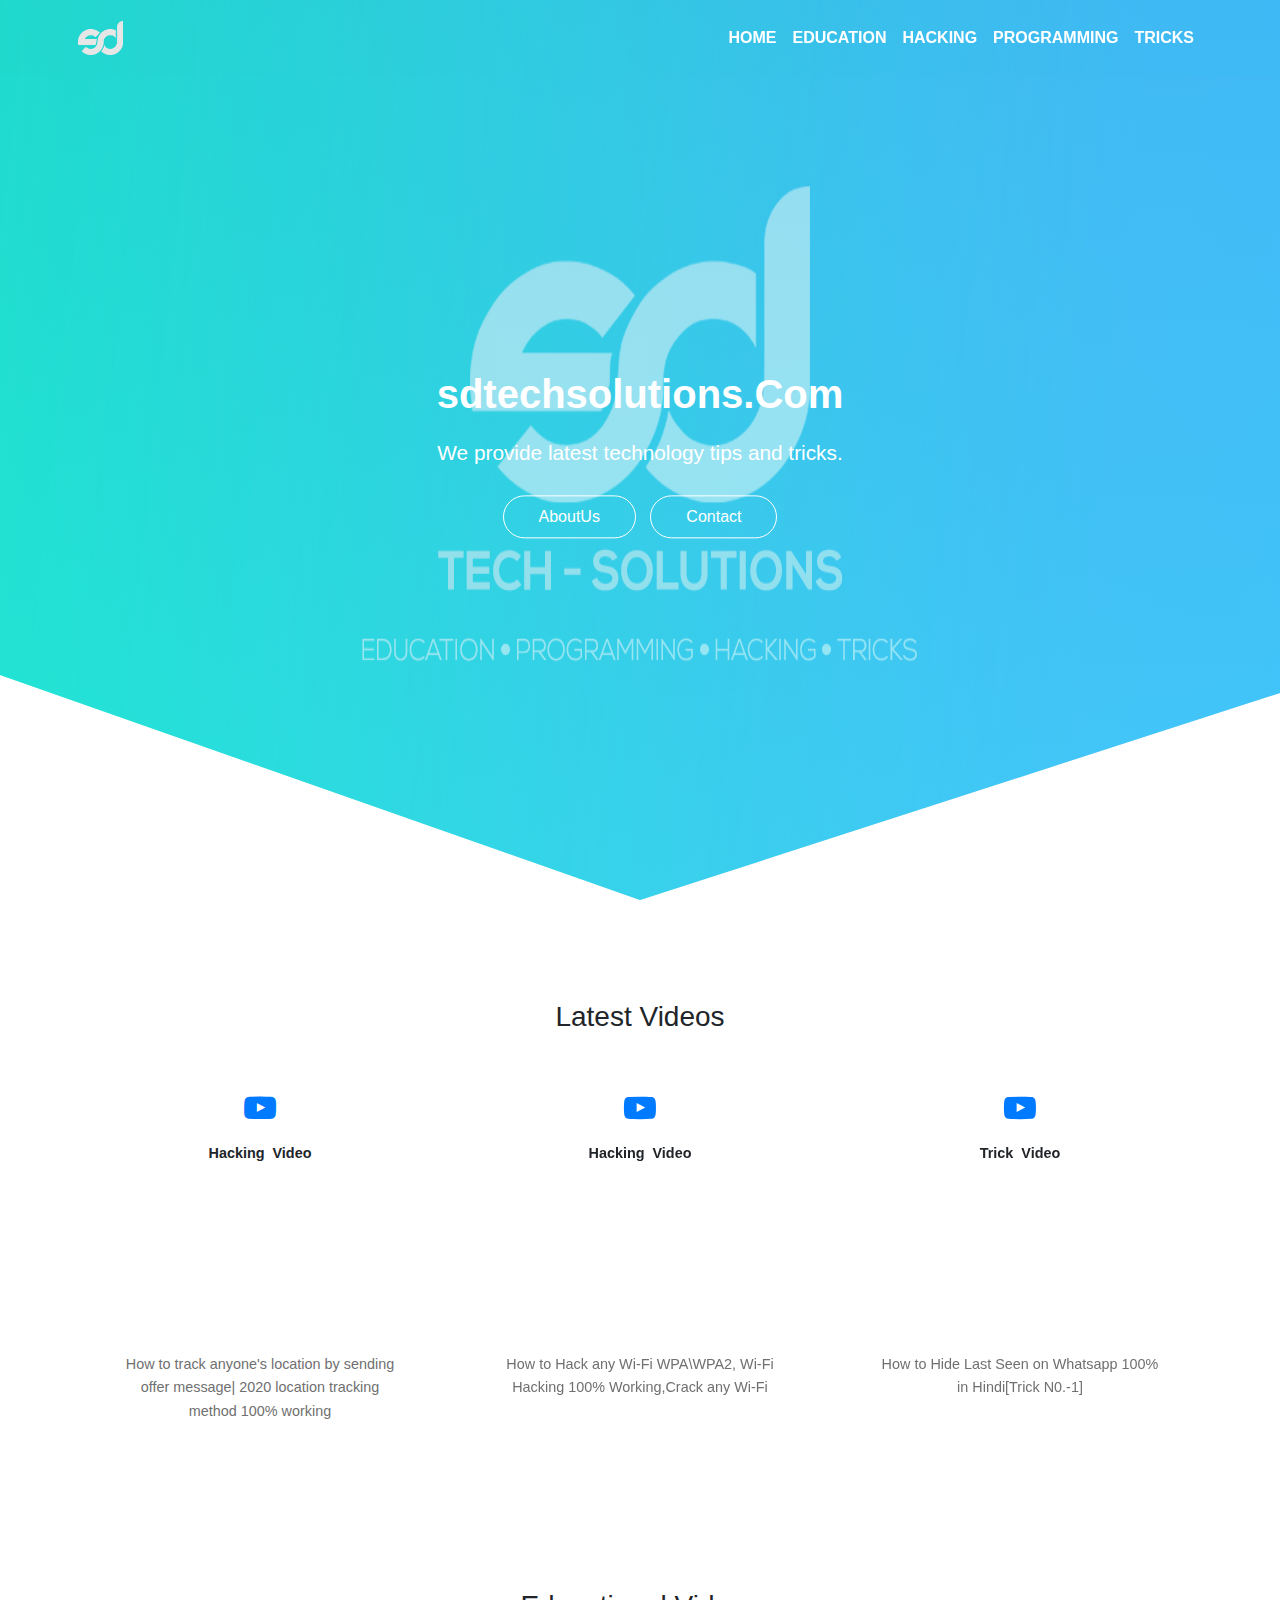
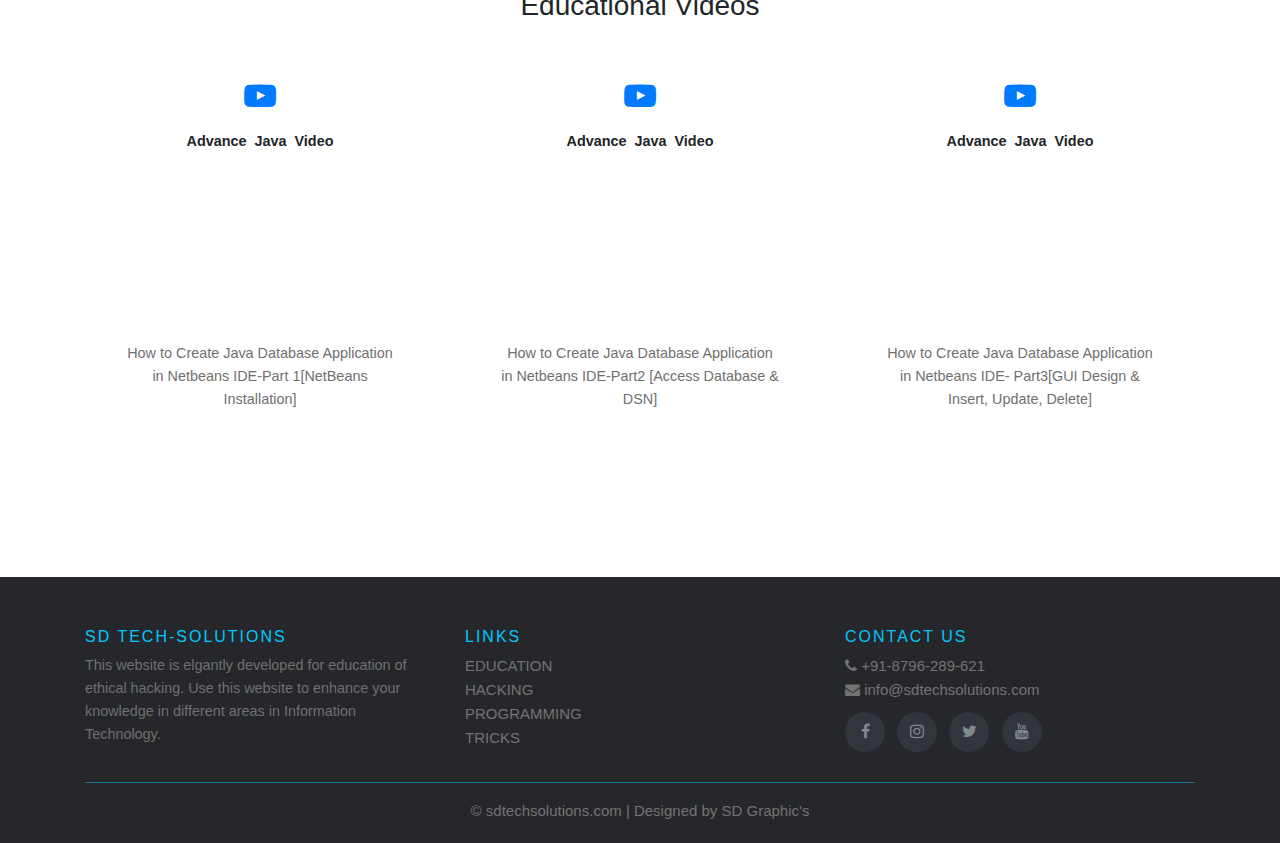
==== index.html @ 32e4bc03 "rmkalantre" ====
<!DOCTYPE html>
<html lang="en">
<head>
  <title>SD Tech-Solutions</title>
  <meta charset="utf-8">
  <meta name="viewport" content="width=device-width, initial-scale=1">
  <link rel="stylesheet" href="https://maxcdn.bootstrapcdn.com/bootstrap/4.5.2/css/bootstrap.min.css">
  <link rel="stylesheet" href="https://cdnjs.cloudflare.com/ajax/libs/font-awesome/4.7.0/css/font-awesome.min.css" integrity="sha512-SfTiTlX6kk+qitfevl/7LibUOeJWlt9rbyDn92a1DqWOw9vWG2MFoays0sgObmWazO5BQPiFucnnEAjpAB+/Sw==" crossorigin="anonymous" />
  <link rel="stylesheet" type="text/css" href="css/style.css">
  
</head>
<body>
  <!--***************Header Part Starts***************-->
  <div class="header" id="topheader">
    <nav class="navbar navbar-expand-lg fixed-top">
      <div class="container text-uppercase p-2" >
        <img src="img/header/logo.png" class="navbar-brand" href="#" alt="Songs SD" style="width:45px">
        <button class="navbar-toggler" type="button" data-toggle="collapse" data-target="#navbarSupportedContent" aria-controls="navbarSupportedContent" aria-expanded="false" aria-label="Toggle navigation">
          <span class="navbar-toggler-icon"></span>
        </button>

        <div class="collapse navbar-collapse" id="navbarSupportedContent">
          <ul class="navbar-nav ml-auto text-uppercase" >
            <li class="nav-item">
              <a class="nav-link" href="#">Home<span class="sr-only">(current)</span></a>
            </li>
            <li class="nav-item">
              <a class="nav-link" href="#">EDUCATION</a>
            </li>
             <li class="nav-item">
              <a class="nav-link" href="#">HACKING</a>
            </li>
             <li class="nav-item">
              <a class="nav-link" href="#">PROGRAMMING</a>
            </li>
              <li class="nav-item">
                <a class="nav-link" href="#">TRICKS</a>
              </li>
          </ul>
        </div>
      </div>
    </nav>
    <section class="header-section" >
      <div class="center-div">
        <h1 class="font-weight-bold">sdtechsolutions.Com</h1>
        <p>We provide latest technology tips and tricks.</p>
        <div class="header-buttons">
          <a href="#">AboutUs</a>
          <a href="#">Contact</a>
        </div>
      </div>  
    </section>  
  </div>
<!--***************Header Part End***************-->

<!--*************** 3 Extra Header Div Starts***************-->
  <section class="header-extradiv">
    <div class="container">
      <h3>Latest Videos</h3>
      <div class="row">
        <div class="extra-div col-lg-4 col-md-4 col-12">
          <a href="#"><i class="fa-2x fa fa-youtube-play" aria-hidden="true"></i></a>
          <h2>Hacking Video</h2>
          <iframe width="300" height="170" src="https://www.youtube.com/embed/8NZm4RkH_HQ" frameborder="0" allow="accelerometer; autoplay; clipboard-write; encrypted-media; gyroscope; picture-in-picture" allowfullscreen></iframe> 
          <p>How to track anyone's location by sending offer message| 2020 location tracking method 100% working</p>
        </div>
        <div class="extra-div col-lg-4 col-md-4 col-12">
          <a href="#"><i class="fa-2x fa fa-youtube-play" aria-hidden="true"></i></a>
          <h2>Hacking Video</h2>
          <iframe width="300" height="170" src="https://www.youtube.com/embed/zy1T1PxW_Kg" frameborder="0" allow="accelerometer; autoplay; clipboard-write; encrypted-media; gyroscope; picture-in-picture" allowfullscreen></iframe>
          <p>How to Hack any Wi-Fi WPA\WPA2, Wi-Fi Hacking 100% Working,Crack any Wi-Fi</p>
        </div>
        <div class="extra-div col-lg-4 col-md-4 col-12">
          <a href="#"><i class="fa-2x fa fa-youtube-play" aria-hidden="true"></i></a>
          <h2>Trick Video</h2>
          <iframe width="300" height="170" src="https://www.youtube.com/embed/mEVcdeM3M4o" frameborder="0" allow="accelerometer; autoplay; clipboard-write; encrypted-media; gyroscope; picture-in-picture" allowfullscreen></iframe>
          <p>How to Hide Last Seen on Whatsapp 100% in Hindi[Trick N0.-1]</p>
        </div>
      </div>
    </div>
  </section>
<!--*************** 3 Extra Header Div Ends ***************-->

<!--*************** Educational Section Start ***************-->
    <section class="header-educationaldiv">
    <div class="container">
      <h3>Educational Videos</h3>
      <div class="row">
        <div class="extra-div col-lg-4 col-md-4 col-12">
          <a href="#"><i class="fa-2x fa fa-youtube-play" aria-hidden="true"></i></a>
          <h2>Advance Java Video</h2>
          <iframe width="300" height="170" src="https://www.youtube.com/embed/1N_D6HibOZA" frameborder="0" allow="accelerometer; autoplay; clipboard-write; encrypted-media; gyroscope; picture-in-picture" allowfullscreen></iframe>
          <p>How to Create Java Database Application in Netbeans IDE-Part 1[NetBeans Installation]</p>
        </div>
        <div class="extra-div col-lg-4 col-md-4 col-12">
          <a href="#"><i class="fa-2x fa fa-youtube-play" aria-hidden="true"></i></a>
          <h2>Advance Java Video</h2>
          <iframe width="300" height="170" src="https://www.youtube.com/embed/dSpgCqFe4Zc" frameborder="0" allow="accelerometer; autoplay; clipboard-write; encrypted-media; gyroscope; picture-in-picture" allowfullscreen></iframe>
          <p>How to Create Java Database Application in Netbeans IDE-Part2 [Access Database & DSN]</p>
        </div>
        <div class="extra-div col-lg-4 col-md-4 col-12">
          <a href="#"><i class="fa-2x fa fa-youtube-play" aria-hidden="true"></i></a>
          <h2>Advance Java Video</h2>
          <iframe width="300" height="170" src="https://www.youtube.com/embed/VuEl3RFtaT4" frameborder="0" allow="accelerometer; autoplay; clipboard-write; encrypted-media; gyroscope; picture-in-picture" allowfullscreen></iframe>
           <p>How to Create Java Database Application in Netbeans IDE- Part3[GUI Design & Insert, Update, Delete]</p>
        </div>
    </div>
  </section>
<!--*************** Educational Section Ends ***************-->

<!--*************** Footer Section Starts ***************-->
  <!-- Site footer -->
  <footer class="site-footer">
    <div class="container">
      <div class="row">

        <div class="col-md-4 col-sm-8 col-xs-12">
          <h6>SD TECH-SOLUTIONS</h6>
          <p>This website is elgantly developed for education of ethical hacking. Use this website to enhance your knowledge in different areas in Information Technology.</p>
          
          
        </div>

        <div class="col-md-4 col-sm-8 col-xs-12">
          <h6>LINKS</h6>
          <ul class="footer-links">
            <li><a href="#">EDUCATION</a></li>
            <li><a href="#">HACKING</a></li>
            <li><a href="#">PROGRAMMING</a></li>
            <li><a href="#">TRICKS</a></li>
          </ul>
        </div>

        <div class="col-md-4 col-sm-8 col-xs-12">
          <h6>CONTACT US</h6>
          <span><i class="fa fa-phone"></i>&nbsp;+91-8796-289-621</span><br>
          <span><i class="fa fa-envelope"></i>&nbsp;info@sdtechsolutions.com</span>
          <ul class="social-icons">
            <li><a class="facebook" href="#"><i class="fa fa-facebook"></i></a></li>
            <li><a class="instagram" href="#"><i class="fa fa-instagram"></i></a></li>
            <li><a class="twitter" href="#"><i class="fa fa-twitter"></i></a></li>
            <li><a class="youtube" href="#"><i class="fa fa-youtube"></i></a></li>   
          </ul>
        </div>
      </div>
      <hr></hr>
    </div>

    <div class="footer-bottom">
      &copy; sdtechsolutions.com | Designed by SD Graphic's 
    </div>
</footer>
<!--*************** Footer Section Ends ***************-->

  <script src="https://ajax.googleapis.com/ajax/libs/jquery/3.5.1/jquery.min.js"></script>
  <script src="https://cdnjs.cloudflare.com/ajax/libs/popper.js/1.16.0/umd/popper.min.js"></script>
  <script src="https://maxcdn.bootstrapcdn.com/bootstrap/4.5.2/js/bootstrap.min.js"></script>
</body>
</html>
---- css/style.css ----
*{margin:0; padding: 0; box-sizing: border-box; }
a{ text-decoration: none; }
a:hover{text-decoration: none;}
li{list-style: none;}
html,body{
	height: 100%;
}
p{
	font-size: 0.9rem;
	line-height: 1.6;
	font-weight: 400;
	color: #707070;
}

.header{
	width: 100%;
	height: 100vh;
	background-image:linear-gradient(rgba(0,150,220,0.3),rgba(0,210,240,0.3)), url('../img/header/LG2Logo.jpg');
	background-repeat: no-repeat;
	background-size: 100% 100%;
	clip-path: polygon(100% 0%,100% 77%,50% 100%,0% 75%,0 0	);
	position: relative;
}
.header:before{
	content: "";
	position: absolute;
	top: 0%;
	bottom: 0%;
	left: 0;
	right: 0;
	opacity: 20%;
	z-index: -1;
	background: linear-gradient(to right, #1e5799 0%, #3ccdbb 0%, #16c9f6 100%);

}
.navbar:before{
	content: "";
	position: absolute;
	top: 0%;
	bottom: 0%;
	left: 0;
	right: 0;
	opacity: 4%;
	z-index: -1;
	background: linear-gradient(to right, #1e5799 0%, #3ccdbb 0%, #16c9f6 100%);

}
.nav-item a{
	color: #fff !important;
	font-weight: bold;
}

.header-section{
	width: 100%;
	height: inherit;
	color: white;
	text-align: center;
	position: relative;
}
.center-div{
	width: 100%;
	height:auto;
	position: absolute;
	top: 50%;
	left: 50%;
	transform: translate(-50%, -50%); 
	-ms-transform: translate(-50%, -50%); 
	-webkit-transform: translate(-50%, -50%); 
}
.header-buttons a{
	border: 1px solid #fff;
	border-radius: 100px;
	margin: 0 5px;
	padding: 12px 35px;
	outline: none;
	color: #fff;
	font-size: 1rem;
	font-weight: 400;
	line-height: 1.4;
	text-align: center;
}
.header-buttons a:hover{
	color: #50d1c0;
	background: #fff;
	text-decoration:none;
	box-shadow: 0 0 20px 0 rgba(0,0,0,0.3);
}

.center-div p{
	font-size: 1.3rem;
	padding: 10px 0 20px 0;
	color: white;
}

/***************4 Extra Header Div Starts***************/
.header-extradiv{
	width: 100%; height: auto;
	margin: 100px 0;
	text-align: center;
}

.extra-div{
	background: #fff;
	border: medium none;
	padding: 50px !important;
	border-radius: 3px;
	transition: 0.3s;
}
.extra-div h2{
	font-size: 0.9rem;
	margin: 20px 0 15px 0;
	line-height: 1.1;
	font-weight: bold;
	word-spacing: 4px;
}
 
.extra-div:hover{
	box-shadow: 0 0 20px 0 rgba(0,0,0,0.3);
	transform: translateY(-20px);
}
/***************4 Extra Header Div Ends***************/

/***************Educational Header Div Starts***************/
.header-educationaldiv{
	width: 100%; height: auto;
	margin: 100px 0;
	text-align: center;
}

.educational-div{
	background: #fff;
	border: medium none;
	padding: 50px !important;
	border-radius: 3px;
	transition: 0.3s;
}
.educational-div h2{
	font-size: 0.9rem;
	margin: 20px 0 15px 0;
	line-height: 1.1;
	font-weight: bold;
	word-spacing: 4px;
}
 
.educational-div:hover{
	box-shadow: 0 0 20px 0 rgba(0,0,0,0.3);
	transform: translateY(-20px);
}
/***************Educational Header Div Ends***************/

/***************Hacking Header Div Starts***************/
.header-hackingdiv{
	width: 100%; height: auto;
	margin: 100px 0;
	text-align: center;
}

.hacking-div{
	background: #fff;
	border: medium none;
	padding: 50px !important;
	border-radius: 3px;
	transition: 0.3s;
}
.hacking-div h2{
	font-size: 0.9rem;
	margin: 20px 0 15px 0;
	line-height: 1.1;
	font-weight: bold;
	word-spacing: 4px;
}
 
.hacking-div:hover{
	box-shadow: 0 0 20px 0 rgba(0,0,0,0.3);
	transform: translateY(-20px);
}
/***************Hacking Header Div Ends***************/

/***************Programming Header Div Starts***************/
.header-programmingdiv{
	width: 100%; height: auto;
	margin: 100px 0;
	text-align: center;
}

.programming-div{
	background: #fff;
	border: medium none;
	padding: 50px !important;
	border-radius: 3px;
	transition: 0.3s;
}
.programming-div h2{
	font-size: 0.9rem;
	margin: 20px 0 15px 0;
	line-height: 1.1;
	font-weight: bold;
	word-spacing: 4px;
}
 
.programming-div:hover{
	box-shadow: 0 0 20px 0 rgba(0,0,0,0.3);
	transform: translateY(-20px);
}
/***************Programming Header Div Ends***************/

/*************** Footer Section Starts ***************/
.site-footer
{
  background-color:#26272b;
  padding:45px 0 20px;
  font-size:15px;
  line-height:24px;
  color:#737373;
}
.site-footer hr
{
  border-top-color:rgb(0, 200, 250);
  opacity:0.5
}
.footer-bottom{
	text-align: center;
}
.site-footer hr.small
{
  margin:20px 0
}
.site-footer h6
{
  color:rgb(0, 200, 250);
  font-size:16px;
  text-transform:uppercase;
  margin-top:5px;
  letter-spacing:2px
}
.site-footer a
{
  color:#737373;
}
.site-footer a:hover
{
  text-decoration:none;
}
.footer-links
{
  padding-left:0;
  list-style:none
}
.footer-links li
{
  display:block
}
.footer-links a
{
  color:#737373
}
.footer-links a:active,.footer-links a:focus,.footer-links a:hover,.footer-bottom:hover
{
  color:rgb(0, 200, 250);
  text-decoration:none;
}
.footer-links.inline li
{
  display:inline-block
}
.site-footer .social-icons
{
  margin-top: 10px;
}
.site-footer .social-icons a
{
  width:40px;
  height:40px;
  line-height:40px;
  border-radius:100%;
  background-color:#33353d
}

.social-icons
{
  padding-left:0;
  margin-bottom:0;
  list-style:none
}
.social-icons li
{
  display:inline-block;
  margin-bottom:4px
}
.social-icons li.title
{
  margin-right:15px;
  text-transform:uppercase;
  color:#96a2b2;
  font-weight:700;
  font-size:13px
}
.social-icons a{
  background-color:#eceeef;
  color:#818a91;
  font-size:16px;
  display:inline-block;
  line-height:44px;
  width:44px;
  height:44px;
  text-align:center;
  margin-right:8px;
  border-radius:100%;
  -webkit-transition:all .2s linear;
  -o-transition:all .2s linear;
  transition:all .2s linear
}
.social-icons a:active,.social-icons a:focus,.social-icons a:hover
{
  color:#fff;
  background-color:#29aafe
}
.social-icons.size-sm a
{
  line-height:34px;
  height:34px;
  width:34px;
  font-size:14px
}
.social-icons a.facebook:hover
{
  background-color:#3b5998
}
.social-icons a.twitter:hover
{
  background-color:#00aced
}
.social-icons a.instagram:hover
{
  background-color:#c300ff
}
.social-icons a.youtube:hover
{
  background-color:#ff0000
}


/*************** Footer Section Ends ***************/
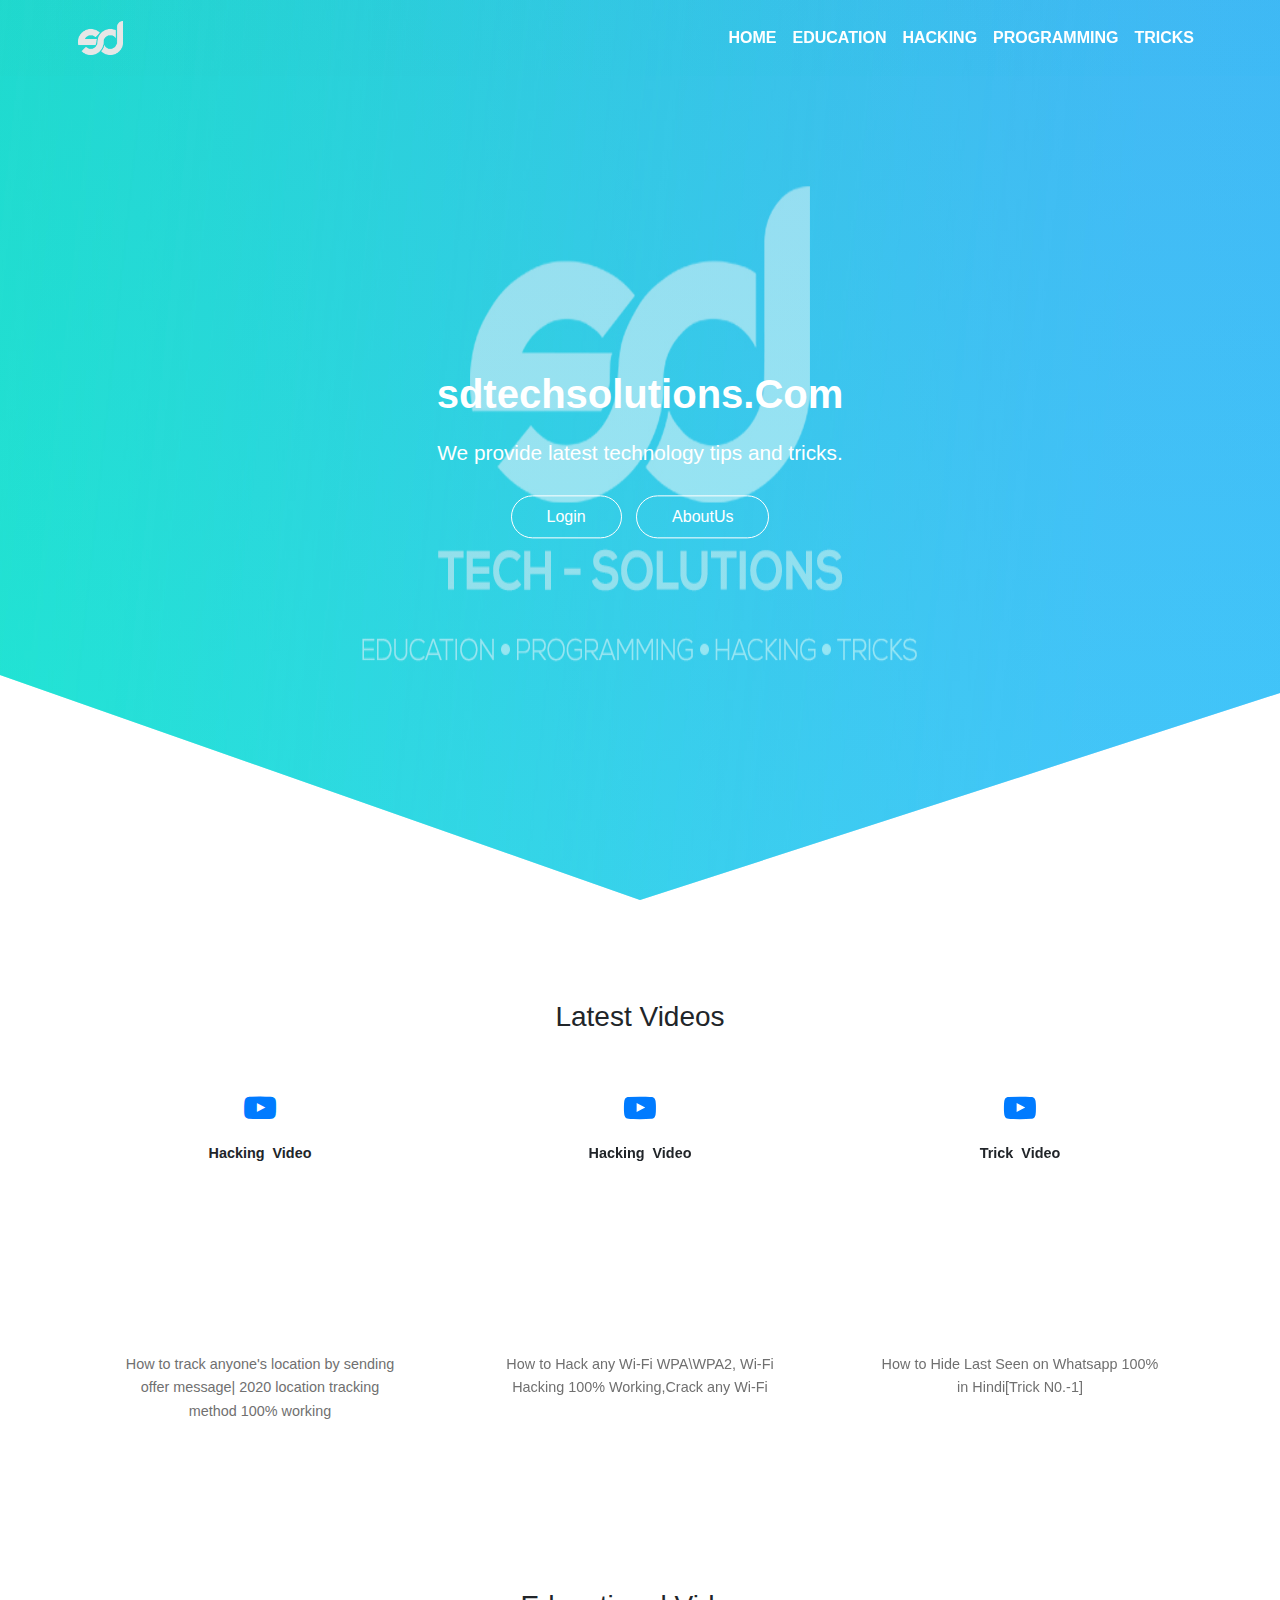
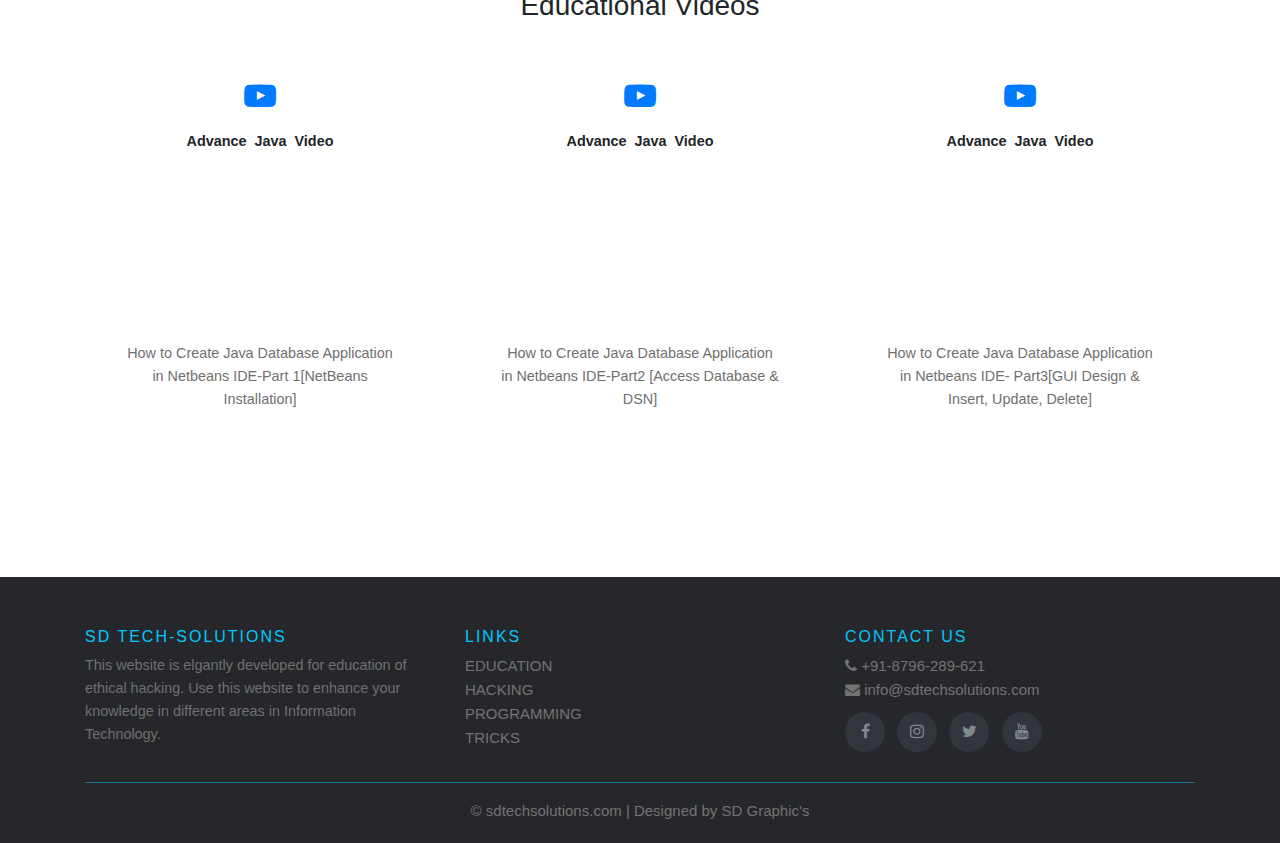
==== commit 40974a1c: "Update index.html" ====
--- a/index.html
+++ b/index.html
@@ -1,159 +1,162 @@
 <!DOCTYPE html>
 <html lang="en">
+
 <head>
-  <title>SD Tech-Solutions</title>
-  <meta charset="utf-8">
-  <meta name="viewport" content="width=device-width, initial-scale=1">
-  <link rel="stylesheet" href="https://maxcdn.bootstrapcdn.com/bootstrap/4.5.2/css/bootstrap.min.css">
-  <link rel="stylesheet" href="https://cdnjs.cloudflare.com/ajax/libs/font-awesome/4.7.0/css/font-awesome.min.css" integrity="sha512-SfTiTlX6kk+qitfevl/7LibUOeJWlt9rbyDn92a1DqWOw9vWG2MFoays0sgObmWazO5BQPiFucnnEAjpAB+/Sw==" crossorigin="anonymous" />
-  <link rel="stylesheet" type="text/css" href="css/style.css">
-  
+    <title>SD Tech-Solutions</title>
+    <meta charset="utf-8">
+    <meta name="viewport" content="width=device-width, initial-scale=1">
+    <link rel="stylesheet" href="https://maxcdn.bootstrapcdn.com/bootstrap/4.5.2/css/bootstrap.min.css">
+    <link rel="stylesheet" href="https://cdnjs.cloudflare.com/ajax/libs/font-awesome/4.7.0/css/font-awesome.min.css" integrity="sha512-SfTiTlX6kk+qitfevl/7LibUOeJWlt9rbyDn92a1DqWOw9vWG2MFoays0sgObmWazO5BQPiFucnnEAjpAB+/Sw==" crossorigin="anonymous" />
+    <link rel="stylesheet" type="text/css" href="css/style.css">
+
 </head>
+
 <body>
-  <!--***************Header Part Starts***************-->
-  <div class="header" id="topheader">
-    <nav class="navbar navbar-expand-lg fixed-top">
-      <div class="container text-uppercase p-2" >
-        <img src="img/header/logo.png" class="navbar-brand" href="#" alt="Songs SD" style="width:45px">
-        <button class="navbar-toggler" type="button" data-toggle="collapse" data-target="#navbarSupportedContent" aria-controls="navbarSupportedContent" aria-expanded="false" aria-label="Toggle navigation">
+    <!--***************Header Part Starts***************-->
+    <div class="header" id="topheader">
+        <nav class="navbar navbar-expand-lg fixed-top">
+            <div class="container text-uppercase p-2">
+                <img src="img/header/logo.png" class="navbar-brand" href="#" alt="Songs SD" style="width:45px">
+                <button class="navbar-toggler" type="button" data-toggle="collapse" data-target="#navbarSupportedContent" aria-controls="navbarSupportedContent" aria-expanded="false" aria-label="Toggle navigation">
           <span class="navbar-toggler-icon"></span>
         </button>
 
-        <div class="collapse navbar-collapse" id="navbarSupportedContent">
-          <ul class="navbar-nav ml-auto text-uppercase" >
-            <li class="nav-item">
-              <a class="nav-link" href="#">Home<span class="sr-only">(current)</span></a>
-            </li>
-            <li class="nav-item">
-              <a class="nav-link" href="#">EDUCATION</a>
-            </li>
-             <li class="nav-item">
-              <a class="nav-link" href="#">HACKING</a>
-            </li>
-             <li class="nav-item">
-              <a class="nav-link" href="#">PROGRAMMING</a>
-            </li>
-              <li class="nav-item">
-                <a class="nav-link" href="#">TRICKS</a>
-              </li>
-          </ul>
+                <div class="collapse navbar-collapse" id="navbarSupportedContent">
+                    <ul class="navbar-nav ml-auto text-uppercase">
+                        <li class="nav-item">
+                            <a class="nav-link" href="#">Home<span class="sr-only">(current)</span></a>
+                        </li>
+                        <li class="nav-item">
+                            <a class="nav-link" href="#">EDUCATION</a>
+                        </li>
+                        <li class="nav-item">
+                            <a class="nav-link" href="#">HACKING</a>
+                        </li>
+                        <li class="nav-item">
+                            <a class="nav-link" href="#">PROGRAMMING</a>
+                        </li>
+                        <li class="nav-item">
+                            <a class="nav-link" href="#">TRICKS</a>
+                        </li>
+                    </ul>
+                </div>
+            </div>
+        </nav>
+        <section class="header-section">
+            <div class="center-div">
+                <h1 class="font-weight-bold">sdtechsolutions.Com</h1>
+                <p>We provide latest technology tips and tricks.</p>
+                <div class="header-buttons">
+                    <a href="#">Login</a>
+                    <a href="#">AboutUs</a>
+                </div>
+            </div>
+        </section>
+    </div>
+    <!--***************Header Part End***************-->
+
+    <!--*************** 3 Extra Header Div Starts***************-->
+    <section class="header-extradiv">
+        <div class="container">
+            <h3>Latest Videos</h3>
+            <div class="row">
+                <div class="extra-div col-lg-4 col-md-4 col-12">
+                    <a href="#"><i class="fa-2x fa fa-youtube-play" aria-hidden="true"></i></a>
+                    <h2>Hacking Video</h2>
+                    <iframe width="300" height="170" src="https://www.youtube.com/embed/8NZm4RkH_HQ" frameborder="0" allow="accelerometer; autoplay; clipboard-write; encrypted-media; gyroscope; picture-in-picture" allowfullscreen></iframe>
+                    <p>How to track anyone's location by sending offer message| 2020 location tracking method 100% working</p>
+                </div>
+                <div class="extra-div col-lg-4 col-md-4 col-12">
+                    <a href="#"><i class="fa-2x fa fa-youtube-play" aria-hidden="true"></i></a>
+                    <h2>Hacking Video</h2>
+                    <iframe width="300" height="170" src="https://www.youtube.com/embed/zy1T1PxW_Kg" frameborder="0" allow="accelerometer; autoplay; clipboard-write; encrypted-media; gyroscope; picture-in-picture" allowfullscreen></iframe>
+                    <p>How to Hack any Wi-Fi WPA\WPA2, Wi-Fi Hacking 100% Working,Crack any Wi-Fi</p>
+                </div>
+                <div class="extra-div col-lg-4 col-md-4 col-12">
+                    <a href="#"><i class="fa-2x fa fa-youtube-play" aria-hidden="true"></i></a>
+                    <h2>Trick Video</h2>
+                    <iframe width="300" height="170" src="https://www.youtube.com/embed/mEVcdeM3M4o" frameborder="0" allow="accelerometer; autoplay; clipboard-write; encrypted-media; gyroscope; picture-in-picture" allowfullscreen></iframe>
+                    <p>How to Hide Last Seen on Whatsapp 100% in Hindi[Trick N0.-1]</p>
+                </div>
+            </div>
         </div>
-      </div>
-    </nav>
-    <section class="header-section" >
-      <div class="center-div">
-        <h1 class="font-weight-bold">sdtechsolutions.Com</h1>
-        <p>We provide latest technology tips and tricks.</p>
-        <div class="header-buttons">
-          <a href="#">AboutUs</a>
-          <a href="#">Contact</a>
-        </div>
-      </div>  
-    </section>  
-  </div>
-<!--***************Header Part End***************-->
+    </section>
+    <!--*************** 3 Extra Header Div Ends ***************-->
 
-<!--*************** 3 Extra Header Div Starts***************-->
-  <section class="header-extradiv">
-    <div class="container">
-      <h3>Latest Videos</h3>
-      <div class="row">
-        <div class="extra-div col-lg-4 col-md-4 col-12">
-          <a href="#"><i class="fa-2x fa fa-youtube-play" aria-hidden="true"></i></a>
-          <h2>Hacking Video</h2>
-          <iframe width="300" height="170" src="https://www.youtube.com/embed/8NZm4RkH_HQ" frameborder="0" allow="accelerometer; autoplay; clipboard-write; encrypted-media; gyroscope; picture-in-picture" allowfullscreen></iframe> 
-          <p>How to track anyone's location by sending offer message| 2020 location tracking method 100% working</p>
-        </div>
-        <div class="extra-div col-lg-4 col-md-4 col-12">
-          <a href="#"><i class="fa-2x fa fa-youtube-play" aria-hidden="true"></i></a>
-          <h2>Hacking Video</h2>
-          <iframe width="300" height="170" src="https://www.youtube.com/embed/zy1T1PxW_Kg" frameborder="0" allow="accelerometer; autoplay; clipboard-write; encrypted-media; gyroscope; picture-in-picture" allowfullscreen></iframe>
-          <p>How to Hack any Wi-Fi WPA\WPA2, Wi-Fi Hacking 100% Working,Crack any Wi-Fi</p>
-        </div>
-        <div class="extra-div col-lg-4 col-md-4 col-12">
-          <a href="#"><i class="fa-2x fa fa-youtube-play" aria-hidden="true"></i></a>
-          <h2>Trick Video</h2>
-          <iframe width="300" height="170" src="https://www.youtube.com/embed/mEVcdeM3M4o" frameborder="0" allow="accelerometer; autoplay; clipboard-write; encrypted-media; gyroscope; picture-in-picture" allowfullscreen></iframe>
-          <p>How to Hide Last Seen on Whatsapp 100% in Hindi[Trick N0.-1]</p>
-        </div>
-      </div>
-    </div>
-  </section>
-<!--*************** 3 Extra Header Div Ends ***************-->
+    <!--*************** Educational Section Start ***************-->
+    <section class="header-educationaldiv">
+        <div class="container">
+            <h3>Educational Videos</h3>
+            <div class="row">
+                <div class="extra-div col-lg-4 col-md-4 col-12">
+                    <a href="#"><i class="fa-2x fa fa-youtube-play" aria-hidden="true"></i></a>
+                    <h2>Advance Java Video</h2>
+                    <iframe width="300" height="170" src="https://www.youtube.com/embed/1N_D6HibOZA" frameborder="0" allow="accelerometer; autoplay; clipboard-write; encrypted-media; gyroscope; picture-in-picture" allowfullscreen></iframe>
+                    <p>How to Create Java Database Application in Netbeans IDE-Part 1[NetBeans Installation]</p>
+                </div>
+                <div class="extra-div col-lg-4 col-md-4 col-12">
+                    <a href="#"><i class="fa-2x fa fa-youtube-play" aria-hidden="true"></i></a>
+                    <h2>Advance Java Video</h2>
+                    <iframe width="300" height="170" src="https://www.youtube.com/embed/dSpgCqFe4Zc" frameborder="0" allow="accelerometer; autoplay; clipboard-write; encrypted-media; gyroscope; picture-in-picture" allowfullscreen></iframe>
+                    <p>How to Create Java Database Application in Netbeans IDE-Part2 [Access Database & DSN]</p>
+                </div>
+                <div class="extra-div col-lg-4 col-md-4 col-12">
+                    <a href="#"><i class="fa-2x fa fa-youtube-play" aria-hidden="true"></i></a>
+                    <h2>Advance Java Video</h2>
+                    <iframe width="300" height="170" src="https://www.youtube.com/embed/VuEl3RFtaT4" frameborder="0" allow="accelerometer; autoplay; clipboard-write; encrypted-media; gyroscope; picture-in-picture" allowfullscreen></iframe>
+                    <p>How to Create Java Database Application in Netbeans IDE- Part3[GUI Design & Insert, Update, Delete]</p>
+                </div>
+            </div>
+    </section>
+    <!--*************** Educational Section Ends ***************-->
 
-<!--*************** Educational Section Start ***************-->
-    <section class="header-educationaldiv">
-    <div class="container">
-      <h3>Educational Videos</h3>
-      <div class="row">
-        <div class="extra-div col-lg-4 col-md-4 col-12">
-          <a href="#"><i class="fa-2x fa fa-youtube-play" aria-hidden="true"></i></a>
-          <h2>Advance Java Video</h2>
-          <iframe width="300" height="170" src="https://www.youtube.com/embed/1N_D6HibOZA" frameborder="0" allow="accelerometer; autoplay; clipboard-write; encrypted-media; gyroscope; picture-in-picture" allowfullscreen></iframe>
-          <p>How to Create Java Database Application in Netbeans IDE-Part 1[NetBeans Installation]</p>
-        </div>
-        <div class="extra-div col-lg-4 col-md-4 col-12">
-          <a href="#"><i class="fa-2x fa fa-youtube-play" aria-hidden="true"></i></a>
-          <h2>Advance Java Video</h2>
-          <iframe width="300" height="170" src="https://www.youtube.com/embed/dSpgCqFe4Zc" frameborder="0" allow="accelerometer; autoplay; clipboard-write; encrypted-media; gyroscope; picture-in-picture" allowfullscreen></iframe>
-          <p>How to Create Java Database Application in Netbeans IDE-Part2 [Access Database & DSN]</p>
-        </div>
-        <div class="extra-div col-lg-4 col-md-4 col-12">
-          <a href="#"><i class="fa-2x fa fa-youtube-play" aria-hidden="true"></i></a>
-          <h2>Advance Java Video</h2>
-          <iframe width="300" height="170" src="https://www.youtube.com/embed/VuEl3RFtaT4" frameborder="0" allow="accelerometer; autoplay; clipboard-write; encrypted-media; gyroscope; picture-in-picture" allowfullscreen></iframe>
-           <p>How to Create Java Database Application in Netbeans IDE- Part3[GUI Design & Insert, Update, Delete]</p>
-        </div>
-    </div>
-  </section>
-<!--*************** Educational Section Ends ***************-->
+    <!--*************** Footer Section Starts ***************-->
+    <!-- Site footer -->
+    <footer class="site-footer">
+        <div class="container">
+            <div class="row">
 
-<!--*************** Footer Section Starts ***************-->
-  <!-- Site footer -->
-  <footer class="site-footer">
-    <div class="container">
-      <div class="row">
+                <div class="col-md-4 col-sm-8 col-xs-12">
+                    <h6>SD TECH-SOLUTIONS</h6>
+                    <p>This website is elgantly developed for education of ethical hacking. Use this website to enhance your knowledge in different areas in Information Technology.</p>
 
-        <div class="col-md-4 col-sm-8 col-xs-12">
-          <h6>SD TECH-SOLUTIONS</h6>
-          <p>This website is elgantly developed for education of ethical hacking. Use this website to enhance your knowledge in different areas in Information Technology.</p>
-          
-          
+
+                </div>
+
+                <div class="col-md-4 col-sm-8 col-xs-12">
+                    <h6>LINKS</h6>
+                    <ul class="footer-links">
+                        <li><a href="#">EDUCATION</a></li>
+                        <li><a href="#">HACKING</a></li>
+                        <li><a href="#">PROGRAMMING</a></li>
+                        <li><a href="#">TRICKS</a></li>
+                    </ul>
+                </div>
+
+                <div class="col-md-4 col-sm-8 col-xs-12">
+                    <h6>CONTACT US</h6>
+                    <span><i class="fa fa-phone"></i>&nbsp;+91-8796-289-621</span><br>
+                    <span><i class="fa fa-envelope"></i>&nbsp;info@sdtechsolutions.com</span>
+                    <ul class="social-icons">
+                        <li><a class="facebook" href="#"><i class="fa fa-facebook"></i></a></li>
+                        <li><a class="instagram" href="#"><i class="fa fa-instagram"></i></a></li>
+                        <li><a class="twitter" href="#"><i class="fa fa-twitter"></i></a></li>
+                        <li><a class="youtube" href="#"><i class="fa fa-youtube"></i></a></li>
+                    </ul>
+                </div>
+            </div>
+            <hr></hr>
         </div>
 
-        <div class="col-md-4 col-sm-8 col-xs-12">
-          <h6>LINKS</h6>
-          <ul class="footer-links">
-            <li><a href="#">EDUCATION</a></li>
-            <li><a href="#">HACKING</a></li>
-            <li><a href="#">PROGRAMMING</a></li>
-            <li><a href="#">TRICKS</a></li>
-          </ul>
+        <div class="footer-bottom">
+            &copy; sdtechsolutions.com | Designed by SD Graphic's
         </div>
+    </footer>
+    <!--*************** Footer Section Ends ***************-->
 
-        <div class="col-md-4 col-sm-8 col-xs-12">
-          <h6>CONTACT US</h6>
-          <span><i class="fa fa-phone"></i>&nbsp;+91-8796-289-621</span><br>
-          <span><i class="fa fa-envelope"></i>&nbsp;info@sdtechsolutions.com</span>
-          <ul class="social-icons">
-            <li><a class="facebook" href="#"><i class="fa fa-facebook"></i></a></li>
-            <li><a class="instagram" href="#"><i class="fa fa-instagram"></i></a></li>
-            <li><a class="twitter" href="#"><i class="fa fa-twitter"></i></a></li>
-            <li><a class="youtube" href="#"><i class="fa fa-youtube"></i></a></li>   
-          </ul>
-        </div>
-      </div>
-      <hr></hr>
-    </div>
+    <script src="https://ajax.googleapis.com/ajax/libs/jquery/3.5.1/jquery.min.js"></script>
+    <script src="https://cdnjs.cloudflare.com/ajax/libs/popper.js/1.16.0/umd/popper.min.js"></script>
+    <script src="https://maxcdn.bootstrapcdn.com/bootstrap/4.5.2/js/bootstrap.min.js"></script>
+</body>
 
-    <div class="footer-bottom">
-      &copy; sdtechsolutions.com | Designed by SD Graphic's 
-    </div>
-</footer>
-<!--*************** Footer Section Ends ***************-->
-
-  <script src="https://ajax.googleapis.com/ajax/libs/jquery/3.5.1/jquery.min.js"></script>
-  <script src="https://cdnjs.cloudflare.com/ajax/libs/popper.js/1.16.0/umd/popper.min.js"></script>
-  <script src="https://maxcdn.bootstrapcdn.com/bootstrap/4.5.2/js/bootstrap.min.js"></script>
-</body>
 </html>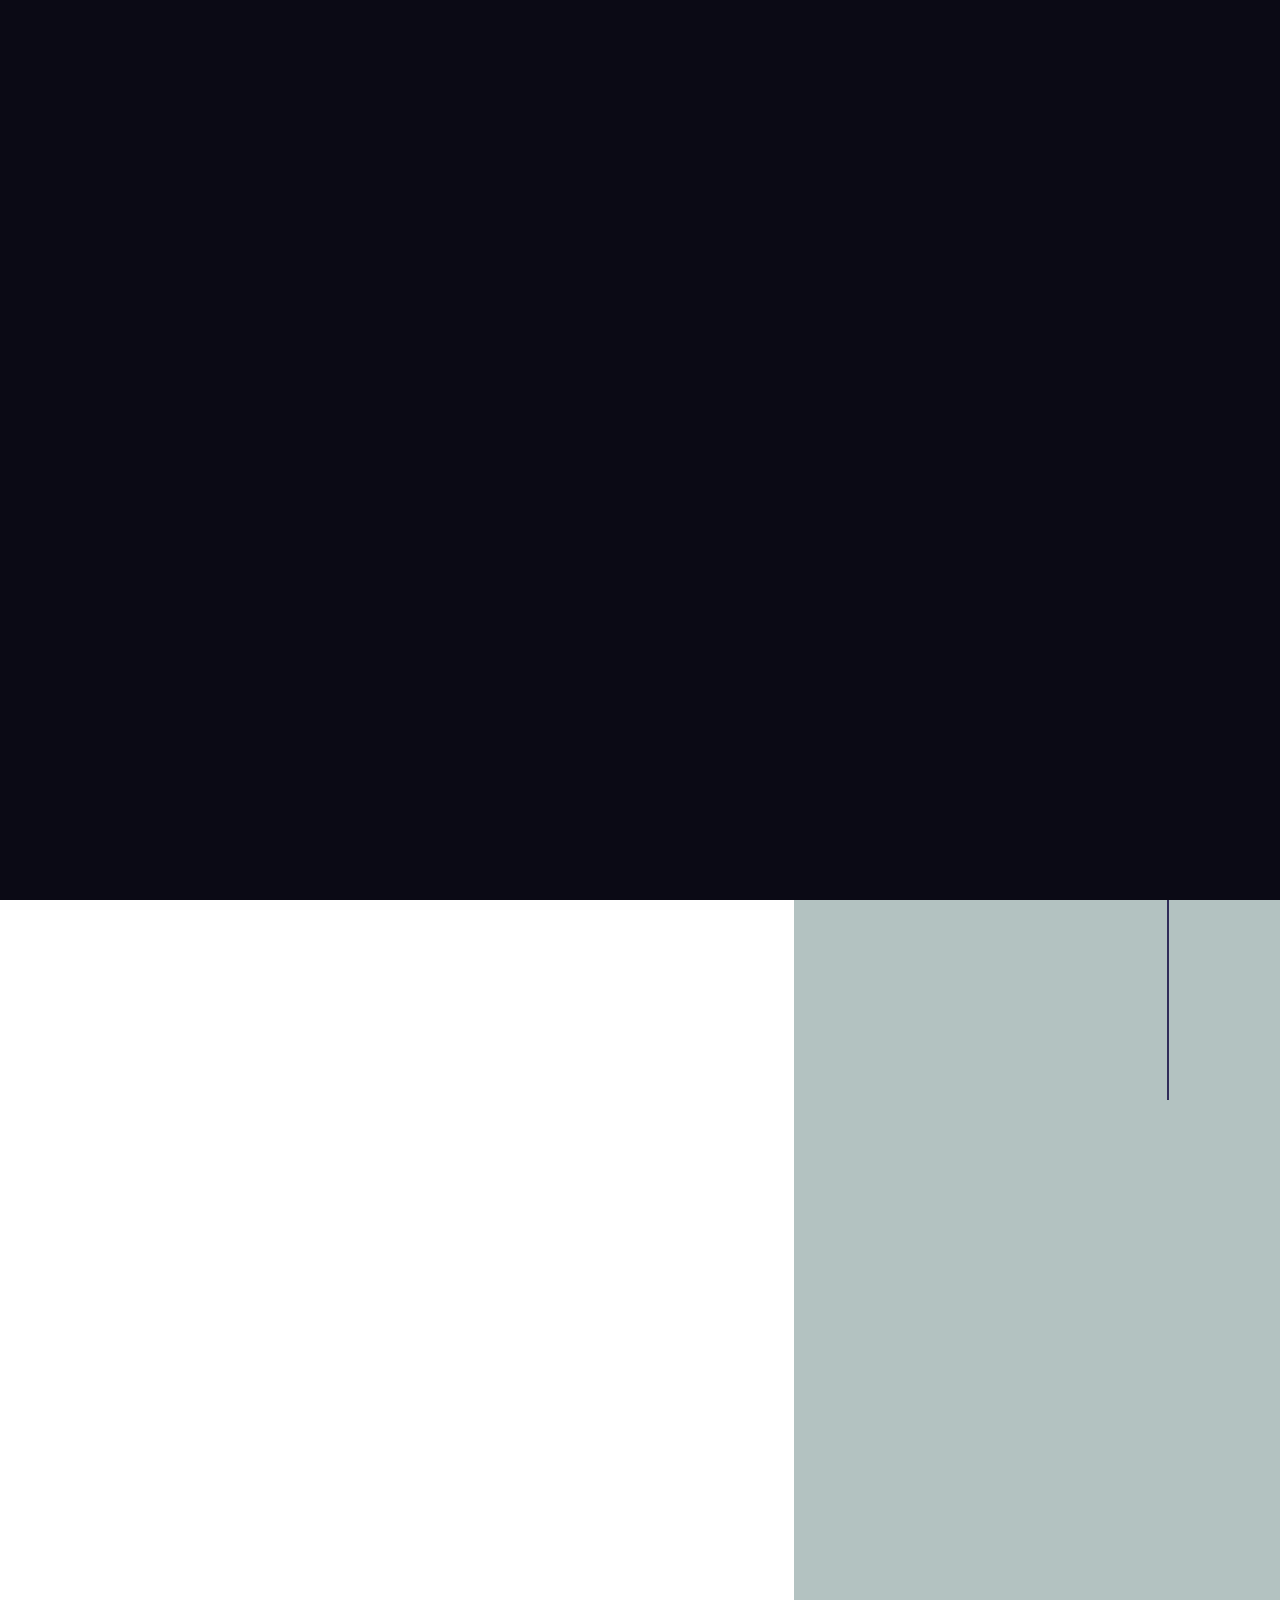
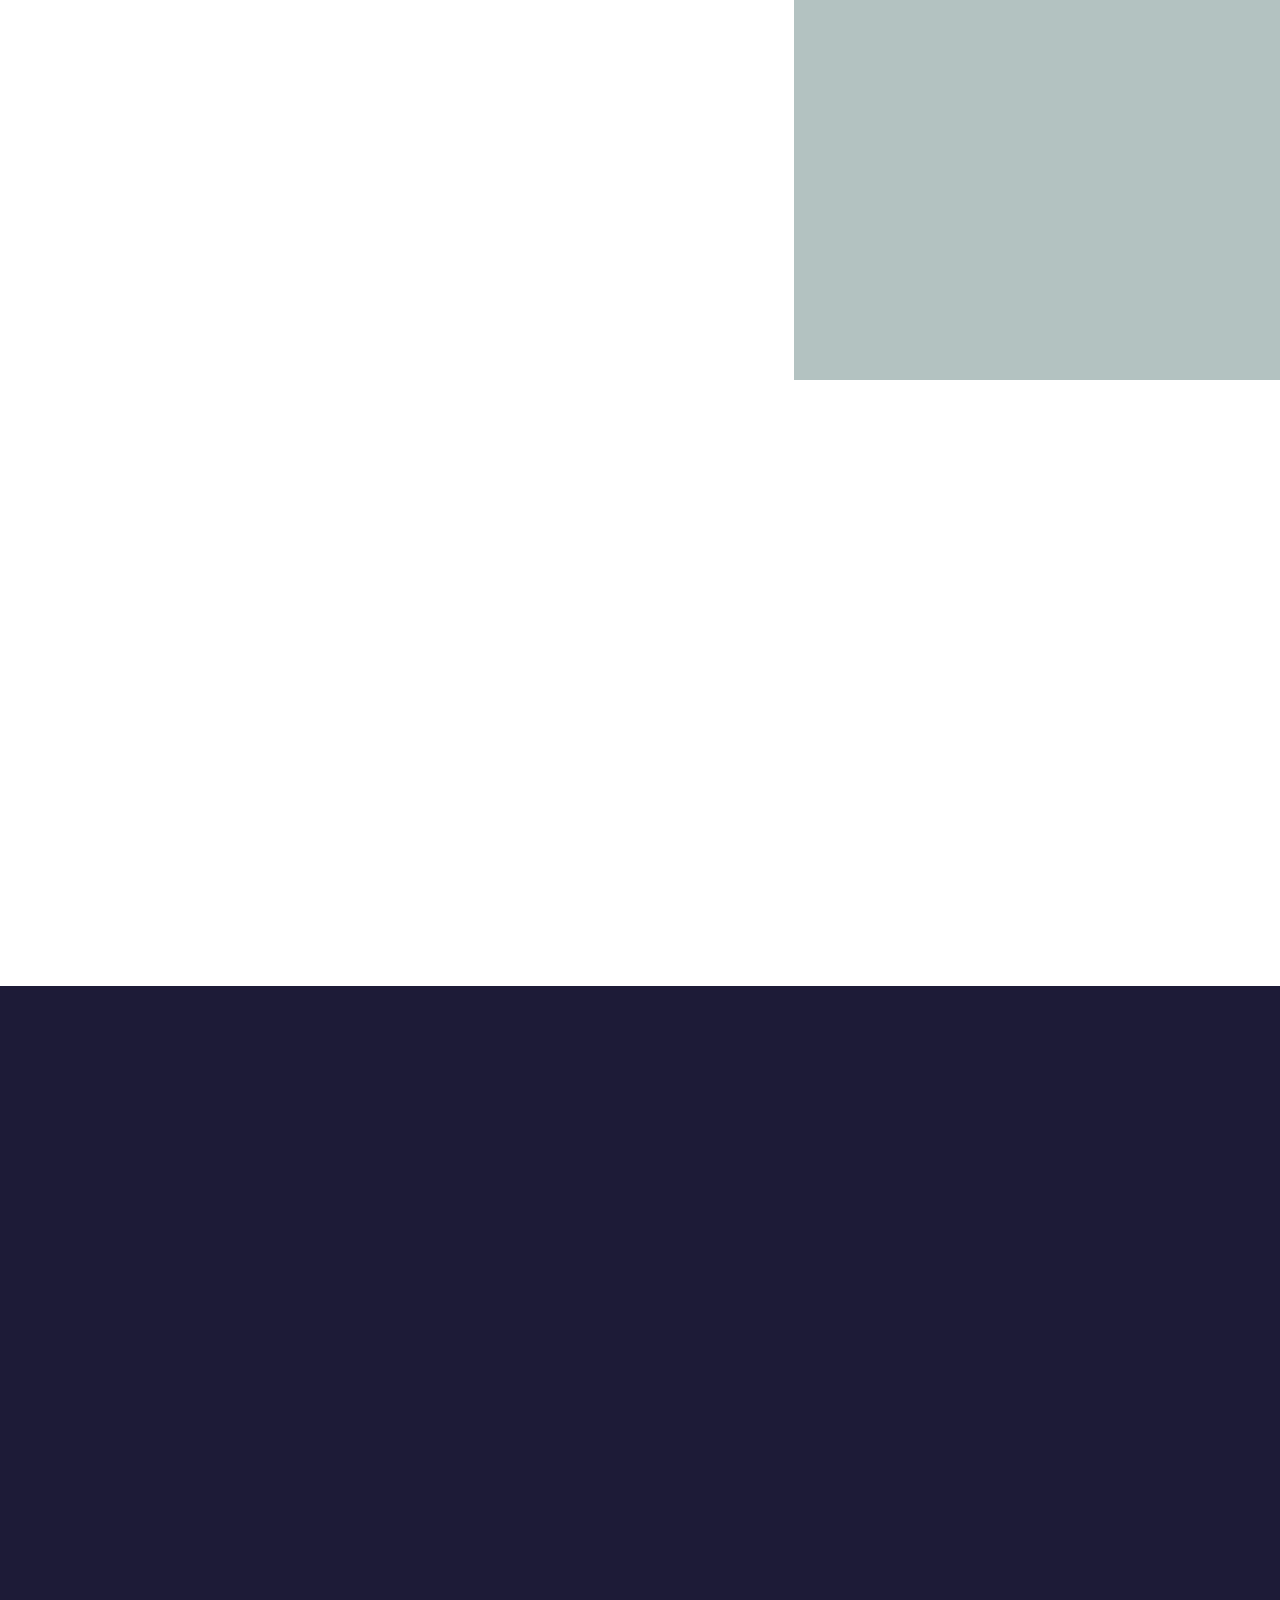
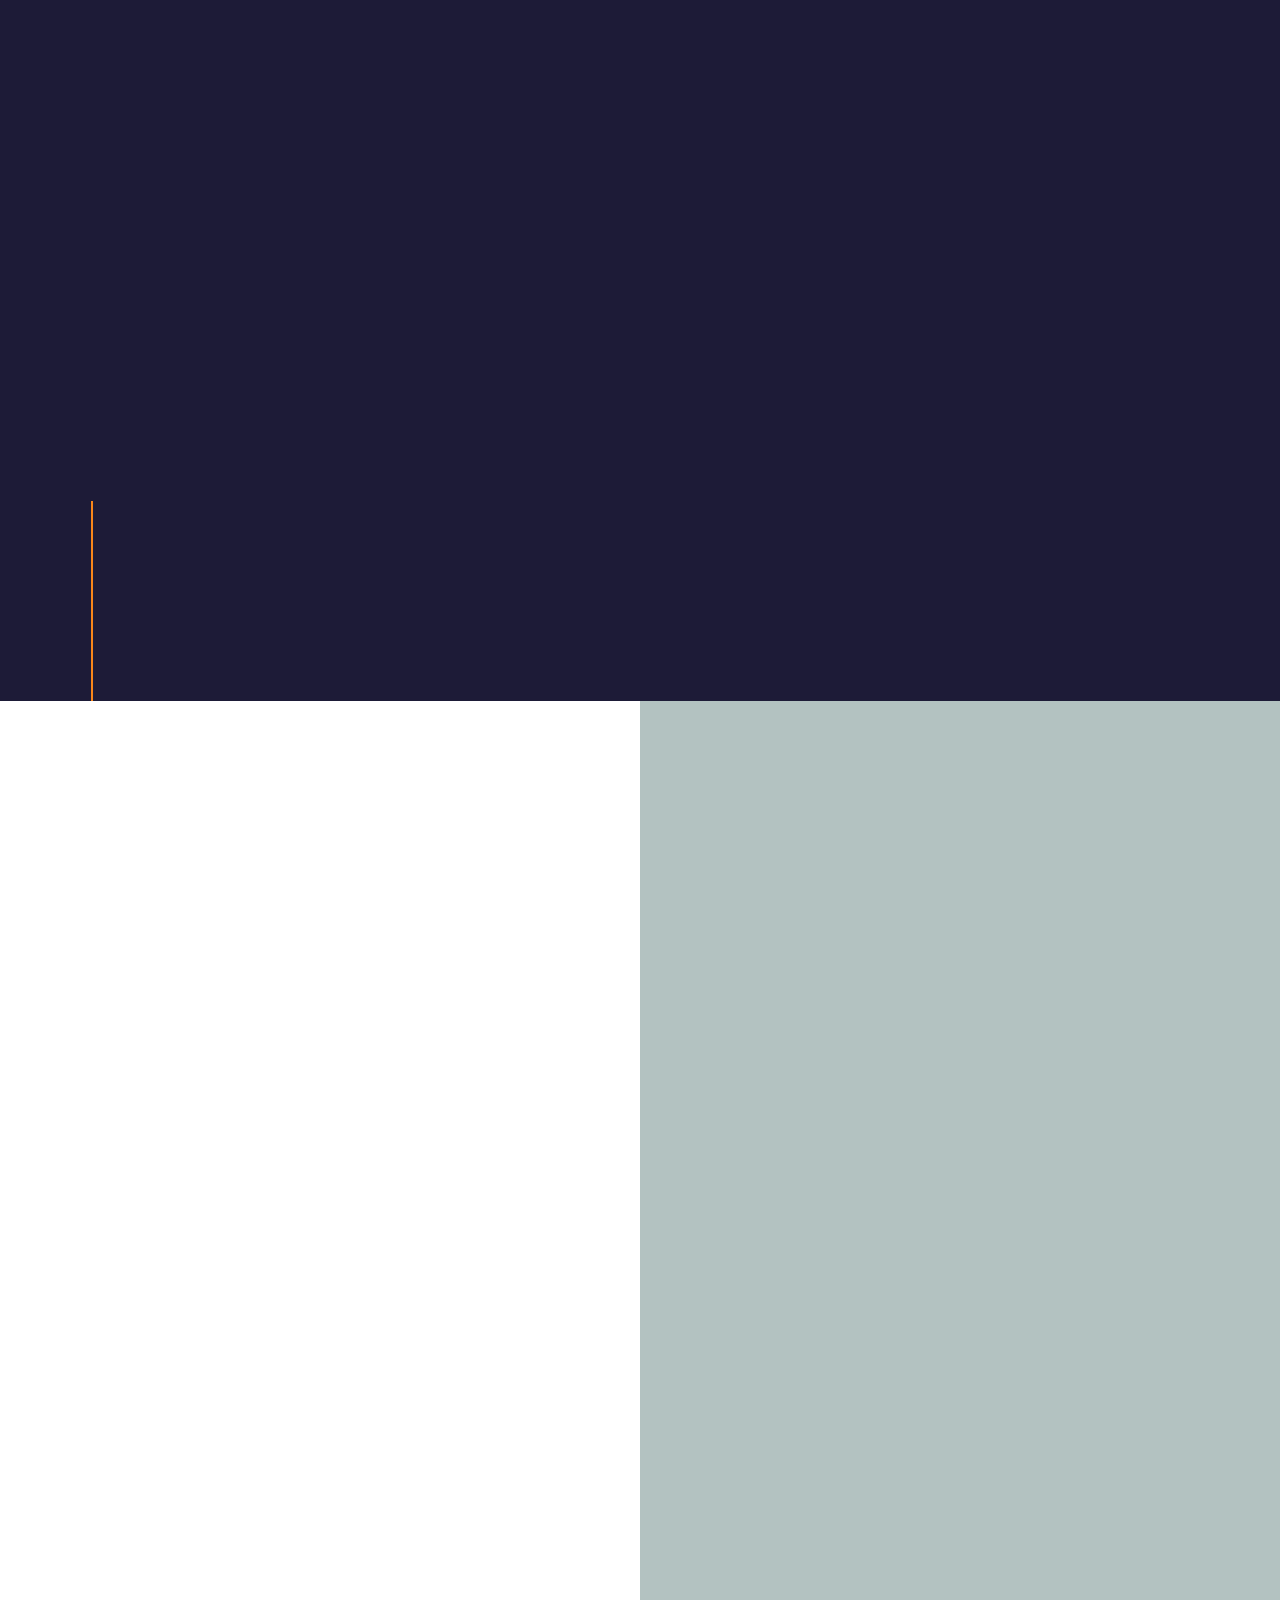
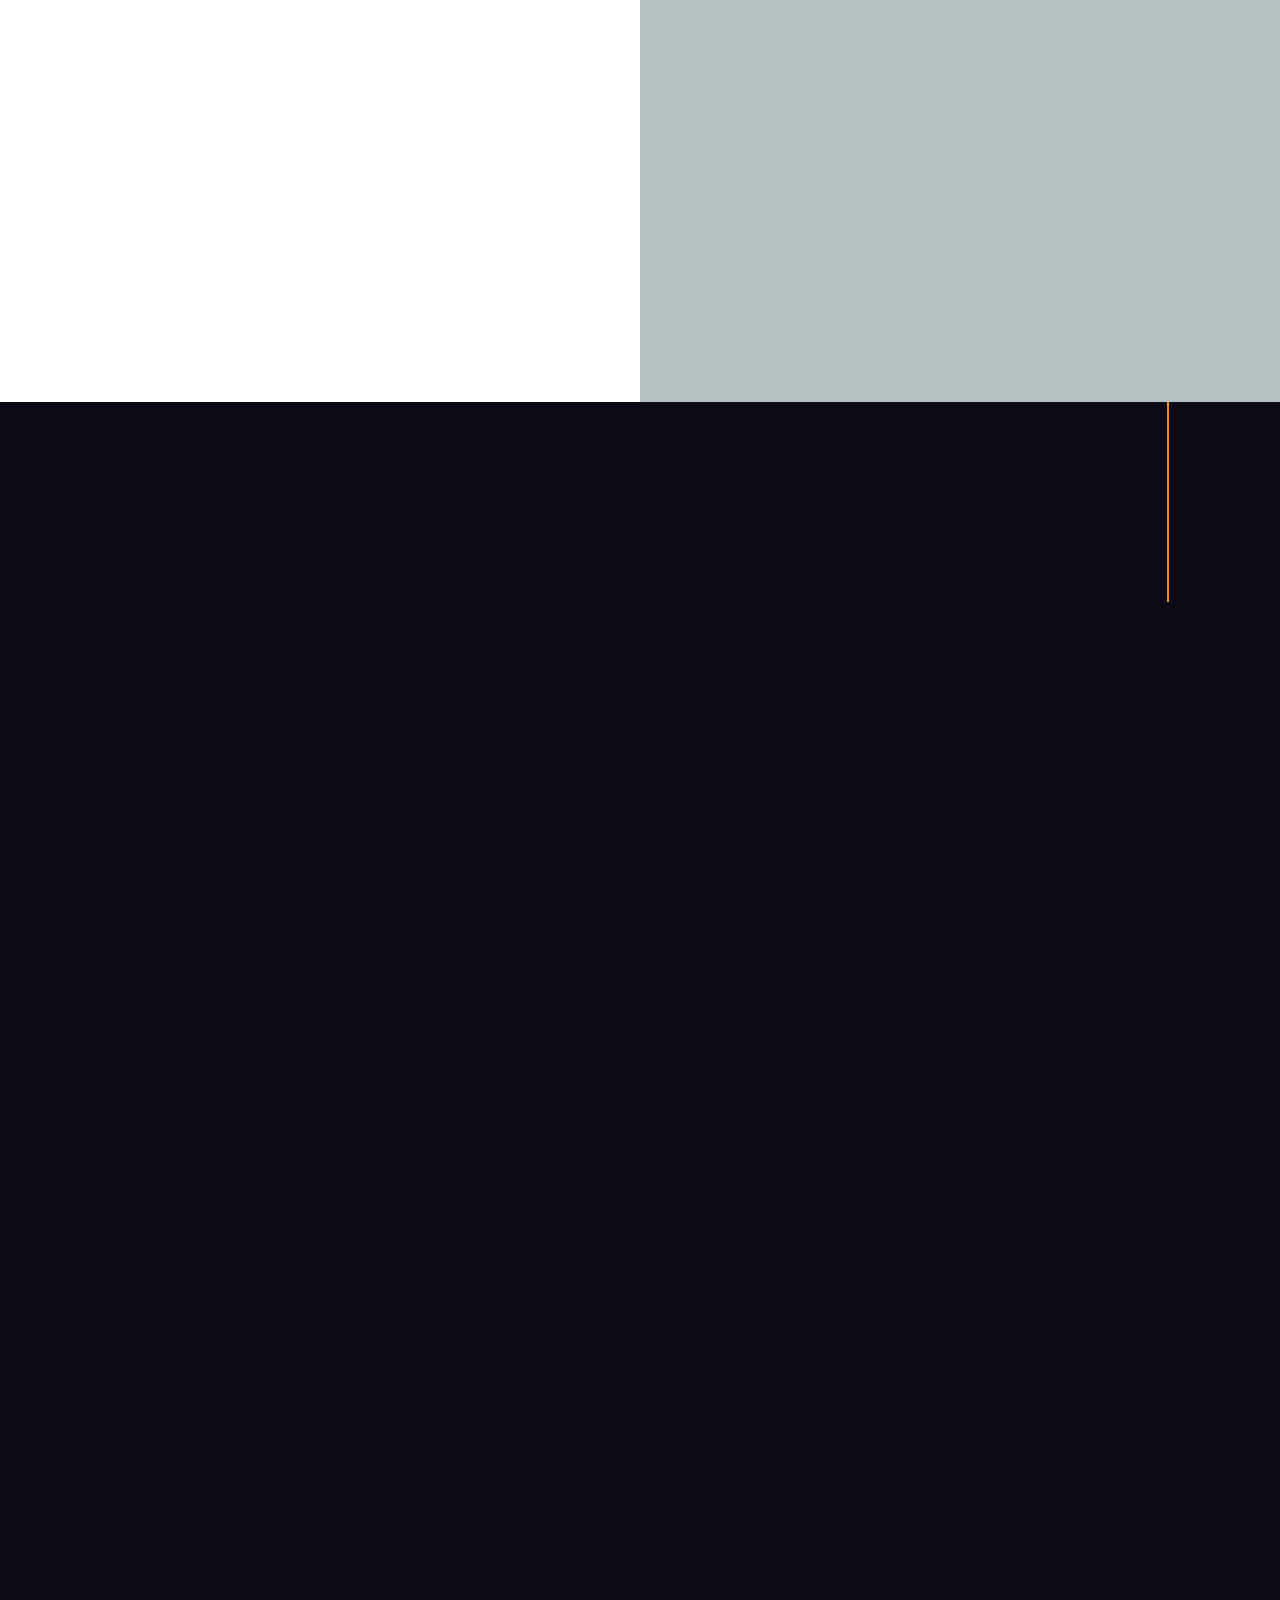
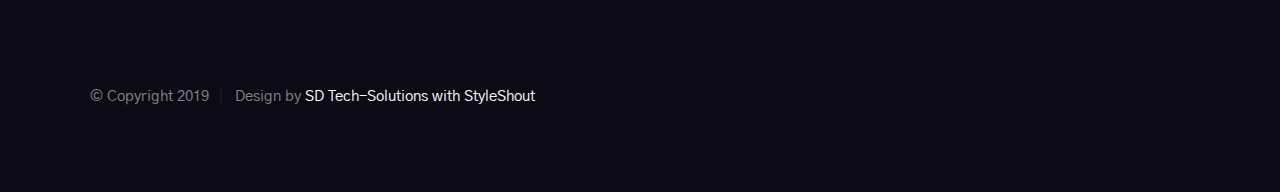
==== commit 42f53ad3: "ff" ====
--- a/index.html
+++ b/index.html
@@ -1,162 +1,543 @@
 <!DOCTYPE html>
-<html lang="en">
+<html class="no-js" lang="en">
 
 <head>
-    <title>SD Tech-Solutions</title>
+
+    <!--- basic page needs
+    ================================================== -->
     <meta charset="utf-8">
+    <title>RMKalantre</title>
+    <meta name="description" content="">
+    <meta name="author" content="">
+
+    <!-- mobile specific metas
+    ================================================== -->
     <meta name="viewport" content="width=device-width, initial-scale=1">
-    <link rel="stylesheet" href="https://maxcdn.bootstrapcdn.com/bootstrap/4.5.2/css/bootstrap.min.css">
+
+    <!-- CSS
+    ================================================== -->
+    <link rel="stylesheet" href="css/base.css">
+    <link rel="stylesheet" href="css/main.css">
+    <link rel="stylesheet" href="css/vendor.css">
+
+    <!-- script
+    ================================================== -->
+    <script src="js/modernizr.js"></script>
+
+    <!-- favicons
+    ================================================== -->
+    <link rel="apple-touch-icon" sizes="180x180" href="apple-touch-icon.png">
+    <link rel="icon" type="image/png" sizes="32x32" href="favicon-32x32.png">
+    <link rel="icon" type="image/png" sizes="16x16" href="favicon-16x16.png">
+    <link rel="manifest" href="site.webmanifest">
     <link rel="stylesheet" href="https://cdnjs.cloudflare.com/ajax/libs/font-awesome/4.7.0/css/font-awesome.min.css" integrity="sha512-SfTiTlX6kk+qitfevl/7LibUOeJWlt9rbyDn92a1DqWOw9vWG2MFoays0sgObmWazO5BQPiFucnnEAjpAB+/Sw==" crossorigin="anonymous" />
-    <link rel="stylesheet" type="text/css" href="css/style.css">
 
 </head>
 
-<body>
-    <!--***************Header Part Starts***************-->
-    <div class="header" id="topheader">
-        <nav class="navbar navbar-expand-lg fixed-top">
-            <div class="container text-uppercase p-2">
-                <img src="img/header/logo.png" class="navbar-brand" href="#" alt="Songs SD" style="width:45px">
-                <button class="navbar-toggler" type="button" data-toggle="collapse" data-target="#navbarSupportedContent" aria-controls="navbarSupportedContent" aria-expanded="false" aria-label="Toggle navigation">
-          <span class="navbar-toggler-icon"></span>
-        </button>
-
-                <div class="collapse navbar-collapse" id="navbarSupportedContent">
-                    <ul class="navbar-nav ml-auto text-uppercase">
-                        <li class="nav-item">
-                            <a class="nav-link" href="#">Home<span class="sr-only">(current)</span></a>
-                        </li>
-                        <li class="nav-item">
-                            <a class="nav-link" href="#">EDUCATION</a>
-                        </li>
-                        <li class="nav-item">
-                            <a class="nav-link" href="#">HACKING</a>
-                        </li>
-                        <li class="nav-item">
-                            <a class="nav-link" href="#">PROGRAMMING</a>
-                        </li>
-                        <li class="nav-item">
-                            <a class="nav-link" href="#">TRICKS</a>
-                        </li>
-                    </ul>
-                </div>
-            </div>
-        </nav>
-        <section class="header-section">
-            <div class="center-div">
-                <h1 class="font-weight-bold">sdtechsolutions.Com</h1>
-                <p>We provide latest technology tips and tricks.</p>
-                <div class="header-buttons">
-                    <a href="#">Login</a>
-                    <a href="#">AboutUs</a>
-                </div>
-            </div>
-        </section>
+<body id="top">
+
+
+    <!-- preloader
+    ================================================== -->
+    <div id="preloader">
+        <div id="loader" class="dots-fade">
+            <div></div>
+            <div></div>
+            <div></div>
+        </div>
     </div>
-    <!--***************Header Part End***************-->
-
-    <!--*************** 3 Extra Header Div Starts***************-->
-    <section class="header-extradiv">
-        <div class="container">
-            <h3>Latest Videos</h3>
+
+
+    <!-- header
+    ================================================== -->
+    <header class="s-header">
+
+        <div class="header-logo">
+            <a href="index.html">
+                <img src="images/rmk new white logo.png" alt="Homepage">
+            </a>
+        </div>
+
+        <div class="header-content">
+
+            <nav class="row header-nav-wrap">
+                <ul class="header-nav">
+                    <li><a class="smoothscroll" href="#hero" title="Home">Home</a></li>
+                    <li><a class="smoothscroll" href="#about" title="About">About</a></li>
+                    <li><a class="smoothscroll" href="#services" title="Sussess Serum">Success Serum</a></li>
+                    <li><a class="smoothscroll" href="#portfolio" title="Blog">Blog</a></li>
+                    <li><a class="smoothscroll" href="#feedback" title="Feedback">Feedback</a></li>
+
+                </ul>
+            </nav>
+            <!-- end header-nav-wrap -->
+
+
+
+        </div>
+        <!-- end header-content -->
+
+        <a class="header-menu-toggle" href="#0"><span>Menu</span></a>
+
+    </header>
+
+
+    <!-- hero
+    ================================================== -->
+    <section id="hero" class="s-hero target-section" data-parallax="scroll" data-image-src="images/bg-3000.jpg" data-natural-width=3000 data-natural-height=2000 data-position-y=center>
+
+        <div class="row hero-content">
+
+            <div class="column large-full">
+
+                <h1>
+                    Hello, I'm Rahul Kalantre, <br> a digital entrepreneur, <br> blogger, mentor <br> & influencer.
+                </h1>
+
+                <ul class="hero-social">
+                    <li>
+                        <a href="#0" title="">Instagram</a>
+                    </li>
+                    <li>
+                        <a href="#0" title="">Facebook</a>
+                    </li>
+                    <li>
+                        <a href="#0" title="">Twitter</a>
+                    </li>
+                </ul>
+                <!-- end hero-social -->
+
+            </div>
+
+        </div>
+        <!-- end hero-content -->
+
+        <div class="hero-scroll">
+            <a href="#about" class="scroll-link smoothscroll">
+                <svg xmlns="http://www.w3.org/2000/svg" width="24" height="24" viewBox="0 0 24 24"><path d="M12 24l-8-9h6v-15h4v15h6z"/></svg>
+            </a>
+        </div>
+        <!-- end hero-scroll -->
+
+    </section>
+    <!-- end s-hero -->
+
+
+    <!-- about
+    ================================================== -->
+    <section id="about" class="s-about target-section">
+
+        <div class="s-about__section s-about__section--profile">
+
+            <div class="right-vert-line"></div>
+
             <div class="row">
-                <div class="extra-div col-lg-4 col-md-4 col-12">
-                    <a href="#"><i class="fa-2x fa fa-youtube-play" aria-hidden="true"></i></a>
-                    <h2>Hacking Video</h2>
-                    <iframe width="300" height="170" src="https://www.youtube.com/embed/8NZm4RkH_HQ" frameborder="0" allow="accelerometer; autoplay; clipboard-write; encrypted-media; gyroscope; picture-in-picture" allowfullscreen></iframe>
-                    <p>How to track anyone's location by sending offer message| 2020 location tracking method 100% working</p>
-                </div>
-                <div class="extra-div col-lg-4 col-md-4 col-12">
-                    <a href="#"><i class="fa-2x fa fa-youtube-play" aria-hidden="true"></i></a>
-                    <h2>Hacking Video</h2>
-                    <iframe width="300" height="170" src="https://www.youtube.com/embed/zy1T1PxW_Kg" frameborder="0" allow="accelerometer; autoplay; clipboard-write; encrypted-media; gyroscope; picture-in-picture" allowfullscreen></iframe>
-                    <p>How to Hack any Wi-Fi WPA\WPA2, Wi-Fi Hacking 100% Working,Crack any Wi-Fi</p>
-                </div>
-                <div class="extra-div col-lg-4 col-md-4 col-12">
-                    <a href="#"><i class="fa-2x fa fa-youtube-play" aria-hidden="true"></i></a>
-                    <h2>Trick Video</h2>
-                    <iframe width="300" height="170" src="https://www.youtube.com/embed/mEVcdeM3M4o" frameborder="0" allow="accelerometer; autoplay; clipboard-write; encrypted-media; gyroscope; picture-in-picture" allowfullscreen></iframe>
-                    <p>How to Hide Last Seen on Whatsapp 100% in Hindi[Trick N0.-1]</p>
-                </div>
-            </div>
-        </div>
+                <div class="column large-6 medium-8 tab-full">
+
+                    <div class="section-intro" data-num="01" data-aos="fade-up">
+                        <h3 class="subhead">About Me</h3>
+                        <h1 class="display-1">I'm the kind of person who isn't afraid of challenges.</h1>
+                    </div>
+
+                    <div class="profile-pic" data-aos="fade-up">
+                        <img src="images/pic.jpg" srcset="images/pic.jpg 1x, images/pic@2x.jpg 2x" alt="">
+                    </div>
+
+                    <h3 data-aos="fade-up">Profile</h3>
+
+                    <p data-aos="fade-up">
+                        By profession I am a Entrepreneur, Public Speaker, Mentor, Coach & Influencer. I am committed to help people by solving their problem. Basically I love to Write. I have published many blogs about Value Adding. It will help you to grow in your life. As
+                        well as I have Social Media accounts as mentioned in my contact. In that account I posted value adding content. You can also follow me on there. The link are show on Home page & connect us page. Thank You.
+                    </p>
+
+                </div>
+            </div>
+
+        </div>
+        <!-- end s-about__section--profile -->
+
+        <div class="s-about__section">
+
+            <div class="row">
+                <div class="column">
+                    <h3 data-aos="fade-up">Career</h3>
+                </div>
+            </div>
+
+            <div class="row block-large-1-2 block-900-full work-positions">
+
+                <div class="column" data-aos="fade-up">
+                    <div class="position">
+                        <div class="position__header">
+                            <h6>
+                                <span class="position__co">Google</span>
+                                <span class="position__pos">Product Designer</span>
+                            </h6>
+                            <div class="position__timeframe">
+                                June 2017 - Present
+                            </div>
+                        </div>
+
+                        <p>
+                            Pellentesque posuere. Etiam rhoncus. Praesent blandit laoreet nibh. Aenean posuere, tortor sed cursus feugiat, nunc augue blandit nunc, eu sollicitudin urna dolor sagittis lacus.
+                        </p>
+                    </div>
+                </div>
+                <!-- end column -->
+
+
+            </div>
+            <!-- work positions -->
+
+        </div>
+        <!-- end s-about__section -->
+
     </section>
-    <!--*************** 3 Extra Header Div Ends ***************-->
-
-    <!--*************** Educational Section Start ***************-->
-    <section class="header-educationaldiv">
-        <div class="container">
-            <h3>Educational Videos</h3>
-            <div class="row">
-                <div class="extra-div col-lg-4 col-md-4 col-12">
-                    <a href="#"><i class="fa-2x fa fa-youtube-play" aria-hidden="true"></i></a>
-                    <h2>Advance Java Video</h2>
-                    <iframe width="300" height="170" src="https://www.youtube.com/embed/1N_D6HibOZA" frameborder="0" allow="accelerometer; autoplay; clipboard-write; encrypted-media; gyroscope; picture-in-picture" allowfullscreen></iframe>
-                    <p>How to Create Java Database Application in Netbeans IDE-Part 1[NetBeans Installation]</p>
-                </div>
-                <div class="extra-div col-lg-4 col-md-4 col-12">
-                    <a href="#"><i class="fa-2x fa fa-youtube-play" aria-hidden="true"></i></a>
-                    <h2>Advance Java Video</h2>
-                    <iframe width="300" height="170" src="https://www.youtube.com/embed/dSpgCqFe4Zc" frameborder="0" allow="accelerometer; autoplay; clipboard-write; encrypted-media; gyroscope; picture-in-picture" allowfullscreen></iframe>
-                    <p>How to Create Java Database Application in Netbeans IDE-Part2 [Access Database & DSN]</p>
-                </div>
-                <div class="extra-div col-lg-4 col-md-4 col-12">
-                    <a href="#"><i class="fa-2x fa fa-youtube-play" aria-hidden="true"></i></a>
-                    <h2>Advance Java Video</h2>
-                    <iframe width="300" height="170" src="https://www.youtube.com/embed/VuEl3RFtaT4" frameborder="0" allow="accelerometer; autoplay; clipboard-write; encrypted-media; gyroscope; picture-in-picture" allowfullscreen></iframe>
-                    <p>How to Create Java Database Application in Netbeans IDE- Part3[GUI Design & Insert, Update, Delete]</p>
-                </div>
-            </div>
+    <!-- end s-about -->
+
+
+    <!-- services
+    ================================================== -->
+    <section id="services" class="s-services target-section h-dark-bg">
+
+        <div class="row s-services__content">
+
+            <div class="vert-line"></div>
+
+            <div class="column large-6 s-services__leftcol">
+                <div class="section-intro" data-num="02" data-aos="fade-up">
+                    <h3 class="subhead">Success Serum</h3>
+
+                    <h1 class="display-1">
+                        I focus on crafting web experiences and designs that works.
+                    </h1>
+                </div>
+
+                <p class="lead" data-aos="fade-up">
+                    Suspendisse eu ligula. Duis arcu tortor, suscipit eget, imperdiet nec, imperdiet iaculis, ipsum. Nulla facilisi. Etiam rhoncus. Praesent blandit laoreet nibh. Donec quam felis, ultricies nec, pellentesque eu, pretium quis, sem. Cras sagittis. Praesent
+                    egestas tristique nibh.
+                </p>
+            </div>
+            <!-- end  s-services--leftcol -->
+
+            <div class="column large-6">
+                <ul class="services-list" data-aos="fade-up">
+                    <li class="services-list__item is-active">
+                        <div class="services-list__item-header">
+                            <h5>Product Design</h5>
+                        </div>
+                        <div class="services-list__item-body">
+                            <p>
+                                Fusce egestas elit eget lorem. Donec venenatis vulputate lorem. Nam at tortor in tellus interdum sagittis. Vestibulum fringilla pede sit amet augue. Praesent blandit laoreet nibh. Donec quam felis, ultricies nec, pellentesque eu.
+                            </p>
+                        </div>
+                    </li>
+                    <!-- services-list__item -->
+                    <li class="services-list__item">
+                        <div class="services-list__item-header">
+                            <h5>Branding</h5>
+                        </div>
+                        <div class="services-list__item-body">
+                            <p>
+                                Sed cursus turpis vitae tortor. Sed aliquam ultrices mauris. Fusce fermentum. Curabitur turpis. Nunc egestas, augue at pellentesque laoreet, felis eros vehicula leo, at malesuada velit leo quis pede. In consectetuer turpis ut velit. Curabitur at lacus.
+                            </p>
+                        </div>
+                    </li>
+                    <!-- services-list__item -->
+                    <li class="services-list__item">
+                        <div class="services-list__item-header">
+                            <h5>Frontend Development</h5>
+                        </div>
+                        <div class="services-list__item-body">
+                            <p>
+                                Suspendisse non nisl sit amet velit hendrerit rutrum. Etiam vitae tortor. Ut tincidunt tincidunt erat. Praesent nonummy mi in odio. Praesent ut ligula non mi varius sagittis. Curabitur turpis. Nunc egestas, augue at pellentesque laoreet, felis eros vehicula
+                                leo, at malesuada velit leo quis pede.
+                            </p>
+                        </div>
+                    </li>
+                    <!-- services-list__item -->
+                    <li class="services-list__item">
+                        <div class="services-list__item-header">
+                            <h5>UX Research</h5>
+                        </div>
+                        <div class="services-list__item-body">
+                            <p>
+                                Nullam quis ante. Sed libero. Curabitur at lacus ac velit ornare lobortis. Morbi nec metus. Aenean vulputate eleifend tellus. Nullam vel sem. Nam ipsum risus, rutrum vitae, vestibulum eu, molestie vel, lacus. Phasellus ullamcorper ipsum rutrum nunc. Cras
+                                dapibus. Praesent egestas neque eu enim.
+                            </p>
+                        </div>
+                    </li>
+                    <!-- services-list__item -->
+                    <li class="services-list__item">
+                        <div class="services-list__item-header">
+                            <h5>Visual Design</h5>
+                        </div>
+                        <div class="services-list__item-body">
+                            <p>
+                                Ut id nisl quis enim dignissim sagittis. Pellentesque egestas, neque sit amet convallis pulvinar, justo nulla eleifend augue, ac auctor orci leo non est. Phasellus volutpat, metus eget egestas mollis, lacus lacus blandit dui, id egestas quam mauris ut
+                                lacus. Cras dapibus. Praesent adipiscing.
+                            </p>
+                        </div>
+                    </li>
+                    <!-- services-list__item -->
+                    <li class="services-list__item">
+                        <div class="services-list__item-header">
+                            <h5>E-Commerce</h5>
+                        </div>
+                        <div class="services-list__item-body">
+                            <p>
+                                Praesent ac sem eget est egestas volutpat. Nam pretium turpis et arcu. Quisque ut nisi. Vestibulum rutrum, mi nec elementum vehicula, eros quam gravida nisl, id fringilla neque ante vel mi. Phasellus dolor. Aenean vulputate eleifend tellus. Nullam vel
+                                sem. Nam ipsum risus, rutrum vitae, vestibulum eu, molestie vel.
+                            </p>
+                        </div>
+                    </li>
+                    <!-- services-list__item -->
+                </ul>
+                <!-- end services-list -->
+            </div>
+
+        </div>
+        <!-- s-services__content -->
+
     </section>
-    <!--*************** Educational Section Ends ***************-->
-
-    <!--*************** Footer Section Starts ***************-->
-    <!-- Site footer -->
-    <footer class="site-footer">
-        <div class="container">
-            <div class="row">
-
-                <div class="col-md-4 col-sm-8 col-xs-12">
-                    <h6>SD TECH-SOLUTIONS</h6>
-                    <p>This website is elgantly developed for education of ethical hacking. Use this website to enhance your knowledge in different areas in Information Technology.</p>
-
-
-                </div>
-
-                <div class="col-md-4 col-sm-8 col-xs-12">
-                    <h6>LINKS</h6>
-                    <ul class="footer-links">
-                        <li><a href="#">EDUCATION</a></li>
-                        <li><a href="#">HACKING</a></li>
-                        <li><a href="#">PROGRAMMING</a></li>
-                        <li><a href="#">TRICKS</a></li>
-                    </ul>
-                </div>
-
-                <div class="col-md-4 col-sm-8 col-xs-12">
-                    <h6>CONTACT US</h6>
-                    <span><i class="fa fa-phone"></i>&nbsp;+91-8796-289-621</span><br>
-                    <span><i class="fa fa-envelope"></i>&nbsp;info@sdtechsolutions.com</span>
-                    <ul class="social-icons">
-                        <li><a class="facebook" href="#"><i class="fa fa-facebook"></i></a></li>
-                        <li><a class="instagram" href="#"><i class="fa fa-instagram"></i></a></li>
-                        <li><a class="twitter" href="#"><i class="fa fa-twitter"></i></a></li>
-                        <li><a class="youtube" href="#"><i class="fa fa-youtube"></i></a></li>
-                    </ul>
-                </div>
-            </div>
-            <hr></hr>
-        </div>
-
-        <div class="footer-bottom">
-            &copy; sdtechsolutions.com | Designed by SD Graphic's
-        </div>
+    <!-- end s-services -->
+
+
+    <!-- portfolio
+    ================================================== -->
+    <section id="portfolio" class="s-portfolio target-section">
+
+        <div class="row s-portfolio__header">
+            <div class="column large-6 medium-8 tab-full">
+                <div class="section-intro" data-num="03" data-aos="fade-up">
+                    <h3 class="subhead">Blog</h3>
+                    <h1 class="display-1">
+                        Inspirational Trending Value Adding.
+                    </h1>
+                </div>
+            </div>
+        </div>
+        <!-- s-porfolio__header -->
+
+        <div class="row s-porfolio__list block-large-1-2 block-tab-full collapse">
+
+            <div class="column" data-aos="fade-up">
+                <div class="folio-item">
+                    <div class="folio-item__thumb">
+                        <a class="folio-item__thumb-link" href="images/portfolio/gallery/blocks.jpg" title="Windows in The City" data-size="1050x700">
+                            <img src="images/portfolio/blocks.jpg" srcset="images/portfolio/blocks.jpg 1x, images/portfolio/blocks@2x.jpg 2x" alt="">
+                        </a>
+                    </div>
+                    <div class="folio-item__info">
+                        <div class="folio-item__cat">Design By</div>
+                        <h4 class="folio-item__title">SD Tech-Solutions</h4>
+                    </div>
+                    <a href="#" title="Project Link" class="folio-item__project-link">Blog Link</a>
+                    <div class="folio-item__caption">
+                        <p>Vero molestiae sed aut natus excepturi. Et tempora numquam. Temporibus iusto quo.Unde dolorem corrupti neque nisi.</p>
+                    </div>
+                </div>
+            </div>
+            <!-- end column -->
+            <div class="column" data-aos="fade-up">
+                <div class="folio-item">
+                    <div class="folio-item__thumb">
+                        <a class="folio-item__thumb-link" href="images/portfolio/gallery/dunes.jpg" title="Building Blocks" data-size="1050x700">
+                            <img src="images/portfolio/dunes.jpg" srcset="images/portfolio/dunes.jpg 1x, images/portfolio/dunes@2x.jpg 2x" alt="">
+                        </a>
+                    </div>
+                    <div class="folio-item__info">
+                        <div class="folio-item__cat">Design By</div>
+                        <h4 class="folio-item__title">SD Tech-Solutions</h4>
+                    </div>
+                    <a href="#" title="Project Link" class="folio-item__project-link">Blog Link</a>
+                    <div class="folio-item__caption">
+                        <p>Vero molestiae sed aut natus excepturi. Et tempora numquam. Temporibus iusto quo.Unde dolorem corrupti neque nisi.</p>
+                    </div>
+                </div>
+            </div>
+            <!-- end column -->
+            <div class="column" data-aos="fade-up">
+                <div class="folio-item">
+                    <div class="folio-item__thumb">
+                        <a class="folio-item__thumb-link" href="images/portfolio/gallery/and-jump.jpg" Title="Shout and Jump" data-size="1050x700">
+                            <img src="images/portfolio/and-jump.jpg" srcset="images/portfolio/and-jump.jpg 1x, images/portfolio/and-jump@2x.jpg 2x" alt="">
+                        </a>
+                    </div>
+                    <div class="folio-item__info">
+                        <div class="folio-item__cat">Design By</div>
+                        <h4 class="folio-item__title">SD Tech-Solutions</h4>
+                    </div>
+                    <a href="#" title="Project Link" class="folio-item__project-link">Blog Link</a>
+                    <div class="folio-item__caption">
+                        <p>Vero molestiae sed aut natus excepturi. Et tempora numquam. Temporibus iusto quo.Unde dolorem corrupti neque nisi.</p>
+                    </div>
+                </div>
+            </div>
+            <!-- end column -->
+            <div class="column" data-aos="fade-up">
+                <div class="folio-item">
+                    <div class="folio-item__thumb">
+                        <a class="folio-item__thumb-link" href="images/portfolio/gallery/amp.jpg" title="Sand Dunes" data-size="1050x700">
+                            <img src="images/portfolio/amp.jpg" srcset="images/portfolio/amp.jpg 1x, images/portfolio/amp@2x.jpg 2x" alt="">
+                        </a>
+                    </div>
+                    <div class="folio-item__info">
+                        <div class="folio-item__cat">Design By</div>
+                        <h4 class="folio-item__title">SD Tech-Solutions</h4>
+                    </div>
+                    <a href="#" title="Project Link" class="folio-item__project-link">Blog Link</a>
+                    <div class="folio-item__caption">
+                        <p>Vero molestiae sed aut natus excepturi. Et tempora numquam. Temporibus iusto quo.Unde dolorem corrupti neque nisi.</p>
+                    </div>
+                </div>
+            </div>
+            <!-- end column -->
+        </div>
+        <!-- folio-list -->
+
+    </section>
+    <!-- end portfolio -->
+
+    <!-- footer
+    ================================================== -->
+    <footer class="s-footer h-dark-bg">
+
+        <div class="right-vert-line"></div>
+
+        <div class="row s-footer__main">
+            <div class="column large-6">
+                <div class="section-intro" data-aos="fade-up">
+                    <h3 class="subhead">Get In Touch</h3>
+
+                    <form action="/action_page.php">
+                        <h5 class="footer-contact-block__header">
+                            Name
+                        </h5>
+                        <input type="text" name="firstname" placeholder="Enter your name..">
+
+                        <h5 class="footer-contact-block__header">
+                            Email
+                        </h5>
+                        <input type="text" name="email" placeholder="Enter your email..">
+
+                        <h5 class="footer-contact-block__header">
+                            Subject
+                        </h5>
+                        <input type="text" name="subject" placeholder="Enter subject..">
+
+                        <h5 class="footer-contact-block__header">
+                            Message
+                        </h5>
+                        <textarea id="message" name="message" placeholder="Write something.." style="height:200px"></textarea>
+
+                        <input type="submit" value="Let's Talk" class="btn btn--primary h-full-width">
+                    </form>
+                </div>
+
+            </div>
+
+            <div class="column large-5">
+                <div class="footer-contacts">
+                    <div class="footer-contact-block" data-aos="fade-up">
+                        <h5 class="footer-contact-block__header">
+                            Email
+                        </h5>
+                        <p class="footer-contact-block__content">
+                            <a href="mailto:#0">rmkalantre@gmail.com</a>
+                        </p>
+                    </div>
+                    <!-- end footer-contact-block -->
+                    <div class="footer-contact-block" data-aos="fade-up">
+                        <h5 class="footer-contact-block__header">
+                            Phone
+                        </h5>
+                        <p class="footer-contact-block__content">
+                            <a href="tel:+919803120202">+91 98031 20202</a>
+                        </p>
+                    </div>
+                    <!-- end footer-contact-block -->
+                    <br>
+                    <div class="footer-contact-block" data-aos="fade-up">
+                        <h5 class="footer-contact-block__header">
+                            Social
+                        </h5>
+                        <ul class="social-icons">
+                            <li><a class="facebook" href="https://www.facebook.com/rmkalantre/"><i class="fa fa-facebook"></i></a></li>
+                            <li><a class="instagram" href="https://www.instagram.com/invites/contact/?i=krehrr3e9m9d&utm_content=g8gr7ms"><i class="fa fa-instagram"></i></a></li>
+                            <li><a class="twitter" href="#"><i class="fa fa-twitter"></i></a></li>
+                            <li><a class="youtube" href="#"><i class="fa fa-youtube"></i></a></li>
+                        </ul>
+                    </div>
+                    <!-- end footer-contact-block -->
+                </div>
+            </div>
+        </div>
+        <!-- end s-footer__main -->
+
+        <div class="row s-footer__bottom">
+            <div class="column large-full ss-copyright">
+                <span>© Copyright 2019</span>
+                <span>Design by <a href="https://www.styleshout.com/">SD Tech-Solutions with StyleShout</a></span>
+            </div>
+            <!-- end ss-copyright -->
+
+            <div class="ss-go-top">
+                <a class="smoothscroll" title="Back to Top" href="#top">
+                    <svg xmlns="http://www.w3.org/2000/svg" width="24" height="24" viewBox="0 0 24 24"><path d="M12 0l8 9h-6v15h-4v-15h-6z"/></svg>
+                </a>
+            </div>
+            <!-- end ss-go-top -->
+        </div>
+        <!-- end s-footer__bottom -->
+
     </footer>
-    <!--*************** Footer Section Ends ***************-->
-
-    <script src="https://ajax.googleapis.com/ajax/libs/jquery/3.5.1/jquery.min.js"></script>
-    <script src="https://cdnjs.cloudflare.com/ajax/libs/popper.js/1.16.0/umd/popper.min.js"></script>
-    <script src="https://maxcdn.bootstrapcdn.com/bootstrap/4.5.2/js/bootstrap.min.js"></script>
-</body>
-
-</html>+    <!-- end s-footer -->
+
+
+    <!-- photoswipe background
+    ================================================== -->
+    <div aria-hidden="true" class="pswp" role="dialog" tabindex="-1">
+
+        <div class="pswp__bg"></div>
+        <div class="pswp__scroll-wrap">
+
+            <div class="pswp__container">
+                <div class="pswp__item"></div>
+                <div class="pswp__item"></div>
+                <div class="pswp__item"></div>
+            </div>
+
+            <div class="pswp__ui pswp__ui--hidden">
+                <div class="pswp__top-bar">
+                    <div class="pswp__counter"></div><button class="pswp__button pswp__button--close" title="Close (Esc)"></button> <button class="pswp__button pswp__button--share" title="Share"></button> <button class="pswp__button pswp__button--fs" title="Toggle fullscreen"></button>                    <button class="pswp__button pswp__button--zoom" title="Zoom in/out"></button>
+                    <div class="pswp__preloader">
+                        <div class="pswp__preloader__icn">
+                            <div class="pswp__preloader__cut">
+                                <div class="pswp__preloader__donut"></div>
+                            </div>
+                        </div>
+                    </div>
+                </div>
+                <div class="pswp__share-modal pswp__share-modal--hidden pswp__single-tap">
+                    <div class="pswp__share-tooltip"></div>
+                </div><button class="pswp__button pswp__button--arrow--left" title="Previous (arrow left)"></button> <button class="pswp__button pswp__button--arrow--right" title="Next (arrow right)"></button>
+                <div class="pswp__caption">
+                    <div class="pswp__caption__center"></div>
+                </div>
+            </div>
+
+        </div>
+
+    </div>
+    <!-- end photoSwipe background -->
+
+
+    <!-- Java Script
+    ================================================== -->
+    <script src="js/jquery-3.2.1.min.js"></script>
+    <script src="js/plugins.js"></script>
+    <script src="js/main.js"></script>
+
+
+</body>--- a/css/base.css
+++ b/css/base.css
@@ -0,0 +1,1316 @@
+/* =================================================================== 
+ *  Ethos Base Stylesheet
+ *  Ver. 1.0.0
+ *  11-05-2019
+ *  ------------------------------------------------------------------
+ *
+ *  TOC:
+ *	# imports
+ *	# normalize
+ *	# basic/base setup styles
+ *	# grid v2.1.2
+ *	# block grids
+ *	# MISC
+ *
+ * =================================================================== */
+
+
+
+/* ===================================================================
+ * # imports 
+ *
+ * ------------------------------------------------------------------- */
+@import url("https://fonts.googleapis.com/css?family=Gothic+A1:300,300i,400,400i,500,500i,600,600i,700,700i|Martel:300,300i,400,400i,700,700i,900,900i|Work+Sans:600,700&display=swap");
+
+
+
+/* ==========================================================================
+ * # normalize
+ * normalize.css v8.0.1 | MIT License |
+ * github.com/necolas/normalize.css
+ *
+ * -------------------------------------------------------------------------- */
+
+/* ------------------------------------------------------------------- 
+ * ## document
+ * ------------------------------------------------------------------- */
+
+/* 1. Correct the line height in all browsers.
+ * 2. Prevent adjustments of font size after orientation changes in iOS.*/
+html {
+	line-height: 1.15;  /* 1 */
+	-webkit-text-size-adjust: 100%;  /* 2 */
+}
+
+/* ------------------------------------------------------------------- 
+ * ## sections
+ * ------------------------------------------------------------------- */
+
+/* Remove the margin in all browsers. */
+body {
+	margin: 0;
+}
+
+/* Render the `main` element consistently in IE. */
+main {
+	display: block;
+}
+
+/* Correct the font size and margin on `h1` elements within `section` and
+ * `article` contexts in Chrome, Firefox, and Safari. */
+h1 {
+	font-size: 2em;
+	margin: 0.67em 0;
+}
+
+/* ------------------------------------------------------------------- 
+ * ## grouping
+ * ------------------------------------------------------------------- */
+
+/* 1. Add the correct box sizing in Firefox.
+ * 2. Show the overflow in Edge and IE. */
+hr {
+	-webkit-box-sizing: content-box;
+	box-sizing: content-box;  /* 1 */
+	height: 0;  /* 1 */
+	overflow: visible;  /* 2 */
+}
+
+/* 1. Correct the inheritance and scaling of font size in all browsers.
+ * 2. Correct the odd `em` font sizing in all browsers. */
+pre {
+	font-family: monospace, monospace;  /* 1 */
+	font-size: 1em;  /* 2 */
+}
+
+/* ------------------------------------------------------------------- 
+ * ## text-level semantics
+ * ------------------------------------------------------------------- */
+
+/* Remove the gray background on active links in IE 10. */
+a {
+	background-color: transparent;
+}
+
+/* 1. Remove the bottom border in Chrome 57-
+ * 2. Add the correct text decoration in Chrome, Edge, IE, Opera, and Safari. */
+abbr[title] {
+	border-bottom: none;  /* 1 */
+	text-decoration: underline;  /* 2 */
+	-webkit-text-decoration: underline dotted;
+	text-decoration: underline dotted;  /* 2 */
+}
+
+/* Add the correct font weight in Chrome, Edge, and Safari. */
+b,
+strong {
+	font-weight: bolder;
+}
+
+/* 1. Correct the inheritance and scaling of font size in all browsers.
+ * 2. Correct the odd `em` font sizing in all browsers. */
+code,
+kbd,
+samp {
+	font-family: monospace, monospace;  /* 1 */
+	font-size: 1em;  /* 2 */
+}
+
+/* Add the correct font size in all browsers. */
+small {
+	font-size: 80%;
+}
+
+/* Prevent `sub` and `sup` elements from affecting the line height in
+ * all browsers. */
+sub,
+sup {
+	font-size: 75%;
+	line-height: 0;
+	position: relative;
+	vertical-align: baseline;
+}
+
+sub {
+	bottom: -0.25em;
+}
+
+sup {
+	top: -0.5em;
+}
+
+/* ------------------------------------------------------------------- 
+ * ## embedded content
+ * ------------------------------------------------------------------- */
+
+/* Remove the border on images inside links in IE 10. */
+img {
+	border-style: none;
+}
+
+/* ------------------------------------------------------------------- 
+ * ## forms
+ * ------------------------------------------------------------------- */
+
+/* 1. Change the font styles in all browsers.
+ * 2. Remove the margin in Firefox and Safari. */
+button,
+input,
+optgroup,
+select,
+textarea {
+	font-family: inherit;  /* 1 */
+	font-size: 100%;  /* 1 */
+	line-height: 1.15;  /* 1 */
+	margin: 0;  /* 2 */
+}
+
+/* Show the overflow in IE.
+ * 1. Show the overflow in Edge. */
+button,
+input {
+
+	/* 1 */
+	overflow: visible;
+}
+
+/* Remove the inheritance of text transform in Edge, Firefox, and IE.
+ * 1. Remove the inheritance of text transform in Firefox. */
+button,
+select {
+
+	/* 1 */
+	text-transform: none;
+}
+
+/* Correct the inability to style clickable types in iOS and Safari. */
+button,
+[type="button"],
+[type="reset"],
+[type="submit"] {
+	-webkit-appearance: button;
+}
+
+/* Remove the inner border and padding in Firefox. */
+button::-moz-focus-inner,
+[type="button"]::-moz-focus-inner,
+[type="reset"]::-moz-focus-inner,
+[type="submit"]::-moz-focus-inner {
+	border-style: none;
+	padding: 0;
+}
+
+/* Restore the focus styles unset by the previous rule. */
+button:-moz-focusring,
+[type="button"]:-moz-focusring,
+[type="reset"]:-moz-focusring,
+[type="submit"]:-moz-focusring {
+	outline: 1px dotted ButtonText;
+}
+
+/* Correct the padding in Firefox. */
+fieldset {
+	padding: 0.35em 0.75em 0.625em;
+}
+
+/* 1. Correct the text wrapping in Edge and IE.
+ * 2. Correct the color inheritance from `fieldset` elements in IE.
+ * 3. Remove the padding so developers are not caught out when they zero out
+ *    `fieldset` elements in all browsers. */
+legend {
+	-webkit-box-sizing: border-box;
+	box-sizing: border-box;  /* 1 */
+	color: inherit;  /* 2 */
+	display: table;  /* 1 */
+	max-width: 100%;  /* 1 */
+	padding: 0;  /* 3 */
+	white-space: normal;  /* 1 */
+}
+
+/* Add the correct vertical alignment in Chrome, Firefox, and Opera. */
+progress {
+	vertical-align: baseline;
+}
+
+/* Remove the default vertical scrollbar in IE 10+. */
+textarea {
+	overflow: auto;
+}
+
+/* 1. Add the correct box sizing in IE 10.
+ * 2. Remove the padding in IE 10. */
+[type="checkbox"],
+[type="radio"] {
+	-webkit-box-sizing: border-box;
+	box-sizing: border-box;  /* 1 */
+	padding: 0;  /* 2 */
+}
+
+/* Correct the cursor style of increment and decrement buttons in Chrome. */
+[type="number"]::-webkit-inner-spin-button,
+[type="number"]::-webkit-outer-spin-button {
+	height: auto;
+}
+
+/* 1. Correct the odd appearance in Chrome and Safari.
+ * 2. Correct the outline style in Safari. */
+[type="search"] {
+	-webkit-appearance: textfield;  /* 1 */
+	outline-offset: -2px;  /* 2 */
+}
+
+/* Remove the inner padding in Chrome and Safari on macOS. */
+[type="search"]::-webkit-search-decoration {
+	-webkit-appearance: none;
+}
+
+/* 1. Correct the inability to style clickable types in iOS and Safari.
+ * 2. Change font properties to `inherit` in Safari. */
+::-webkit-file-upload-button {
+	-webkit-appearance: button;  /* 1 */
+	font: inherit;  /* 2 */
+}
+
+/* ------------------------------------------------------------------- 
+ * ## interactive
+ * ------------------------------------------------------------------- */
+
+/* Add the correct display in Edge, IE 10+, and Firefox. */
+details {
+	display: block;
+}
+
+/* Add the correct display in all browsers. */
+summary {
+	display: list-item;
+}
+
+/* ------------------------------------------------------------------- 
+ * ## misc
+ * ------------------------------------------------------------------- */
+
+/* Add the correct display in IE 10+. */
+template {
+	display: none;
+}
+
+/* Add the correct display in IE 10. */
+[hidden] {
+	display: none;
+}
+
+
+
+/* ===================================================================
+ * # basic/base setup styles
+ *
+ * ------------------------------------------------------------------- */
+html {
+	font-size: 62.5%;
+	-webkit-box-sizing: border-box;
+	box-sizing: border-box;
+}
+
+*,
+*::before,
+*::after {
+	-webkit-box-sizing: inherit;
+	box-sizing: inherit;
+}
+
+body {
+	font-weight: normal;
+	line-height: 1;
+	word-wrap: break-word;
+	-moz-font-smoothing: grayscale;
+	-moz-osx-font-smoothing: grayscale;
+	-webkit-font-smoothing: antialiased;
+	-webkit-overflow-scrolling: touch;
+	-webkit-text-size-adjust: none;
+}
+
+/* ------------------------------------------------------------------- 
+ * ## Media
+ * ------------------------------------------------------------------- */
+svg,
+img,
+video
+embed,
+iframe,
+object {
+	max-width: 100%;
+	height: auto;
+}
+
+/* ------------------------------------------------------------------- 
+ * ## Typography resets 
+ * ------------------------------------------------------------------- */
+div, dl, dt, dd, ul, ol, li, h1, h2, h3, h4, h5, h6, pre, form, p, blockquote, th, td {
+	margin: 0;
+	padding: 0;
+}
+
+p {
+	font-size: inherit;
+	text-rendering: optimizeLegibility;
+}
+
+em,
+i {
+	font-style: italic;
+	line-height: inherit;
+}
+
+strong,
+b {
+	font-weight: bold;
+	line-height: inherit;
+}
+
+small {
+	font-size: 60%;
+	line-height: inherit;
+}
+
+ol,
+ul {
+	list-style: none;
+}
+
+li {
+	display: block;
+}
+
+/* ------------------------------------------------------------------- 
+ * ## links
+ * ------------------------------------------------------------------- */
+a {
+	text-decoration: none;
+	line-height: inherit;
+}
+
+a img {
+	border: none;
+}
+
+/* ------------------------------------------------------------------- 
+ * ## inputs
+ * ------------------------------------------------------------------- */
+fieldset {
+	margin: 0;
+	padding: 0;
+}
+
+input[type="email"],
+input[type="number"],
+input[type="search"],
+input[type="text"],
+input[type="tel"],
+input[type="url"],
+input[type="password"],
+textarea {
+	-webkit-appearance: none;
+	-moz-appearance: none;
+	appearance: none;
+}
+
+
+
+/* ===================================================================
+ * # grid v2.1.2
+ *
+ *   -----------------------------------------------------------------
+ * - Grid breakpoints are based on MAXIMUM WIDTH media queries, 
+ *   meaning they apply to that one breakpoint and ALL THOSE BELOW IT.
+ * - Grid columns without a specified width will automatically layout 
+ *   as equal width columns.
+ * ------------------------------------------------------------------- */
+
+/* rows
+ * ------------------------------------- */
+.row {
+	width: 89%;
+	max-width: 1200px;
+	margin: 0 auto;
+	display: -ms-flexbox;
+	display: -webkit-box;
+	display: flex;
+	-ms-flex-flow: row wrap;
+	-webkit-box-orient: horizontal;
+	-webkit-box-direction: normal;
+	flex-flow: row wrap;
+}
+
+.row .row {
+	width: auto;
+	max-width: none;
+	margin-left: -20px;
+	margin-right: -20px;
+}
+
+/* columns
+ * -------------------------------------- */
+.column {
+	-ms-flex: 1 1 0%;
+	-webkit-box-flex: 1;
+	flex: 1 1 0%;
+	padding: 0 20px;
+}
+
+.collapse > .column,
+.column.collapse {
+	padding: 0;
+}
+
+/* flex row containers utility classes
+ * ----------------------------------------- */
+.row.row-wrap {
+	-ms-flex-wrap: wrap;
+	flex-wrap: wrap;
+}
+
+.row.row-nowrap {
+	-ms-flex-wrap: none;
+	flex-wrap: nowrap;
+}
+
+.row.row-y-top {
+	-ms-flex-align: start;
+	-webkit-box-align: start;
+	align-items: flex-start;
+}
+
+.row.row-y-bottom {
+	-ms-flex-align: end;
+	-webkit-box-align: end;
+	align-items: flex-end;
+}
+
+.row.row-y-center {
+	-ms-flex-align: center;
+	-webkit-box-align: center;
+	align-items: center;
+}
+
+.row.row-stretch {
+	-ms-flex-align: stretch;
+	-webkit-box-align: stretch;
+	align-items: stretch;
+}
+
+.row.row-baseline {
+	-ms-flex-align: baseline;
+	-webkit-box-align: baseline;
+	align-items: baseline;
+}
+
+.row.row-x-left {
+	-ms-flex-pack: start;
+	-webkit-box-pack: start;
+	justify-content: flex-start;
+}
+
+.row.row-x-right {
+	-ms-flex-pack: end;
+	-webkit-box-pack: end;
+	justify-content: flex-end;
+}
+
+.row.row-x-center {
+	-ms-flex-pack: center;
+	-webkit-box-pack: center;
+	justify-content: center;
+}
+
+/* flex item utility alignment classes
+ * ----------------------------------------- */
+.align-center {
+	margin: auto;
+	-webkit-align-self: center;
+	-ms-flex-item-align: center;
+	-ms-grid-row-align: center;
+	align-self: center;
+}
+
+.align-left {
+	margin-right: auto;
+	-webkit-align-self: center;
+	-ms-flex-item-align: center;
+	-ms-grid-row-align: center;
+	align-self: center;
+}
+
+.align-right {
+	margin-left: auto;
+	-webkit-align-self: center;
+	-ms-flex-item-align: center;
+	-ms-grid-row-align: center;
+	align-self: center;
+}
+
+.align-x-center {
+	margin-right: auto;
+	margin-left: auto;
+}
+
+.align-x-left {
+	margin-right: auto;
+}
+
+.align-x-right {
+	margin-left: auto;
+}
+
+.align-y-center {
+	-webkit-align-self: center;
+	-ms-flex-item-align: center;
+	-ms-grid-row-align: center;
+	align-self: center;
+}
+
+.align-y-top {
+	-webkit-align-self: flex-start;
+	-ms-flex-item-align: start;
+	align-self: flex-start;
+}
+
+.align-y-bottom {
+	-webkit-align-self: flex-end;
+	-ms-flex-item-align: end;
+	align-self: flex-end;
+}
+
+/* large screen column widths 
+ * -------------------------------------- */
+.large-1 {
+	-ms-flex: 0 0 8.33333%;
+	-webkit-box-flex: 0;
+	flex: 0 0 8.33333%;
+	max-width: 8.33333%;
+}
+
+.large-2 {
+	-ms-flex: 0 0 16.66667%;
+	-webkit-box-flex: 0;
+	flex: 0 0 16.66667%;
+	max-width: 16.66667%;
+}
+
+.large-3 {
+	-ms-flex: 0 0 25%;
+	-webkit-box-flex: 0;
+	flex: 0 0 25%;
+	max-width: 25%;
+}
+
+.large-4 {
+	-ms-flex: 0 0 33.33333%;
+	-webkit-box-flex: 0;
+	flex: 0 0 33.33333%;
+	max-width: 33.33333%;
+}
+
+.large-5 {
+	-ms-flex: 0 0 41.66667%;
+	-webkit-box-flex: 0;
+	flex: 0 0 41.66667%;
+	max-width: 41.66667%;
+}
+
+.large-6,
+.large-half {
+	-ms-flex: 0 0 50%;
+	-webkit-box-flex: 0;
+	flex: 0 0 50%;
+	max-width: 50%;
+}
+
+.large-7 {
+	-ms-flex: 0 0 58.33333%;
+	-webkit-box-flex: 0;
+	flex: 0 0 58.33333%;
+	max-width: 58.33333%;
+}
+
+.large-8 {
+	-ms-flex: 0 0 66.66667%;
+	-webkit-box-flex: 0;
+	flex: 0 0 66.66667%;
+	max-width: 66.66667%;
+}
+
+.large-9 {
+	-ms-flex: 0 0 75%;
+	-webkit-box-flex: 0;
+	flex: 0 0 75%;
+	max-width: 75%;
+}
+
+.large-10 {
+	-ms-flex: 0 0 83.33333%;
+	-webkit-box-flex: 0;
+	flex: 0 0 83.33333%;
+	max-width: 83.33333%;
+}
+
+.large-11 {
+	-ms-flex: 0 0 91.66667%;
+	-webkit-box-flex: 0;
+	flex: 0 0 91.66667%;
+	max-width: 91.66667%;
+}
+
+.large-12,
+.large-full {
+	-ms-flex: 0 0 100%;
+	-webkit-box-flex: 0;
+	flex: 0 0 100%;
+	max-width: 100%;
+}
+
+/* ------------------------------------------------------------------- 
+ * ## medium screen devices
+ * ------------------------------------------------------------------- */
+@media screen and (max-width:1200px) {
+	.row .row {
+		margin-left: -16px;
+		margin-right: -16px;
+	}
+
+	.column {
+		padding: 0 16px;
+	}
+
+	.medium-1 {
+		-ms-flex: 0 0 8.33333%;
+		-webkit-box-flex: 0;
+		flex: 0 0 8.33333%;
+		max-width: 8.33333%;
+	}
+
+	.medium-2 {
+		-ms-flex: 0 0 16.66667%;
+		-webkit-box-flex: 0;
+		flex: 0 0 16.66667%;
+		max-width: 16.66667%;
+	}
+
+	.medium-3 {
+		-ms-flex: 0 0 25%;
+		-webkit-box-flex: 0;
+		flex: 0 0 25%;
+		max-width: 25%;
+	}
+
+	.medium-4 {
+		-ms-flex: 0 0 33.33333%;
+		-webkit-box-flex: 0;
+		flex: 0 0 33.33333%;
+		max-width: 33.33333%;
+	}
+
+	.medium-5 {
+		-ms-flex: 0 0 41.66667%;
+		-webkit-box-flex: 0;
+		flex: 0 0 41.66667%;
+		max-width: 41.66667%;
+	}
+
+	.medium-6,
+	.medium-half {
+		-ms-flex: 0 0 50%;
+		-webkit-box-flex: 0;
+		flex: 0 0 50%;
+		max-width: 50%;
+	}
+
+	.medium-7 {
+		-ms-flex: 0 0 58.33333%;
+		-webkit-box-flex: 0;
+		flex: 0 0 58.33333%;
+		max-width: 58.33333%;
+	}
+
+	.medium-8 {
+		-ms-flex: 0 0 66.66667%;
+		-webkit-box-flex: 0;
+		flex: 0 0 66.66667%;
+		max-width: 66.66667%;
+	}
+
+	.medium-9 {
+		-ms-flex: 0 0 75%;
+		-webkit-box-flex: 0;
+		flex: 0 0 75%;
+		max-width: 75%;
+	}
+
+	.medium-10 {
+		-ms-flex: 0 0 83.33333%;
+		-webkit-box-flex: 0;
+		flex: 0 0 83.33333%;
+		max-width: 83.33333%;
+	}
+
+	.medium-11 {
+		-ms-flex: 0 0 91.66667%;
+		-webkit-box-flex: 0;
+		flex: 0 0 91.66667%;
+		max-width: 91.66667%;
+	}
+
+	.medium-12,
+	.medium-full {
+		-ms-flex: 0 0 100%;
+		-webkit-box-flex: 0;
+		flex: 0 0 100%;
+		max-width: 100%;
+	}
+
+}
+
+/* ------------------------------------------------------------------- 
+ * ## tablets
+ * ------------------------------------------------------------------- */
+@media screen and (max-width:800px) {
+	.tab-1 {
+		-ms-flex: 0 0 8.33333%;
+		-webkit-box-flex: 0;
+		flex: 0 0 8.33333%;
+		max-width: 8.33333%;
+	}
+
+	.tab-2 {
+		-ms-flex: 0 0 16.66667%;
+		-webkit-box-flex: 0;
+		flex: 0 0 16.66667%;
+		max-width: 16.66667%;
+	}
+
+	.tab-3 {
+		-ms-flex: 0 0 25%;
+		-webkit-box-flex: 0;
+		flex: 0 0 25%;
+		max-width: 25%;
+	}
+
+	.tab-4 {
+		-ms-flex: 0 0 33.33333%;
+		-webkit-box-flex: 0;
+		flex: 0 0 33.33333%;
+		max-width: 33.33333%;
+	}
+
+	.tab-5 {
+		-ms-flex: 0 0 41.66667%;
+		-webkit-box-flex: 0;
+		flex: 0 0 41.66667%;
+		max-width: 41.66667%;
+	}
+
+	.tab-6,
+	.tab-half {
+		-ms-flex: 0 0 50%;
+		-webkit-box-flex: 0;
+		flex: 0 0 50%;
+		max-width: 50%;
+	}
+
+	.tab-7 {
+		-ms-flex: 0 0 58.33333%;
+		-webkit-box-flex: 0;
+		flex: 0 0 58.33333%;
+		max-width: 58.33333%;
+	}
+
+	.tab-8 {
+		-ms-flex: 0 0 66.66667%;
+		-webkit-box-flex: 0;
+		flex: 0 0 66.66667%;
+		max-width: 66.66667%;
+	}
+
+	.tab-9 {
+		-ms-flex: 0 0 75%;
+		-webkit-box-flex: 0;
+		flex: 0 0 75%;
+		max-width: 75%;
+	}
+
+	.tab-10 {
+		-ms-flex: 0 0 83.33333%;
+		-webkit-box-flex: 0;
+		flex: 0 0 83.33333%;
+		max-width: 83.33333%;
+	}
+
+	.tab-11 {
+		-ms-flex: 0 0 91.66667%;
+		-webkit-box-flex: 0;
+		flex: 0 0 91.66667%;
+		max-width: 91.66667%;
+	}
+
+	.tab-12,
+	.tab-full {
+		-ms-flex: 0 0 100%;
+		-webkit-box-flex: 0;
+		flex: 0 0 100%;
+		max-width: 100%;
+	}
+
+	.hide-on-tablet {
+		display: none;
+	}
+
+}
+
+/* ------------------------------------------------------------------- 
+ * ## mobile devices 
+ * ------------------------------------------------------------------- */
+@media screen and (max-width:600px) {
+	.row {
+		width: 100%;
+		padding-left: 24px;
+		padding-right: 24px;
+	}
+
+	.row .row {
+		margin-left: -10px;
+		margin-right: -10px;
+		padding-left: 0;
+		padding-right: 0;
+	}
+
+	.column {
+		padding: 0 10px;
+	}
+
+	.mob-1 {
+		-ms-flex: 0 0 8.33333%;
+		-webkit-box-flex: 0;
+		flex: 0 0 8.33333%;
+		max-width: 8.33333%;
+	}
+
+	.mob-2 {
+		-ms-flex: 0 0 16.66667%;
+		-webkit-box-flex: 0;
+		flex: 0 0 16.66667%;
+		max-width: 16.66667%;
+	}
+
+	.mob-3 {
+		-ms-flex: 0 0 25%;
+		-webkit-box-flex: 0;
+		flex: 0 0 25%;
+		max-width: 25%;
+	}
+
+	.mob-4 {
+		-ms-flex: 0 0 33.33333%;
+		-webkit-box-flex: 0;
+		flex: 0 0 33.33333%;
+		max-width: 33.33333%;
+	}
+
+	.mob-5 {
+		-ms-flex: 0 0 41.66667%;
+		-webkit-box-flex: 0;
+		flex: 0 0 41.66667%;
+		max-width: 41.66667%;
+	}
+
+	.mob-6,
+	.mob-half {
+		-ms-flex: 0 0 50%;
+		-webkit-box-flex: 0;
+		flex: 0 0 50%;
+		max-width: 50%;
+	}
+
+	.mob-7 {
+		-ms-flex: 0 0 58.33333%;
+		-webkit-box-flex: 0;
+		flex: 0 0 58.33333%;
+		max-width: 58.33333%;
+	}
+
+	.mob-8 {
+		-ms-flex: 0 0 66.66667%;
+		-webkit-box-flex: 0;
+		flex: 0 0 66.66667%;
+		max-width: 66.66667%;
+	}
+
+	.mob-9 {
+		-ms-flex: 0 0 75%;
+		-webkit-box-flex: 0;
+		flex: 0 0 75%;
+		max-width: 75%;
+	}
+
+	.mob-10 {
+		-ms-flex: 0 0 83.33333%;
+		-webkit-box-flex: 0;
+		flex: 0 0 83.33333%;
+		max-width: 83.33333%;
+	}
+
+	.mob-11 {
+		-ms-flex: 0 0 91.66667%;
+		-webkit-box-flex: 0;
+		flex: 0 0 91.66667%;
+		max-width: 91.66667%;
+	}
+
+	.mob-12,
+	.mob-full {
+		-ms-flex: 0 0 100%;
+		-webkit-box-flex: 0;
+		flex: 0 0 100%;
+		max-width: 100%;
+	}
+
+	.hide-on-mobile {
+		display: none;
+	}
+
+}
+
+/* ------------------------------------------------------------------- 
+ * ## small mobile devices <= 400px
+ * ------------------------------------------------------------------- */
+@media screen and (max-width:400px) {
+	.row {
+		padding-left: 22px;
+		padding-right: 22px;
+	}
+
+	.row .row {
+		margin-left: 0;
+		margin-right: 0;
+	}
+
+	.column {
+		-ms-flex: 0 0 100%;
+		-webkit-box-flex: 0;
+		flex: 0 0 100%;
+		max-width: 100%;
+		width: 100%;
+		margin-left: 0;
+		margin-right: 0;
+		padding: 0;
+	}
+
+}
+
+
+
+/* ===================================================================
+ * # block grids
+ *
+ * -------------------------------------------------------------------
+ * Equally-sized columns define at parent/row level.
+ * ------------------------------------------------------------------- */
+.block-large-1-8 > .column {
+	-ms-flex: 0 0 12.5%;
+	-webkit-box-flex: 0;
+	flex: 0 0 12.5%;
+	max-width: 12.5%;
+}
+
+.block-large-1-6 > .column {
+	-ms-flex: 0 0 16.66667%;
+	-webkit-box-flex: 0;
+	flex: 0 0 16.66667%;
+	max-width: 16.66667%;
+}
+
+.block-large-1-5 > .column {
+	-ms-flex: 0 0 20%;
+	-webkit-box-flex: 0;
+	flex: 0 0 20%;
+	max-width: 20%;
+}
+
+.block-large-1-4 > .column {
+	-ms-flex: 0 0 25%;
+	-webkit-box-flex: 0;
+	flex: 0 0 25%;
+	max-width: 25%;
+}
+
+.block-large-1-3 > .column {
+	-ms-flex: 0 0 33.33333%;
+	-webkit-box-flex: 0;
+	flex: 0 0 33.33333%;
+	max-width: 33.33333%;
+}
+
+.block-large-1-2 > .column {
+	-ms-flex: 0 0 50%;
+	-webkit-box-flex: 0;
+	flex: 0 0 50%;
+	max-width: 50%;
+}
+
+.block-large-full > .column {
+	-ms-flex: 0 0 100%;
+	-webkit-box-flex: 0;
+	flex: 0 0 100%;
+	max-width: 100%;
+}
+
+/* ------------------------------------------------------------------- 
+ * ## block grids - medium screen devices
+ * ------------------------------------------------------------------- */
+@media screen and (max-width:1200px) {
+	.block-medium-1-8 > .column {
+		-ms-flex: 0 0 12.5%;
+		-webkit-box-flex: 0;
+		flex: 0 0 12.5%;
+		max-width: 12.5%;
+	}
+
+	.block-medium-1-6 > .column {
+		-ms-flex: 0 0 16.66667%;
+		-webkit-box-flex: 0;
+		flex: 0 0 16.66667%;
+		max-width: 16.66667%;
+	}
+
+	.block-medium-1-5 > .column {
+		-ms-flex: 0 0 20%;
+		-webkit-box-flex: 0;
+		flex: 0 0 20%;
+		max-width: 20%;
+	}
+
+	.block-medium-1-4 > .column {
+		-ms-flex: 0 0 25%;
+		-webkit-box-flex: 0;
+		flex: 0 0 25%;
+		max-width: 25%;
+	}
+
+	.block-medium-1-3 > .column {
+		-ms-flex: 0 0 33.33333%;
+		-webkit-box-flex: 0;
+		flex: 0 0 33.33333%;
+		max-width: 33.33333%;
+	}
+
+	.block-medium-1-2 > .column {
+		-ms-flex: 0 0 50%;
+		-webkit-box-flex: 0;
+		flex: 0 0 50%;
+		max-width: 50%;
+	}
+
+	.block-medium-full > .column {
+		-ms-flex: 0 0 100%;
+		-webkit-box-flex: 0;
+		flex: 0 0 100%;
+		max-width: 100%;
+	}
+
+}
+
+/* ------------------------------------------------------------------- 
+ * ## block grids - tablets
+ * ------------------------------------------------------------------- */
+@media screen and (max-width:800px) {
+	.block-tab-1-8 > .column {
+		-ms-flex: 0 0 12.5%;
+		-webkit-box-flex: 0;
+		flex: 0 0 12.5%;
+		max-width: 12.5%;
+	}
+
+	.block-tab-1-6 > .column {
+		-ms-flex: 0 0 16.66667%;
+		-webkit-box-flex: 0;
+		flex: 0 0 16.66667%;
+		max-width: 16.66667%;
+	}
+
+	.block-tab-1-5 > .column {
+		-ms-flex: 0 0 20%;
+		-webkit-box-flex: 0;
+		flex: 0 0 20%;
+		max-width: 20%;
+	}
+
+	.block-tab-1-4 > .column {
+		-ms-flex: 0 0 25%;
+		-webkit-box-flex: 0;
+		flex: 0 0 25%;
+		max-width: 25%;
+	}
+
+	.block-tab-1-3 > .column {
+		-ms-flex: 0 0 33.33333%;
+		-webkit-box-flex: 0;
+		flex: 0 0 33.33333%;
+		max-width: 33.33333%;
+	}
+
+	.block-tab-1-2 > .column {
+		-ms-flex: 0 0 50%;
+		-webkit-box-flex: 0;
+		flex: 0 0 50%;
+		max-width: 50%;
+	}
+
+	.block-tab-full > .column {
+		-ms-flex: 0 0 100%;
+		-webkit-box-flex: 0;
+		flex: 0 0 100%;
+		max-width: 100%;
+	}
+
+}
+
+/* ------------------------------------------------------------------- 
+ * ## block grids - mobile devices
+ * ------------------------------------------------------------------- */
+@media screen and (max-width:600px) {
+	.block-mob-1-8 > .column {
+		-ms-flex: 0 0 12.5%;
+		-webkit-box-flex: 0;
+		flex: 0 0 12.5%;
+		max-width: 12.5%;
+	}
+
+	.block-mob-1-6 > .column {
+		-ms-flex: 0 0 16.66667%;
+		-webkit-box-flex: 0;
+		flex: 0 0 16.66667%;
+		max-width: 16.66667%;
+	}
+
+	.block-mob-1-5 > .column {
+		-ms-flex: 0 0 20%;
+		-webkit-box-flex: 0;
+		flex: 0 0 20%;
+		max-width: 20%;
+	}
+
+	.block-mob-1-4 > .column {
+		-ms-flex: 0 0 25%;
+		-webkit-box-flex: 0;
+		flex: 0 0 25%;
+		max-width: 25%;
+	}
+
+	.block-mob-1-3 > .column {
+		-ms-flex: 0 0 33.33333%;
+		-webkit-box-flex: 0;
+		flex: 0 0 33.33333%;
+		max-width: 33.33333%;
+	}
+
+	.block-mob-1-2 > .column {
+		-ms-flex: 0 0 50%;
+		-webkit-box-flex: 0;
+		flex: 0 0 50%;
+		max-width: 50%;
+	}
+
+	.block-mob-full > .column {
+		-ms-flex: 0 0 100%;
+		-webkit-box-flex: 0;
+		flex: 0 0 100%;
+		max-width: 100%;
+	}
+
+}
+
+/* ------------------------------------------------------------------- 
+ * ## block grids - small mobile devices <= 400px
+ * ------------------------------------------------------------------- */
+@media screen and (max-width:400px) {
+	.stack > .column {
+		-ms-flex: 0 0 100%;
+		-webkit-box-flex: 0;
+		flex: 0 0 100%;
+		max-width: 100%;
+		width: 100%;
+		margin-left: 0;
+		margin-right: 0;
+		padding: 0;
+	}
+
+}
+
+
+
+/* ===================================================================
+ * # MISC
+ *
+ * ------------------------------------------------------------------- */
+.h-group:after {
+	content: "";
+	display: table;
+	clear: both;
+}
+
+/* misc helper classes
+ * -------------------------------------- */
+.is-hidden {
+	display: none;
+}
+
+.is-invisible {
+	visibility: hidden;
+}
+
+.h-antialiased {
+	-webkit-font-smoothing: antialiased;
+	-moz-osx-font-smoothing: grayscale;
+}
+
+.h-overflow-hidden {
+	overflow: hidden;
+}
+
+.h-remove-bottom {
+	margin-bottom: 0;
+}
+
+.h-add-half-bottom {
+	margin-bottom: 1.6rem !important;
+}
+
+.h-add-bottom {
+	margin-bottom: 3.2rem !important;
+}
+
+.h-no-border {
+	border: none;
+}
+
+.h-full-width {
+	width: 100%;
+}
+
+.h-text-center {
+	text-align: center;
+}
+
+.h-text-left {
+	text-align: left;
+}
+
+.h-text-right {
+	text-align: right;
+}
+
+.h-pull-left {
+	float: left;
+}
+
+.h-pull-right {
+	float: right;
+}
--- a/css/main.css
+++ b/css/main.css
@@ -0,0 +1,3550 @@
+/* =================================================================== 
+ *  Ethos Main Stylesheet
+ *  Template Ver. 1.0.0
+ *  11-05-2019
+ *  ------------------------------------------------------------------
+ *
+ *  TOC:
+ *  # custom block grid STACK breakpoints
+ *  # base style overrides
+ *    ## links
+ *  # typography & general theme styles
+ *    ## Lists
+ *    ## responsive video container
+ *    ## floated image 
+ *    ## tables
+ *    ## Spacing
+ *  # preloader
+ *  # forms
+ *    ## Style Placeholder Text
+ *    ## Change Autocomplete styles in Chrome
+ *  # buttons
+ *  # additional components
+ *    ## additional typo styles 
+ *    ## skillbars
+ *    ## alert box 
+ *  # Common and Reusable Styles
+ *  # site header
+ *    ## header logo
+ *    ## main navigation
+ *    ## mobile menu toggle
+ *    ## download resume button
+ *  # hero
+ *    ## hero social
+ *    ## hero scroll
+ *    ## animate intro content
+ *    ## animations
+ *  # about section
+ *    ## career position
+ *  # services section
+ *    ## services list
+ *  # portfolio
+ *    ## portfolio list
+ *  # testimonials
+ *  # CTA
+ *  # footer
+ *    ## contact block
+ *    ## copyright
+ *    ## go top
+ *
+ * =================================================================== */
+
+
+/* ===================================================================
+ * # custom block grid STACK breakpoints
+ *
+ * ------------------------------------------------------------------- */
+
+@media screen and (max-width:1000px) {
+    .block-1000-full>.column {
+        -ms-flex: 0 0 100%;
+        -webkit-box-flex: 0;
+        flex: 0 0 100%;
+        max-width: 100%;
+    }
+}
+
+@media screen and (max-width:900px) {
+    .block-900-full>.column {
+        -ms-flex: 0 0 100%;
+        -webkit-box-flex: 0;
+        flex: 0 0 100%;
+        max-width: 100%;
+    }
+}
+
+
+/* ===================================================================
+ * # base style overrides
+ *
+ * ------------------------------------------------------------------- */
+
+html {
+    font-size: 10px;
+}
+
+@media screen and (max-width:400px) {
+    html {
+        font-size: 9.444444444444444px;
+    }
+}
+
+html,
+body {
+    height: 100%;
+}
+
+body {
+    background: #0b0a15;
+    font-family: "Martel", serif;
+    font-size: 1.8rem;
+    font-style: normal;
+    font-weight: normal;
+    line-height: 1.778;
+    color: #000000;
+    margin: 0;
+    padding: 0;
+    position: relative;
+}
+
+
+/* ------------------------------------------------------------------- 
+ * ## links
+ * ------------------------------------------------------------------- */
+
+a {
+    color: #f9861a;
+    -webkit-transition: all 0.3s ease-in-out;
+    transition: all 0.3s ease-in-out;
+}
+
+a:hover,
+a:focus,
+a:active {
+    color: #544d9d;
+}
+
+a:hover,
+a:active {
+    outline: 0;
+}
+
+
+/* ===================================================================
+ * # typography & general theme styles
+ * 
+ * ------------------------------------------------------------------- */
+
+h1,
+h2,
+h3,
+h4,
+h5,
+h6,
+.h1,
+.h2,
+.h3,
+.h4,
+.h5,
+.h6 {
+    font-family: "Gothic A1", sans-serif;
+    font-weight: 700;
+    font-style: normal;
+    color: #000000;
+    -webkit-font-variant-ligatures: common-ligatures;
+    font-variant-ligatures: common-ligatures;
+    text-rendering: optimizeLegibility;
+}
+
+h1,
+.h1,
+h2,
+.h2,
+h3,
+.h3,
+h4,
+.h4 {
+    margin-top: 6rem;
+    margin-bottom: 1.6rem;
+}
+
+@media screen and (max-width:600px) {
+    h1,
+    .h1,
+    h2,
+    .h2,
+    h3,
+    .h3,
+    h4,
+    .h4 {
+        margin-top: 5.6rem;
+    }
+}
+
+h5,
+.h5,
+h6,
+.h6 {
+    margin-top: 4.8rem;
+    margin-bottom: 1.2rem;
+}
+
+@media screen and (max-width:600px) {
+    h5,
+    .h5,
+    h6,
+    .h6 {
+        margin-top: 4.4rem;
+        margin-bottom: 0.8rem;
+    }
+}
+
+h1,
+.h1 {
+    font-size: 3.6rem;
+    line-height: 1.222;
+}
+
+@media screen and (max-width:600px) {
+    h1,
+    .h1 {
+        font-size: 3.3rem;
+    }
+}
+
+h2,
+.h2 {
+    font-size: 3.2rem;
+    line-height: 1.25;
+}
+
+h3,
+.h3 {
+    font-size: 2.4rem;
+    line-height: 1.167;
+}
+
+h4,
+.h4 {
+    font-size: 2.1rem;
+    line-height: 1.333;
+}
+
+h5,
+.h5 {
+    font-size: 1.8rem;
+    line-height: 1.333;
+}
+
+h6,
+.h6 {
+    font-size: 1.6rem;
+    line-height: 1.5;
+    text-transform: uppercase;
+    letter-spacing: .3rem;
+}
+
+p img {
+    margin: 0;
+}
+
+p.lead {
+    font-family: "Gothic A1", sans-serif;
+    font-weight: 300;
+    font-size: 2.4rem;
+    line-height: 1.833;
+    margin-bottom: 3.6rem;
+    color: #000000;
+}
+
+@media screen and (max-width:1200px) {
+    p.lead {
+        font-size: 2.2rem;
+    }
+}
+
+@media screen and (max-width:600px) {
+    p.lead {
+        font-size: 2.1rem;
+    }
+}
+
+em,
+i,
+strong,
+b {
+    font-size: inherit;
+    line-height: inherit;
+}
+
+em,
+i {
+    font-family: "Martel", serif;
+    font-style: italic;
+}
+
+strong,
+b {
+    font-family: "Martel", serif;
+    font-weight: 700;
+}
+
+small {
+    font-size: 1.2rem;
+    line-height: inherit;
+}
+
+blockquote {
+    margin: 4rem 0;
+    padding: 4rem 4rem;
+    border-left: 4px solid black;
+    position: relative;
+}
+
+@media screen and (max-width:600px) {
+    blockquote {
+        padding: 3.2rem 3.2rem;
+    }
+}
+
+@media screen and (max-width:400px) {
+    blockquote {
+        padding: 2.8rem 2.8rem;
+    }
+}
+
+blockquote p {
+    font-family: "Martel", serif;
+    font-weight: 400;
+    padding: 0;
+    font-size: 2.8rem;
+    line-height: 1.857;
+    color: #000000;
+}
+
+@media screen and (max-width:1200px) {
+    blockquote p {
+        font-size: 2.6rem;
+    }
+}
+
+@media screen and (max-width:600px) {
+    blockquote p {
+        font-size: 2.2rem;
+    }
+}
+
+blockquote cite {
+    display: block;
+    font-family: "Gothic A1", sans-serif;
+    font-size: 1.5rem;
+    font-style: normal;
+    line-height: 1.333;
+}
+
+blockquote cite:before {
+    content: "\2014 \0020";
+}
+
+blockquote cite,
+blockquote cite a,
+blockquote cite a:visited {
+    color: #7e7e7e;
+    border: none;
+}
+
+abbr {
+    font-family: "Martel", serif;
+    font-weight: 700;
+    font-variant: small-caps;
+    text-transform: lowercase;
+    letter-spacing: .05rem;
+    color: #7e7e7e;
+}
+
+var,
+kbd,
+samp,
+code,
+pre {
+    font-family: Consolas, "Andale Mono", Courier, "Courier New", monospace;
+}
+
+pre {
+    padding: 2.4rem 3.2rem 3.2rem;
+    background: #efefef;
+    overflow-x: auto;
+}
+
+code {
+    font-size: 1.4rem;
+    margin: 0 .2rem;
+    padding: .4rem .8rem;
+    white-space: nowrap;
+    background: #efefef;
+    border: 1px solid #d3d3d3;
+    color: #000000;
+    border-radius: 3px;
+}
+
+pre>code {
+    display: block;
+    white-space: pre;
+    line-height: 2;
+    padding: 0;
+    margin: 0;
+}
+
+pre.prettyprint>code {
+    border: none;
+}
+
+del {
+    text-decoration: line-through;
+}
+
+abbr[title],
+dfn[title] {
+    border-bottom: 1px dotted;
+    cursor: help;
+    text-decoration: none;
+}
+
+mark {
+    background: #fff099;
+    color: #000000;
+}
+
+hr {
+    border: solid #e0e0e0;
+    border-width: 1px 0 0;
+    clear: both;
+    margin: 8rem 0 9.6rem;
+    height: 0;
+}
+
+
+/* ------------------------------------------------------------------- 
+ * ## Lists
+ * ------------------------------------------------------------------- */
+
+ol {
+    list-style: decimal;
+}
+
+ul {
+    list-style: disc;
+}
+
+li {
+    display: list-item;
+}
+
+ol,
+ul {
+    margin-left: 1.6rem;
+}
+
+ul li {
+    padding-left: .4rem;
+}
+
+ul ul,
+ul ol,
+ol ol,
+ol ul {
+    margin: .8rem 0 .8rem 1.6rem;
+}
+
+ul.disc li {
+    display: list-item;
+    list-style: none;
+    padding: 0 0 0 .8rem;
+    position: relative;
+}
+
+ul.disc li::before {
+    content: "";
+    display: inline-block;
+    width: 8px;
+    height: 8px;
+    border-radius: 50%;
+    background: #f9861a;
+    position: absolute;
+    left: -16px;
+    top: 11px;
+    vertical-align: middle;
+}
+
+dt {
+    margin: 0;
+    color: #f9861a;
+}
+
+dd {
+    margin: 0 0 0 2rem;
+}
+
+
+/* ------------------------------------------------------------------- 
+ * ## responsive video container
+ * ------------------------------------------------------------------- */
+
+.video-container {
+    position: relative;
+    padding-bottom: 56.25%;
+    height: 0;
+    overflow: hidden;
+}
+
+.video-container iframe,
+.video-container object,
+.video-container embed,
+.video-container video {
+    position: absolute;
+    top: 0;
+    left: 0;
+    width: 100%;
+    height: 100%;
+}
+
+
+/* ------------------------------------------------------------------- 
+ * ## floated image 
+ * ------------------------------------------------------------------- */
+
+img.h-pull-right {
+    margin: 1.2rem 0 1.2rem 2.8rem;
+}
+
+img.h-pull-left {
+    margin: 1.2rem 2.8rem 1.2rem 0;
+}
+
+
+/* ------------------------------------------------------------------- 
+ * ## tables
+ * ------------------------------------------------------------------- */
+
+table {
+    border-width: 0;
+    width: 100%;
+    max-width: 100%;
+    font-family: "Gothic A1", sans-serif;
+    border-collapse: collapse;
+}
+
+th,
+td {
+    padding: 1.5rem 3.2rem;
+    text-align: left;
+    border-bottom: 1px solid #e0e0e0;
+}
+
+th {
+    color: #000000;
+    font-family: "Gothic A1", sans-serif;
+    font-weight: 700;
+}
+
+th:first-child,
+td:first-child {
+    padding-left: 0;
+}
+
+th:last-child,
+td:last-child {
+    padding-right: 0;
+}
+
+.table-responsive {
+    overflow-x: auto;
+    -webkit-overflow-scrolling: touch;
+}
+
+
+/* ------------------------------------------------------------------- 
+ * ## Spacing
+ * ------------------------------------------------------------------- */
+
+button,
+.btn {
+    margin-bottom: 1.6rem;
+}
+
+fieldset {
+    margin-bottom: 1.6rem;
+}
+
+input,
+textarea,
+select,
+pre,
+blockquote,
+figure,
+table,
+p,
+ul,
+ol,
+dl,
+form,
+.video-container,
+.ss-custom-select {
+    margin-bottom: 3.2rem;
+}
+
+
+/* ===================================================================
+ * # preloader
+ *
+ * ------------------------------------------------------------------- */
+
+#preloader {
+    position: fixed;
+    top: 0;
+    left: 0;
+    right: 0;
+    bottom: 0;
+    background: #0b0a15;
+    z-index: 500;
+    height: 100vh;
+    width: 100%;
+    overflow: hidden;
+}
+
+.no-js #preloader,
+.oldie #preloader {
+    display: none;
+}
+
+#loader {
+    position: absolute;
+    left: 50%;
+    top: 50%;
+    width: 6px;
+    height: 6px;
+    padding: 0;
+    display: inline-block;
+    -webkit-transform: translate3d(-50%, -50%, 0);
+    transform: translate3d(-50%, -50%, 0);
+}
+
+#loader>div {
+    content: "";
+    background: #ffffff;
+    width: 6px;
+    height: 6px;
+    position: absolute;
+    top: 0;
+    left: 0;
+    border-radius: 50%;
+}
+
+#loader>div:nth-of-type(1) {
+    left: 15px;
+}
+
+#loader>div:nth-of-type(3) {
+    left: -15px;
+}
+
+
+/* dots jump */
+
+.dots-jump>div {
+    -webkit-animation: dots-jump 1.2s infinite ease;
+    animation: dots-jump 1.2s infinite ease;
+    -webkit-animation-delay: 0.2s;
+    animation-delay: 0.2s;
+}
+
+.dots-jump>div:nth-of-type(1) {
+    -webkit-animation-delay: 0.4s;
+    animation-delay: 0.4s;
+}
+
+.dots-jump>div:nth-of-type(3) {
+    -webkit-animation-delay: 0s;
+    animation-delay: 0s;
+}
+
+@-webkit-keyframes dots-jump {
+    0% {
+        top: 0;
+    }
+    40% {
+        top: -6px;
+    }
+    80% {
+        top: 0;
+    }
+}
+
+@keyframes dots-jump {
+    0% {
+        top: 0;
+    }
+    40% {
+        top: -6px;
+    }
+    80% {
+        top: 0;
+    }
+}
+
+
+/* dots fade */
+
+.dots-fade>div {
+    -webkit-animation: dots-fade 1.6s infinite ease;
+    animation: dots-fade 1.6s infinite ease;
+    -webkit-animation-delay: 0.4s;
+    animation-delay: 0.4s;
+}
+
+.dots-fade>div:nth-of-type(1) {
+    -webkit-animation-delay: 0.8s;
+    animation-delay: 0.8s;
+}
+
+.dots-fade>div:nth-of-type(3) {
+    -webkit-animation-delay: 0s;
+    animation-delay: 0s;
+}
+
+@-webkit-keyframes dots-fade {
+    0% {
+        opacity: 1;
+    }
+    40% {
+        opacity: 0.2;
+    }
+    80% {
+        opacity: 1;
+    }
+}
+
+@keyframes dots-fade {
+    0% {
+        opacity: 1;
+    }
+    40% {
+        opacity: 0.2;
+    }
+    80% {
+        opacity: 1;
+    }
+}
+
+
+/* dots pulse */
+
+.dots-pulse>div {
+    -webkit-animation: dots-pulse 1.2s infinite ease;
+    animation: dots-pulse 1.2s infinite ease;
+    -webkit-animation-delay: 0.2s;
+    animation-delay: 0.2s;
+}
+
+.dots-pulse>div:nth-of-type(1) {
+    -webkit-animation-delay: 0.4s;
+    animation-delay: 0.4s;
+}
+
+.dots-pulse>div:nth-of-type(3) {
+    -webkit-animation-delay: 0s;
+    animation-delay: 0s;
+}
+
+@-webkit-keyframes dots-pulse {
+    0% {
+        -webkit-transform: scale(1);
+        transform: scale(1);
+    }
+    40% {
+        -webkit-transform: scale(1.1);
+        transform: scale(1.3);
+    }
+    80% {
+        -webkit-transform: scale(1);
+        transform: scale(1);
+    }
+}
+
+@keyframes dots-pulse {
+    0% {
+        -webkit-transform: scale(1);
+        transform: scale(1);
+    }
+    40% {
+        -webkit-transform: scale(1.1);
+        transform: scale(1.3);
+    }
+    80% {
+        -webkit-transform: scale(1);
+        transform: scale(1);
+    }
+}
+
+
+/* ===================================================================
+ * # forms
+ *
+ * ------------------------------------------------------------------- */
+
+fieldset {
+    border: none;
+}
+
+input[type="email"],
+input[type="number"],
+input[type="search"],
+input[type="text"],
+input[type="tel"],
+input[type="url"],
+input[type="password"],
+textarea,
+select {
+    display: block;
+    height: 6.8rem;
+    padding: 1.8rem 0 1.5rem;
+    border: 0;
+    outline: none;
+    color: #000000;
+    font-family: "Gothic A1", sans-serif;
+    font-size: 1.6rem;
+    line-height: 3.2rem;
+    max-width: 100%;
+    background: transparent;
+    border-bottom: 1px solid #d3d3d3;
+    -webkit-transition: all .3s ease-in-out;
+    transition: all .3s ease-in-out;
+}
+
+.ss-custom-select {
+    position: relative;
+    padding: 0;
+}
+
+.ss-custom-select select {
+    -webkit-appearance: none;
+    -moz-appearance: none;
+    appearance: none;
+    text-indent: 0.01px;
+    text-overflow: '';
+    margin: 0;
+    line-height: 3rem;
+    vertical-align: middle;
+}
+
+.ss-custom-select select option {
+    padding-left: 2rem;
+    padding-right: 2rem;
+}
+
+.ss-custom-select select::-ms-expand {
+    display: none;
+}
+
+.ss-custom-select::after {
+    border-bottom: 2px solid #000000;
+    border-right: 2px solid #000000;
+    content: '';
+    display: block;
+    height: 8px;
+    width: 8px;
+    margin-top: -7px;
+    pointer-events: none;
+    position: absolute;
+    right: 2.4rem;
+    top: 50%;
+    -webkit-transition: all 0.15s ease-in-out;
+    transition: all 0.15s ease-in-out;
+    -webkit-transform-origin: 66% 66%;
+    transform-origin: 66% 66%;
+    -webkit-transform: rotate(45deg);
+    transform: rotate(45deg);
+}
+
+textarea {
+    min-height: 25.6rem;
+}
+
+input[type="email"]:focus,
+input[type="number"]:focus,
+input[type="search"]:focus,
+input[type="text"]:focus,
+input[type="tel"]:focus,
+input[type="url"]:focus,
+input[type="password"]:focus,
+textarea:focus,
+select:focus {
+    color: #000000;
+    border-bottom: 1px solid #000000;
+}
+
+label,
+legend {
+    font-family: "Gothic A1", sans-serif;
+    font-weight: 700;
+    font-size: 1.4rem;
+    margin-bottom: .8rem;
+    line-height: 1.714;
+    color: #000000;
+    display: block;
+}
+
+input[type="checkbox"],
+input[type="radio"] {
+    display: inline;
+}
+
+label>.label-text {
+    display: inline-block;
+    margin-left: 1rem;
+    font-family: "Gothic A1", sans-serif;
+    line-height: inherit;
+}
+
+label>input[type="checkbox"],
+label>input[type="radio"] {
+    margin: 0;
+    position: relative;
+    top: .2rem;
+}
+
+
+/* ------------------------------------------------------------------- 
+ * ## Style Placeholder Text
+ * ------------------------------------------------------------------- */
+
+::-webkit-input-placeholder {
+    /* WebKit, Blink, Edge */
+    color: #8c8c8c;
+}
+
+:-ms-input-placeholder {
+    /* Internet Explorer 10-11 */
+    color: #8c8c8c;
+}
+
+::-ms-input-placeholder {
+    /* Microsoft Edge */
+    color: #8c8c8c;
+}
+
+::placeholder {
+    /* Most modern browsers support this now. */
+    color: #8c8c8c;
+}
+
+.placeholder {
+    color: #8c8c8c !important;
+}
+
+
+/* ------------------------------------------------------------------- 
+ * ## Change Autocomplete styles in Chrome
+ * ------------------------------------------------------------------- */
+
+input:-webkit-autofill,
+input:-webkit-autofill:hover,
+input:-webkit-autofill:focus input:-webkit-autofill,
+textarea:-webkit-autofill,
+textarea:-webkit-autofill:hover textarea:-webkit-autofill:focus,
+select:-webkit-autofill,
+select:-webkit-autofill:hover,
+select:-webkit-autofill:focus {
+    -webkit-text-fill-color: #f9861a;
+    -webkit-transition: background-color 5000s ease-in-out 0s;
+    transition: background-color 5000s ease-in-out 0s;
+}
+
+input[type="text"] {
+    border-color: #f9861a;
+    width: 100%;
+    color: #f9861a;
+}
+
+textarea {
+    border-color: #f9861a;
+    width: 100%;
+    color: #f9861a;
+}
+
+
+/* ===================================================================
+ * # buttons
+ *
+ * ------------------------------------------------------------------- */
+
+.btn,
+button,
+input[type="submit"],
+input[type="reset"],
+input[type="button"] {
+    display: inline-block;
+    font-family: "Work Sans", sans-serif;
+    font-weight: 600;
+    font-size: 1.3rem;
+    text-transform: uppercase;
+    letter-spacing: .6rem;
+    height: 6rem;
+    line-height: 5.6rem;
+    padding: 0 3.2rem;
+    margin: 0 .4rem 1.6rem 0;
+    color: #000000;
+    text-decoration: none;
+    text-align: center;
+    white-space: nowrap;
+    cursor: pointer;
+    -webkit-transition: all .3s;
+    transition: all .3s;
+    -webkit-font-smoothing: antialiased;
+    -moz-osx-font-smoothing: grayscale;
+    background-color: #d3d3d3;
+    border: 0.2rem solid #d3d3d3;
+}
+
+.btn:hover,
+button:hover,
+input[type="submit"]:hover,
+input[type="reset"]:hover,
+input[type="button"]:hover,
+.btn:focus,
+button:focus,
+input[type="submit"]:focus,
+input[type="reset"]:focus,
+input[type="button"]:focus {
+    background-color: #000000;
+    border-color: #000000;
+    color: #ffffff;
+    outline: 0;
+}
+
+
+/* button primary
+ * ------------------------------------------------- */
+
+.btn.btn--primary,
+button.btn--primary,
+input[type="submit"].btn--primary,
+input[type="reset"].btn--primary,
+input[type="button"].btn--primary {
+    background: #f9861a;
+    border-color: #f9861a;
+    color: #ffffff;
+}
+
+.btn.btn--primary:hover,
+button.btn--primary:hover,
+input[type="submit"].btn--primary:hover,
+input[type="reset"].btn--primary:hover,
+input[type="button"].btn--primary:hover,
+.btn.btn--primary:focus,
+button.btn--primary:focus,
+input[type="submit"].btn--primary:focus,
+input[type="reset"].btn--primary:focus,
+input[type="button"].btn--primary:focus {
+    background: #000000;
+    border-color: #000000;
+}
+
+
+/* button modifiers
+ * ------------------------------------------------- */
+
+.btn.h-full-width,
+button.h-full-width {
+    width: 100%;
+    margin-right: 0;
+}
+
+.btn--small,
+button.btn--small {
+    height: 5.6rem !important;
+    line-height: 5.2rem !important;
+}
+
+.btn--medium,
+button.btn--medium {
+    height: 6.4rem !important;
+    line-height: 6rem !important;
+}
+
+.btn--large,
+button.btn--large {
+    height: 6.8rem !important;
+    line-height: 6.4rem !important;
+}
+
+.btn--stroke,
+button.btn--stroke {
+    background: transparent !important;
+    border: 0.2rem solid #000000;
+    color: #000000;
+}
+
+.btn--stroke:hover,
+button.btn--stroke:hover {
+    background: #000000 !important;
+    border: 0.2rem solid #000000;
+    color: #ffffff;
+}
+
+.btn--pill,
+button.btn--pill {
+    padding-left: 3.2rem !important;
+    padding-right: 3.2rem !important;
+    border-radius: 1000px !important;
+}
+
+button::-moz-focus-inner,
+input::-moz-focus-inner {
+    border: 0;
+    padding: 0;
+}
+
+
+/* =================================================================== 
+ * # additional components
+ *
+ * ------------------------------------------------------------------- */
+
+
+/* ------------------------------------------------------------------- 
+ * ## additional typo styles 
+ * ------------------------------------------------------------------- */
+
+.drop-cap:first-letter {
+    float: left;
+    font-family: "Gothic A1", sans-serif;
+    font-weight: 700;
+    font-size: 5.334em;
+    line-height: 1;
+    padding: 0 0.125em 0 0;
+    text-transform: uppercase;
+    background: transparent;
+    color: #000000;
+}
+
+
+/* line definition style 
+ * ----------------------------------------------- */
+
+.lining dt,
+.lining dd {
+    display: inline;
+    margin: 0;
+}
+
+.lining dt+dt:before,
+.lining dd+dt:before {
+    content: "\A";
+    white-space: pre;
+}
+
+.lining dd+dd:before {
+    content: ", ";
+}
+
+.lining dd+dd:before {
+    content: ", ";
+}
+
+.lining dd:before {
+    content: ": ";
+    margin-left: -0.2em;
+}
+
+
+/* dictionary definition style 
+ * ----------------------------------------------- */
+
+.dictionary-style dt {
+    display: inline;
+    counter-reset: definitions;
+}
+
+.dictionary-style dt+dt:before {
+    content: ", ";
+    margin-left: -0.2em;
+}
+
+.dictionary-style dd {
+    display: block;
+    counter-increment: definitions;
+}
+
+.dictionary-style dd:before {
+    content: counter(definitions, decimal) ". ";
+}
+
+
+/** 
+ * Pull Quotes
+ * -----------
+ * markup:
+ *
+ * <aside class="pull-quote">
+ *    <blockquote>
+ *      <p></p>
+ *    </blockquote>
+ *  </aside>
+ *
+ * --------------------------------------------------------------------- */
+
+.pull-quote {
+    position: relative;
+    padding: 2.4rem 0;
+}
+
+.pull-quote blockquote {
+    background-color: #efefef;
+    border: none;
+    margin: 0;
+    padding-top: 9.6rem;
+    position: relative;
+}
+
+.pull-quote blockquote:before {
+    content: "";
+    display: block;
+    height: 3.2rem;
+    width: 3.2rem;
+    background-repeat: no-repeat;
+    background: center center;
+    background-size: contain;
+    background-image: url(../images/icons/icon-quote.svg);
+    position: absolute;
+    top: 4rem;
+    left: 4rem;
+}
+
+
+/** 
+ * Stats Tab
+ * ---------
+ * markup:
+ *
+ * <ul class="stats-tabs">
+ *    <li><a href="#">[value]<em>[name]</em></a></li>
+ *  </ul>
+ *
+ * Extend this object into your markup.
+ *
+ * --------------------------------------------------------------------- */
+
+.stats-tabs {
+    padding: 0;
+    margin: 3.2rem 0;
+}
+
+.stats-tabs li {
+    display: inline-block;
+    margin: 0 1.6rem 3.2rem 0;
+    padding: 0 1.5rem 0 0;
+    border-right: 1px solid #e0e0e0;
+}
+
+.stats-tabs li:last-child {
+    margin: 0;
+    padding: 0;
+    border: none;
+}
+
+.stats-tabs li a {
+    display: inline-block;
+    font-size: 2.5rem;
+    font-family: "Gothic A1", sans-serif;
+    font-weight: 700;
+    border: none;
+    color: #000000;
+}
+
+.stats-tabs li a:hover {
+    color: #f9861a;
+}
+
+.stats-tabs li a em {
+    display: block;
+    margin: .8rem 0 0 0;
+    font-family: "Gothic A1", sans-serif;
+    font-size: 1.5rem;
+    font-weight: normal;
+    font-style: normal;
+    color: #7e7e7e;
+}
+
+
+/* ------------------------------------------------------------------- 
+ * ## skillbars
+ * ------------------------------------------------------------------- */
+
+.skill-bars {
+    list-style: none;
+    margin: 6.8rem 0 3.2rem;
+}
+
+.skill-bars li {
+    height: .4rem;
+    background: #c3c3c3;
+    width: 100%;
+    margin-bottom: 6.8rem;
+    padding: 0;
+    position: relative;
+}
+
+.skill-bars li strong {
+    position: absolute;
+    left: 0;
+    top: -4rem;
+    font-family: "Gothic A1", sans-serif;
+    font-weight: 700;
+    color: #000000;
+    text-transform: uppercase;
+    letter-spacing: .2rem;
+    font-size: 1.4rem;
+    line-height: 2.4rem;
+}
+
+.skill-bars li .progress {
+    background: #000000;
+    position: relative;
+    height: 100%;
+}
+
+.skill-bars li .progress span {
+    position: absolute;
+    right: 0;
+    top: -3.6rem;
+    display: block;
+    font-family: "Gothic A1", sans-serif;
+    color: #ffffff;
+    font-size: 1.1rem;
+    line-height: 1;
+    background: #000000;
+    padding: .8rem .8rem;
+    border-radius: 3px;
+}
+
+.skill-bars li .progress span::after {
+    position: absolute;
+    left: 50%;
+    bottom: -10px;
+    margin-left: -5px;
+    width: 0;
+    height: 0;
+    border: 5px solid transparent;
+    border-top-color: #000000;
+    content: "";
+}
+
+.skill-bars li .percent5 {
+    width: 5%;
+}
+
+.skill-bars li .percent10 {
+    width: 10%;
+}
+
+.skill-bars li .percent15 {
+    width: 15%;
+}
+
+.skill-bars li .percent20 {
+    width: 20%;
+}
+
+.skill-bars li .percent25 {
+    width: 25%;
+}
+
+.skill-bars li .percent30 {
+    width: 30%;
+}
+
+.skill-bars li .percent35 {
+    width: 35%;
+}
+
+.skill-bars li .percent40 {
+    width: 40%;
+}
+
+.skill-bars li .percent45 {
+    width: 45%;
+}
+
+.skill-bars li .percent50 {
+    width: 50%;
+}
+
+.skill-bars li .percent55 {
+    width: 55%;
+}
+
+.skill-bars li .percent60 {
+    width: 60%;
+}
+
+.skill-bars li .percent65 {
+    width: 65%;
+}
+
+.skill-bars li .percent70 {
+    width: 70%;
+}
+
+.skill-bars li .percent75 {
+    width: 75%;
+}
+
+.skill-bars li .percent80 {
+    width: 80%;
+}
+
+.skill-bars li .percent85 {
+    width: 85%;
+}
+
+.skill-bars li .percent90 {
+    width: 90%;
+}
+
+.skill-bars li .percent95 {
+    width: 95%;
+}
+
+.skill-bars li .percent100 {
+    width: 100%;
+}
+
+
+/* ------------------------------------------------------------------- 
+ * ## alert box 
+ * ------------------------------------------------------------------- */
+
+.alert-box {
+    padding: 2.4rem 4rem 2.4rem 3.2rem;
+    position: relative;
+    margin-bottom: 3.2rem;
+    border-radius: 3px;
+    font-family: "Gothic A1", sans-serif;
+    font-weight: 600;
+    font-size: 1.5rem;
+    line-height: 1.6;
+}
+
+.alert-box__close {
+    position: absolute;
+    display: block;
+    right: 1.6rem;
+    top: 1.6rem;
+    cursor: pointer;
+    width: 12px;
+    height: 12px;
+}
+
+.alert-box__close::before,
+.alert-box__close::after {
+    content: '';
+    position: absolute;
+    display: inline-block;
+    width: 2px;
+    height: 12px;
+    top: 0;
+    left: 5px;
+}
+
+.alert-box__close::before {
+    -webkit-transform: rotate(45deg);
+    transform: rotate(45deg);
+}
+
+.alert-box__close::after {
+    -webkit-transform: rotate(-45deg);
+    transform: rotate(-45deg);
+}
+
+.alert-box--error {
+    background-color: #ffd1d2;
+    color: #dd4043;
+}
+
+.alert-box--error .alert-box__close::before,
+.alert-box--error .alert-box__close::after {
+    background-color: #dd4043;
+}
+
+.alert-box--success {
+    background-color: #c8e675;
+    color: #637533;
+}
+
+.alert-box--success .alert-box__close::before,
+.alert-box--success .alert-box__close::after {
+    background-color: #637533;
+}
+
+.alert-box--info {
+    background-color: #d5ebfb;
+    color: #387fb2;
+}
+
+.alert-box--info .alert-box__close::before,
+.alert-box--info .alert-box__close::after {
+    background-color: #387fb2;
+}
+
+.alert-box--notice {
+    background-color: #fff099;
+    color: #827217;
+}
+
+.alert-box--notice .alert-box__close::before,
+.alert-box--notice .alert-box__close::after {
+    background-color: #827217;
+}
+
+
+/* ===================================================================
+ * # Common and Reusable Styles
+ *
+ * ------------------------------------------------------------------- */
+
+.wide {
+    max-width: 1400px;
+}
+
+.wider {
+    max-width: 1600px;
+}
+
+.narrow {
+    max-width: 1000px;
+}
+
+.subhead {
+    font-size: 1.4rem;
+    line-height: 1.286;
+    text-transform: uppercase;
+    letter-spacing: .4em;
+    margin-top: 0;
+    margin-bottom: 6rem;
+    color: #f9861a;
+}
+
+.display-1 {
+    font-size: 4.8rem;
+    line-height: 1.333;
+}
+
+.section-intro {
+    position: relative;
+    margin-bottom: 12rem;
+}
+
+.section-intro .display-1 {
+    margin-top: 0;
+}
+
+.section-intro .subhead,
+.section-intro .display-1 {
+    position: relative;
+}
+
+.section-intro::before {
+    content: attr(data-num);
+    font-family: "Work Sans", sans-serif;
+    font-weight: 600;
+    font-size: 30rem;
+    line-height: 1;
+    letter-spacing: -.045em;
+    color: rgba(0, 0, 0, 0.12);
+    position: absolute;
+    top: -.25em;
+    left: 4.4rem;
+}
+
+.h-dark-bg {
+    color: #ffffff;
+}
+
+.h-dark-bg .section-intro .display-1 {
+    color: #ffffff;
+}
+
+.h-dark-bg .section-intro::before {
+    color: rgba(255, 255, 255, 0.08);
+}
+
+.h-dark-bg p.lead {
+    color: #ffffff;
+}
+
+.right-vert-line {
+    width: 2px;
+    height: 20rem;
+    background-color: #302c59;
+    -webkit-transform: translate3d(50%, 0, 0);
+    transform: translate3d(50%, 0, 0);
+    position: absolute;
+    top: 0;
+    right: 11.2rem;
+}
+
+
+/* ------------------------------------------------------------------- 
+ * responsive:
+ * common and reusable styles
+ * ------------------------------------------------------------------- */
+
+@media screen and (max-width:1200px) {
+    .right-vert-line {
+        right: 9rem;
+    }
+}
+
+@media screen and (max-width:800px) {
+    .section-intro::before {
+        font-size: 24rem;
+    }
+    .right-vert-line {
+        height: 16rem;
+        right: 6.2rem;
+    }
+}
+
+@media screen and (max-width:600px) {
+    .subhead {
+        font-size: 1.3rem;
+    }
+    .display-1 {
+        font-size: 4.2rem;
+    }
+    .section-intro::before {
+        font-size: 22rem;
+    }
+    .right-vert-line {
+        height: 12rem;
+        right: 5rem;
+    }
+}
+
+@media screen and (max-width:500px) {
+    .display-1 {
+        font-size: 4rem;
+    }
+}
+
+@media screen and (max-width:400px) {
+    .section-intro {
+        margin-bottom: 9.6rem;
+    }
+    .section-intro::before {
+        font-size: 20rem;
+    }
+}
+
+@media screen and (max-width:360px) {
+    .display-1 {
+        font-size: 3.6rem;
+    }
+    .section-intro::before {
+        font-size: 18rem;
+    }
+}
+
+
+/* ===================================================================
+ * # site header
+ *
+ * ------------------------------------------------------------------- */
+
+.s-header {
+    z-index: 100;
+    width: 100%;
+    height: 8.8rem;
+    position: absolute;
+    top: 4rem;
+    left: 0;
+}
+
+.s-header.offset {
+    -webkit-transform: translate3d(0, -100%, 0);
+    transform: translate3d(0, -100%, 0);
+    -webkit-transition: all .5s;
+    transition: all .5s;
+}
+
+.s-header.scrolling {
+    -webkit-transform: translate3d(0, 0, 0);
+    transform: translate3d(0, 0, 0);
+}
+
+.s-header.sticky {
+    background-color: #050505;
+    opacity: 0;
+    visibility: hidden;
+    position: fixed;
+    top: 0;
+    left: 0;
+}
+
+.s-header.sticky .header-logo img {
+    width: 61px;
+    height: 28px;
+}
+
+.s-header.sticky .header-content .btn {
+    height: 4.8rem !important;
+    line-height: 4.4rem !important;
+}
+
+.s-header.sticky .header-nav a {
+    color: rgba(255, 255, 255, 0.6);
+}
+
+.s-header.sticky.scrolling {
+    opacity: 1;
+    visibility: visible;
+}
+
+.header-content {
+    height: 8.8rem;
+    position: relative;
+}
+
+
+/* -------------------------------------------------------------------
+ * ## header logo
+ * ------------------------------------------------------------------- */
+
+.header-logo {
+    z-index: 101;
+    display: inline-block;
+    margin: 0;
+    padding: 0;
+    -webkit-transition: all .5s;
+    transition: all .5s;
+    -webkit-transform: translate3d(0, -50%, 0);
+    transform: translate3d(0, -50%, 0);
+    position: absolute;
+    left: 8rem;
+    top: 50%;
+}
+
+.header-logo a {
+    display: block;
+    border: none;
+    padding: 0;
+    outline: 0;
+}
+
+.header-logo img {
+    width: 61px;
+    height: 34px;
+    vertical-align: bottom;
+}
+
+
+/* -------------------------------------------------------------------
+ * ## main navigation
+ * ------------------------------------------------------------------- */
+
+.header-nav-wrap {
+    max-width: 1400px;
+    padding-left: 10px;
+}
+
+.header-nav {
+    list-style: none;
+    font-family: "Gothic A1", sans-serif;
+    font-weight: 700;
+    font-size: 1.4rem;
+    line-height: 6rem;
+    padding-top: 1.4rem;
+    padding-bottom: 1.4rem;
+    margin: 0;
+}
+
+.header-nav a {
+    color: rgba(255, 255, 255, 0.4);
+}
+
+.header-nav a:hover,
+.header-nav a:focus {
+    color: #ffffff !important;
+}
+
+.header-nav li {
+    display: inline-block;
+    padding-left: 0;
+    margin: 0 1rem;
+}
+
+
+/* ------------------------------------------------------------------- 
+ * ## mobile menu toggle
+ * ------------------------------------------------------------------- */
+
+.header-menu-toggle {
+    z-index: 101;
+    display: none;
+    height: 4.2rem;
+    width: 4.2rem;
+    line-height: 4.2rem;
+    font-family: "Gothic A1", sans-serif;
+    font-size: 1.4rem;
+    text-transform: uppercase;
+    letter-spacing: .2rem;
+    color: #ffffff;
+    outline: none;
+    -webkit-transition: all .3s;
+    transition: all .3s;
+    position: absolute;
+    right: 5.2rem;
+    top: 1.6rem;
+}
+
+.header-menu-toggle:hover,
+.header-menu-toggle:focus {
+    color: #ffffff;
+}
+
+.header-menu-toggle span {
+    display: block;
+    width: 2.4rem;
+    height: 2px;
+    background-color: #ffffff;
+    -webkit-transition: all .5s;
+    transition: all .5s;
+    font: 0/0 a;
+    text-shadow: none;
+    color: transparent;
+    margin-top: -1px;
+    position: absolute;
+    top: 50%;
+    left: .9rem;
+    right: auto;
+    bottom: auto;
+}
+
+.header-menu-toggle span::before,
+.header-menu-toggle span::after {
+    content: '';
+    width: 100%;
+    height: 100%;
+    background-color: inherit;
+    -webkit-transition: all .5s;
+    transition: all .5s;
+    position: absolute;
+    left: 0;
+}
+
+.header-menu-toggle span::before {
+    top: -.9rem;
+}
+
+.header-menu-toggle span::after {
+    bottom: -.9rem;
+}
+
+.header-menu-toggle.is-clicked span {
+    background-color: rgba(255, 255, 255, 0);
+    -webkit-transition: all .1s;
+    transition: all .1s;
+}
+
+.header-menu-toggle.is-clicked span::before,
+.header-menu-toggle.is-clicked span::after {
+    background-color: white;
+}
+
+.header-menu-toggle.is-clicked span::before {
+    top: 0;
+    -webkit-transform: rotate(135deg);
+    transform: rotate(135deg);
+}
+
+.header-menu-toggle.is-clicked span::after {
+    bottom: 0;
+    -webkit-transform: rotate(225deg);
+    transform: rotate(225deg);
+}
+
+
+/* ------------------------------------------------------------------- 
+ * ## download resume button
+ * ------------------------------------------------------------------- */
+
+.header-content .btn {
+    border-color: #ffffff;
+    color: #ffffff;
+    margin: 0;
+    padding: 0 4rem;
+    font-size: 1.1rem;
+    -webkit-transform: translate3d(0, -50%, 0);
+    transform: translate3d(0, -50%, 0);
+    position: absolute;
+    top: 50%;
+    right: 8rem;
+}
+
+.header-content .btn:hover,
+.header-content .btn:focus {
+    background-color: #f9861a !important;
+    border-color: #f9861a !important;
+}
+
+
+/* ------------------------------------------------------------------- 
+ * responsive:
+ * header
+ * ------------------------------------------------------------------- */
+
+@media screen and (max-width:1700px) {
+    .header-logo {
+        left: 6rem;
+    }
+    .header-nav-wrap {
+        max-width: none;
+        width: 100%;
+        padding-left: 13.2rem;
+    }
+    .header-content .btn {
+        right: 6rem;
+    }
+}
+
+@media screen and (max-width:1000px) {
+    .header-content .btn {
+        height: 4.8rem !important;
+        line-height: 4.4rem !important;
+    }
+}
+
+@media screen and (max-width:900px) {
+    .s-header {
+        top: 2rem;
+        height: 8rem;
+    }
+    .header-logo img {
+        width: 57px;
+        height: 36px;
+    }
+    .header-content {
+        display: block;
+        background-color: #050505;
+        height: auto;
+        width: 100%;
+        padding: 16rem 6rem 8rem;
+        -webkit-transform: translate3d(0, -100%, 0);
+        transform: translate3d(0, -100%, 0);
+        position: absolute;
+        top: -2rem;
+        left: 0;
+    }
+    .header-content .btn {
+        margin-top: 4.8rem;
+        -webkit-transform: translate3d(0, -2rem, 0);
+        transform: translate3d(0, -2rem, 0);
+        opacity: 0;
+        visibility: hidden;
+        position: static;
+    }
+    .header-nav-wrap {
+        padding: 0;
+        -webkit-transform: translate3d(0, -2rem, 0);
+        transform: translate3d(0, -2rem, 0);
+        opacity: 0;
+        visibility: hidden;
+    }
+    .header-nav {
+        display: block;
+        width: 100%;
+        padding: 0;
+    }
+    .header-nav a {
+        display: block;
+    }
+    .header-nav li {
+        border-top: 1px solid rgba(255, 255, 255, 0.06);
+        display: block;
+        margin: 0;
+    }
+    .header-nav li:last-child {
+        border-bottom: 1px solid rgba(255, 255, 255, 0.06);
+    }
+    .header-menu-toggle {
+        display: block;
+    }
+    .menu-is-open .header-content {
+        -webkit-transform: translate3d(0, 0, 0);
+        transform: translate3d(0, 0, 0);
+        -webkit-transition: -webkit-transform 0.5s cubic-bezier(0.215, 0.61, 0.355, 1);
+        transition: -webkit-transform 0.5s cubic-bezier(0.215, 0.61, 0.355, 1);
+        transition: transform 0.5s cubic-bezier(0.215, 0.61, 0.355, 1);
+        transition: transform 0.5s cubic-bezier(0.215, 0.61, 0.355, 1), -webkit-transform 0.5s cubic-bezier(0.215, 0.61, 0.355, 1);
+    }
+    .menu-is-open .header-content .btn {
+        -webkit-transform: translate3d(0, 0, 0);
+        transform: translate3d(0, 0, 0);
+        opacity: 1;
+        visibility: visible;
+        -webkit-transition-property: opacity, -webkit-transform;
+        transition-property: opacity, -webkit-transform;
+        transition-property: transform, opacity;
+        transition-property: transform, opacity, -webkit-transform;
+        -webkit-transition-duration: .5s;
+        transition-duration: .5s;
+        -webkit-transition-timing-function: cubic-bezier(0.215, 0.61, 0.355, 1);
+        transition-timing-function: cubic-bezier(0.215, 0.61, 0.355, 1);
+        -webkit-transition-delay: .7s;
+        transition-delay: .7s;
+    }
+    .menu-is-open .header-nav-wrap {
+        -webkit-transform: translate3d(0, 0, 0);
+        transform: translate3d(0, 0, 0);
+        opacity: 1;
+        visibility: visible;
+        -webkit-transition: all 0.5s cubic-bezier(0.215, 0.61, 0.355, 1);
+        transition: all 0.5s cubic-bezier(0.215, 0.61, 0.355, 1);
+        -webkit-transition-delay: .6s;
+        transition-delay: .6s;
+    }
+}
+
+@media screen and (max-width:600px) {
+    .header-logo {
+        left: 4rem;
+    }
+    .header-menu-toggle {
+        right: 3.2rem;
+    }
+    .header-content {
+        padding: 16rem 4rem 8rem;
+    }
+    .header-content .btn {
+        display: block;
+    }
+}
+
+
+/* ===================================================================
+ * # hero
+ *
+ * ------------------------------------------------------------------- */
+
+.s-hero {
+    width: 100%;
+    height: 100vh;
+    min-height: 82rem;
+    overflow: hidden;
+    background-color: transparent;
+    position: relative;
+}
+
+.s-hero::before {
+    display: block;
+    content: "";
+    position: absolute;
+    top: 0;
+    left: 0;
+    width: 100%;
+    height: 100%;
+    background: -webkit-gradient(linear, left top, right top, color-stop(10%, black), to(rgba(0, 0, 0, 0)));
+    background: linear-gradient(90deg, black 10%, rgba(0, 0, 0, 0) 100%);
+    opacity: .25;
+}
+
+.no-js .s-hero {
+    background: #ffffff;
+}
+
+.hero-content {
+    height: 100%;
+    max-width: 1400px;
+    -ms-flex-align: end;
+    -webkit-box-align: end;
+    align-items: flex-end;
+    padding-top: 20vh;
+    padding-bottom: 14vh;
+    position: relative;
+}
+
+.hero-content h1 {
+    font-size: 7rem;
+    font-weight: 400;
+    line-height: 1.257;
+    padding-right: 3.2rem;
+    margin-top: 0;
+    color: #ffffff;
+    position: relative;
+}
+
+.hero-content h1::before {
+    content: "";
+    display: block;
+    height: 2px;
+    width: 8rem;
+    background-color: #f9861a;
+    position: absolute;
+    left: -10.8rem;
+    top: .55em;
+}
+
+
+/* -------------------------------------------------------------------
+ * ## hero social
+ * ------------------------------------------------------------------- */
+
+.hero-social {
+    list-style: none;
+    display: -ms-flexbox;
+    display: -webkit-box;
+    display: flex;
+    -ms-flex-flow: row wrap;
+    -webkit-box-orient: horizontal;
+    -webkit-box-direction: normal;
+    flex-flow: row wrap;
+    font-family: "Gothic A1", sans-serif;
+    font-size: 1.2rem;
+    font-weight: 700;
+    line-height: 3.2rem;
+    text-transform: uppercase;
+    letter-spacing: .5em;
+    margin-top: 8rem;
+    margin-left: .4rem;
+    margin-bottom: 0;
+    position: relative;
+}
+
+.hero-social a {
+    color: #ffffff;
+}
+
+.hero-social a:hover,
+.hero-social a:focus,
+.hero-social a:active {
+    color: #f9861a;
+}
+
+.hero-social li {
+    padding-left: 0;
+}
+
+.hero-social li::after {
+    content: '/';
+    color: rgba(255, 255, 255, 0.1);
+    margin-left: 0rem;
+    margin-right: 1rem;
+}
+
+.hero-social li:last-child::after {
+    display: none;
+}
+
+
+/* -------------------------------------------------------------------
+ * ## hero scroll
+ * ------------------------------------------------------------------- */
+
+.hero-scroll {
+    position: absolute;
+    right: 8rem;
+    bottom: 10rem;
+}
+
+.hero-scroll::after {
+    content: "";
+    display: block;
+    width: 2px;
+    height: 7rem;
+    background-color: white;
+    -webkit-transform: translate3d(50%, 0, 0);
+    transform: translate3d(50%, 0, 0);
+    position: absolute;
+    right: 50%;
+    bottom: -10rem;
+}
+
+.hero-scroll .scroll-link,
+.hero-scroll .scroll-link svg path {
+    -webkit-transition: all .3s ease-in-out;
+    transition: all .3s ease-in-out;
+}
+
+.hero-scroll .scroll-link {
+    text-decoration: none;
+    border: 0 none;
+    display: block;
+    height: 6.4rem;
+    width: 6.4rem;
+    border-radius: 50%;
+    background-color: rgba(0, 0, 0, 0.5);
+    margin: 0;
+    position: relative;
+}
+
+.hero-scroll .scroll-link svg {
+    height: 1.2rem;
+    width: 1.2rem;
+    position: absolute;
+    -webkit-transform: translate3d(-50%, -50%, 0);
+    transform: translate3d(-50%, -50%, 0);
+    left: 50%;
+    top: 50%;
+}
+
+.hero-scroll .scroll-link svg path {
+    fill: #ffffff;
+}
+
+.hero-scroll .scroll-link:hover,
+.hero-scroll .scroll-link:focus {
+    background-color: #f9861a;
+}
+
+
+/* -------------------------------------------------------------------
+ * ## animate intro content
+ * ------------------------------------------------------------------- */
+
+html.ss-preload .hero-content {
+    opacity: 0;
+}
+
+html.ss-loaded .hero-content {
+    -webkit-animation-name: fadeIn;
+    animation-name: fadeIn;
+    -webkit-animation-duration: 3s;
+    animation-duration: 3s;
+    -webkit-animation-timing-function: cubic-bezier(0.23, 1, 0.32, 1);
+    animation-timing-function: cubic-bezier(0.23, 1, 0.32, 1);
+    -webkit-animation-fill-mode: both;
+    animation-fill-mode: both;
+}
+
+html.no-csstransitions .hero-content {
+    opacity: 1;
+}
+
+
+/* ------------------------------------------------------------------- 
+ * ## animations
+ * ------------------------------------------------------------------- */
+
+
+/* fade in */
+
+@-webkit-keyframes fadeIn {
+    from {
+        opacity: 0;
+        visibility: hidden;
+        -webkit-transform: translate3d(0, 100%, 0);
+        transform: translate3d(0, 100%, 0);
+    }
+    to {
+        opacity: 1;
+        visibility: visible;
+        -webkit-transform: translate3d(0, 0, 0);
+        transform: translate3d(0, 0, 0);
+    }
+}
+
+@keyframes fadeIn {
+    from {
+        opacity: 0;
+        visibility: hidden;
+        -webkit-transform: translate3d(0, 100%, 0);
+        transform: translate3d(0, 100%, 0);
+    }
+    to {
+        opacity: 1;
+        visibility: visible;
+        -webkit-transform: translate3d(0, 0, 0);
+        transform: translate3d(0, 0, 0);
+    }
+}
+
+
+/* fade in left */
+
+@-webkit-keyframes fadeInLeft {
+    from {
+        opacity: 0;
+        visibility: hidden;
+        -webkit-transform: translate3d(-100%, 0, 0);
+        transform: translate3d(-100%, 0, 0);
+    }
+    to {
+        opacity: 1;
+        visibility: visible;
+        -webkit-transform: translate3d(0, 0, 0);
+        transform: translate3d(0, 0, 0);
+    }
+}
+
+@keyframes fadeInLeft {
+    from {
+        opacity: 0;
+        visibility: hidden;
+        -webkit-transform: translate3d(-100%, 0, 0);
+        transform: translate3d(-100%, 0, 0);
+    }
+    to {
+        opacity: 1;
+        visibility: visible;
+        -webkit-transform: translate3d(0, 0, 0);
+        transform: translate3d(0, 0, 0);
+    }
+}
+
+
+/* fade out */
+
+@-webkit-keyframes fadeOut {
+    from {
+        opacity: 1;
+        visibility: visible;
+    }
+    to {
+        opacity: 0;
+        visibility: hidden;
+        -webkit-transform: translate3d(0, -100%, 0);
+        transform: translate3d(0, -100%, 0);
+    }
+}
+
+@keyframes fadeOut {
+    from {
+        opacity: 1;
+        visibility: visible;
+    }
+    to {
+        opacity: 0;
+        visibility: hidden;
+        -webkit-transform: translate3d(0, -100%, 0);
+        transform: translate3d(0, -100%, 0);
+    }
+}
+
+
+/* ------------------------------------------------------------------- 
+ * responsive:
+ * hero
+ * ------------------------------------------------------------------- */
+
+@media screen and (max-width:1800px) {
+    .hero-content h1 {
+        font-size: 6.3rem;
+    }
+    .hero-content h1::before {
+        width: 6rem;
+        left: -8.8rem;
+    }
+}
+
+@media screen and (max-width:1700px) {
+    .hero-content {
+        max-width: 1200px;
+    }
+}
+
+@media screen and (max-width:1500px) {
+    .hero-content {
+        max-width: 1000px;
+    }
+}
+
+@media screen and (max-width:1300px) {
+    .hero-content {
+        max-width: 1200px;
+    }
+    .hero-content h1 {
+        font-size: 6rem;
+        padding-top: 3.2rem;
+    }
+    .hero-content h1::before {
+        width: 6rem;
+        top: 0;
+        left: 0;
+    }
+}
+
+@media screen and (max-width:1200px) {
+    .hero-scroll {
+        right: 6rem;
+    }
+    .hero-scroll::after {
+        height: 8rem;
+    }
+    .hero-scroll .scroll-link {
+        height: 6rem;
+        width: 6rem;
+    }
+}
+
+@media screen and (max-width:1000px) {
+    .hero-content h1 {
+        font-size: 5.6rem;
+    }
+    .hero-social {
+        font-size: 1.1rem;
+    }
+}
+
+@media screen and (max-width:800px) {
+    .hero-content h1 {
+        font-size: 4.8rem;
+    }
+    .hero-social {
+        padding-right: 7.2rem;
+    }
+    .hero-scroll {
+        right: 3.6rem;
+    }
+    .hero-scroll .scroll-link {
+        height: 5.2rem;
+        width: 5.2rem;
+    }
+}
+
+@media screen and (max-width:600px) {
+    .hero-content h1 {
+        font-size: 4.6rem;
+    }
+    .hero-content h1 br {
+        display: none;
+    }
+    .hero-social {
+        font-size: 1rem;
+    }
+    .hero-scroll {
+        right: 2.4rem;
+    }
+}
+
+@media screen and (max-width:500px) {
+    .hero-content h1 {
+        font-size: 4.4rem;
+        padding-right: 0;
+    }
+}
+
+@media screen and (max-width:400px) {
+    .hero-content h1 {
+        font-size: 4rem;
+    }
+}
+
+@media screen and (max-width:360px) {
+    .hero-content h1 {
+        font-size: 3.8rem;
+    }
+}
+
+
+/* ===================================================================
+ * # about section
+ *
+ * ------------------------------------------------------------------- */
+
+.s-about {
+    padding-bottom: 16rem;
+    background-color: #ffffff;
+    position: relative;
+}
+
+.s-about .right-vert-line {
+    background-color: #302c59;
+}
+
+.s-about__section--profile {
+    padding-top: 28rem;
+    padding-bottom: 4rem;
+    min-height: 108rem;
+    position: relative;
+}
+
+.s-about__section--profile::before {
+    content: "";
+    display: block;
+    background-color: #b3c2c1;
+    position: absolute;
+    top: 0;
+    bottom: 0;
+    right: 0;
+    left: calc(50% + 12vw);
+}
+
+.s-about__section--profile .row {
+    position: relative;
+}
+
+.s-about__section--profile .profile-pic {
+    width: 24vw;
+    position: absolute;
+    top: 8rem;
+    left: calc(50% + 80px);
+}
+
+
+/* ------------------------------------------------------------------- 
+ * ## career position
+ * ------------------------------------------------------------------- */
+
+.work-positions {
+    margin-top: 2rem;
+}
+
+.work-positions .column:nth-child(2n + 1) {
+    padding-right: 40px;
+}
+
+.work-positions .column:nth-child(2n + 2) {
+    padding-left: 40px;
+}
+
+.position {
+    padding-top: 3.6rem;
+    padding-bottom: 3.2rem;
+    border-top: 1px solid #b3c2c1;
+}
+
+.position__header {
+    margin-bottom: 4rem;
+}
+
+.position__header h6 {
+    font-family: "Martel", serif;
+    line-height: 2.8rem;
+    margin-top: 0;
+    margin-bottom: .4rem;
+}
+
+.position__header h6 .position__co {
+    margin-right: 2rem;
+}
+
+.position__header h6 .position__pos {
+    display: inline-block;
+    font-size: 1.8rem;
+    text-transform: none;
+    letter-spacing: 0;
+}
+
+.position__timeframe {
+    font-family: "Gothic A1", sans-serif;
+    font-size: 1.5rem;
+    font-weight: 400;
+    line-height: 2rem;
+    text-transform: uppercase;
+    letter-spacing: .3rem;
+    color: #7e7e7e;
+}
+
+
+/* ------------------------------------------------------------------- 
+ * responsive:
+ * about
+ * ------------------------------------------------------------------- */
+
+@media screen and (max-width:1200px) {
+    .s-about__section--profile::before {
+        left: 75%;
+    }
+    .s-about__section--profile .profile-pic {
+        width: 26vw;
+        right: 0;
+        left: auto;
+    }
+    .work-positions .column:nth-child(2n + 1) {
+        padding-right: 30px;
+    }
+    .work-positions .column:nth-child(2n + 2) {
+        padding-left: 30px;
+    }
+}
+
+@media screen and (max-width:900px) {
+    .work-positions .column:nth-child(n) {
+        padding: 0 16px;
+    }
+    .position {
+        padding-right: 8rem;
+    }
+}
+
+@media screen and (max-width:800px) {
+    .s-about__section--profile {
+        padding-top: 20rem;
+        padding-bottom: 0;
+        min-height: 0;
+    }
+    .s-about__section--profile::before,
+    .s-about__section--profile .profile-pic {
+        display: none;
+    }
+    .position {
+        padding-right: 0;
+    }
+}
+
+@media screen and (max-width:600px) {
+    .work-positions .column:nth-child(n) {
+        padding: 0 10px;
+    }
+}
+
+@media screen and (max-width:400px) {
+    .work-positions .column:nth-child(n) {
+        padding: 0;
+    }
+}
+
+
+/* ===================================================================
+ * # services section
+ *
+ * ------------------------------------------------------------------- */
+
+.s-services {
+    padding-top: 24rem;
+    padding-bottom: 20rem;
+    background-color: #1d1b37;
+    position: relative;
+}
+
+.s-services__content {
+    position: relative;
+}
+
+.s-services__leftcol {
+    padding-bottom: 12rem;
+}
+
+.s-services__leftcol p.lead {
+    max-width: 90%;
+}
+
+.s-services .vert-line {
+    width: 2px;
+    height: 20rem;
+    background-color: #f9861a;
+    -webkit-transform: translate3d(50%, 0, 0);
+    transform: translate3d(50%, 0, 0);
+    position: absolute;
+    bottom: -20rem;
+    left: 20px;
+}
+
+
+/* ------------------------------------------------------------------- 
+ * ## services list
+ * ------------------------------------------------------------------- */
+
+.services-list {
+    list-style: none;
+    padding-left: 20px;
+    margin: 8.8rem 0 0 0;
+    counter-reset: ctr;
+}
+
+.services-list h5 {
+    color: #ffffff;
+}
+
+.services-list__item {
+    border-top: 1px solid rgba(255, 255, 255, 0.05);
+    padding-left: 0;
+}
+
+.services-list__item:last-child {
+    border-bottom: 1px solid rgba(255, 255, 255, 0.05);
+}
+
+.services-list__item-header {
+    padding-top: 2.4rem;
+    padding-bottom: 2.4rem;
+    padding-right: 6rem;
+    cursor: pointer;
+    position: relative;
+}
+
+.services-list__item-header h5 {
+    font-family: "Gothic A1", sans-serif;
+    font-weight: 400;
+    font-size: 3.6rem;
+    padding-left: 1.111em;
+    margin: 0;
+    position: relative;
+}
+
+.services-list__item-header h5::before {
+    content: counter(ctr, decimal-leading-zero) ".";
+    counter-increment: ctr;
+    font-family: "Work Sans", sans-serif;
+    font-weight: 600;
+    font-size: .5em;
+    line-height: 1;
+    color: #f9861a;
+    position: absolute;
+    top: .5em;
+    left: 0;
+}
+
+.services-list__item-header::after {
+    border-bottom: 2px solid #ffffff;
+    border-right: 2px solid #ffffff;
+    content: '';
+    display: block;
+    height: 6px;
+    width: 6px;
+    margin-top: -6px;
+    pointer-events: none;
+    position: absolute;
+    right: 2.4rem;
+    top: 50%;
+    -webkit-transform-origin: 66% 66%;
+    transform-origin: 66% 66%;
+    -webkit-transition: all, .3s;
+    transition: all, .3s;
+    -webkit-transform: rotate(45deg);
+    transform: rotate(45deg);
+}
+
+.services-list__item-body {
+    padding-top: 1.2rem;
+    padding-left: 4rem;
+    padding-right: 4rem;
+    display: none;
+}
+
+.is-active .services-list__item-header::after {
+    -webkit-transform: rotate(225deg);
+    transform: rotate(225deg);
+}
+
+.is-active .services-list__item-body {
+    display: block;
+}
+
+
+/* ------------------------------------------------------------------- 
+ * responsive:
+ * services
+ * ------------------------------------------------------------------- */
+
+@media screen and (max-width:1200px) {
+    .services-list {
+        padding-left: 10px;
+    }
+}
+
+@media screen and (max-width:1040px) {
+    .s-services .vert-line {
+        height: 12rem;
+        left: 16px;
+    }
+    .s-services__content .column {
+        -ms-flex: 0 0 100%;
+        -webkit-box-flex: 0;
+        flex: 0 0 100%;
+        max-width: 100%;
+    }
+    .s-services__content .s-services__leftcol {
+        -ms-flex: 0 0 75%;
+        -webkit-box-flex: 0;
+        flex: 0 0 75%;
+        max-width: 75%;
+        padding-bottom: 0;
+    }
+    .s-services__content .s-services__leftcol p.lead {
+        max-width: none;
+    }
+    .services-list {
+        padding-left: 0;
+        margin: 0;
+    }
+}
+
+@media screen and (max-width:800px) {
+    .s-services {
+        padding-top: 20rem;
+    }
+    .s-services__content .s-services__leftcol {
+        -ms-flex: 0 0 100%;
+        -webkit-box-flex: 0;
+        flex: 0 0 100%;
+        max-width: 100%;
+    }
+}
+
+@media screen and (max-width:600px) {
+    .s-services .vert-line {
+        left: 34px;
+    }
+    .services-list__item-header h5 {
+        font-size: 3.2rem;
+    }
+}
+
+@media screen and (max-width:500px) {
+    .services-list__item-header h5 {
+        font-size: 3rem;
+    }
+}
+
+@media screen and (max-width:400px) {
+    .s-services .vert-line {
+        left: 24px;
+    }
+    .services-list__item-header h5 {
+        font-size: 2.8rem;
+    }
+}
+
+
+/* ===================================================================
+ * # portfolio
+ *
+ * ------------------------------------------------------------------- */
+
+.s-portfolio {
+    padding-top: 24rem;
+    padding-bottom: 0;
+    background-color: #ffffff;
+    position: relative;
+}
+
+.s-portfolio::before {
+    content: "";
+    display: block;
+    background-color: #b3c2c1;
+    position: absolute;
+    top: 0;
+    right: 0;
+    bottom: 0;
+    left: 50%;
+}
+
+
+/* ------------------------------------------------------------------- 
+ * ## portfolio list
+ * ------------------------------------------------------------------- */
+
+.s-portfolio__list {
+    max-width: 1240px;
+}
+
+.folio-item {
+    position: relative;
+    overflow: hidden;
+}
+
+.folio-item__caption {
+    display: none;
+}
+
+
+/* thumbnail
+ *---------------------------------------------- */
+
+.folio-item__thumb a {
+    display: block;
+}
+
+.folio-item__thumb a::before {
+    z-index: 1;
+    content: "";
+    display: block;
+    background-color: rgba(0, 0, 0, 0.8);
+    opacity: 0;
+    visibility: hidden;
+    position: absolute;
+    top: 0;
+    left: 0;
+    width: 100%;
+    height: 100%;
+    -webkit-transition: all, .5s;
+    transition: all, .5s;
+}
+
+.folio-item__thumb a::after {
+    z-index: 1;
+    content: "+";
+    font-family: "Gothic A1", sans-serif;
+    font-weight: 300;
+    font-size: 3rem;
+    color: #ffffff;
+    display: block;
+    height: 32px;
+    width: 32px;
+    line-height: 32px;
+    margin-left: -16px;
+    margin-top: -16px;
+    text-align: center;
+    opacity: 0;
+    visibility: hidden;
+    -webkit-transform: scale(0.5);
+    transform: scale(0.5);
+    -webkit-transition: all, 0.5s cubic-bezier(0.215, 0.61, 0.355, 1);
+    transition: all, 0.5s cubic-bezier(0.215, 0.61, 0.355, 1);
+    position: absolute;
+    left: 50%;
+    top: 50%;
+}
+
+.folio-item__thumb img {
+    vertical-align: bottom;
+}
+
+
+/* portfolio info
+ *---------------------------------------------- */
+
+.folio-item__info {
+    z-index: 2;
+    padding: 0 3rem;
+    -webkit-transform: translate3d(0, -100%, 0);
+    transform: translate3d(0, -100%, 0);
+    opacity: 0;
+    visibility: hidden;
+    -webkit-transition: all, 0.5s cubic-bezier(0.215, 0.61, 0.355, 1);
+    transition: all, 0.5s cubic-bezier(0.215, 0.61, 0.355, 1);
+    position: absolute;
+    left: 0;
+    top: 3.6rem;
+}
+
+.folio-item__title {
+    color: #ffffff;
+    font-weight: 400;
+    font-size: 2.1rem;
+    line-height: 1.333;
+    margin: 0;
+}
+
+.folio-item__cat {
+    color: rgba(255, 255, 255, 0.5);
+    font-family: "Gothic A1", sans-serif;
+    font-size: 1.4rem;
+    margin-bottom: 0;
+}
+
+.folio-item__project-link {
+    z-index: 2;
+    display: block;
+    font-family: "Gothic A1", sans-serif;
+    font-weight: 400;
+    font-size: 1.2rem;
+    line-height: 2rem;
+    color: #000000;
+    background-color: #ffffff;
+    padding: .6rem 1.2rem;
+    opacity: 0;
+    visibility: hidden;
+    -webkit-transform: translate3d(-100%, 0, 0);
+    transform: translate3d(-100%, 0, 0);
+    -webkit-transition: all, 0.5s cubic-bezier(0.215, 0.61, 0.355, 1);
+    transition: all, 0.5s cubic-bezier(0.215, 0.61, 0.355, 1);
+    position: absolute;
+    bottom: 3.9rem;
+    left: 3rem;
+}
+
+.folio-item__project-link::before {
+    display: block;
+    content: "";
+    height: 1px;
+    width: 3rem;
+    background-color: rgba(255, 255, 255, 0.3);
+    position: absolute;
+    top: 50%;
+    left: -3rem;
+}
+
+.folio-item__project-link:hover,
+.folio-item__project-link:focus,
+.folio-item__project-link:active {
+    background-color: #f9861a;
+    color: #ffffff;
+}
+
+
+/* on hover
+ *---------------------------------------------- */
+
+.folio-item:hover .folio-item__thumb a::before {
+    opacity: 1;
+    visibility: visible;
+}
+
+.folio-item:hover .folio-item__thumb a::after {
+    opacity: 1;
+    visibility: visible;
+    -webkit-transform: scale(1);
+    transform: scale(1);
+}
+
+.folio-item:hover .folio-item__project-link {
+    opacity: 1;
+    visibility: visible;
+    -webkit-transform: translate3d(0, 0, 0);
+    transform: translate3d(0, 0, 0);
+}
+
+.folio-item:hover .folio-item__info {
+    opacity: 1;
+    visibility: visible;
+    -webkit-transform: translate3d(0, 0, 0);
+    transform: translate3d(0, 0, 0);
+}
+
+
+/* ------------------------------------------------------------------- 
+ * responsive:
+ * portfolio
+ * ------------------------------------------------------------------- */
+
+@media screen and (max-width:1200px) {
+    .s-portfolio::before {
+        display: none;
+    }
+    .folio-item__thumb a::after {
+        font-size: 2rem;
+    }
+    .folio-item__title {
+        font-size: 1.8rem;
+    }
+    .folio-item__cat {
+        font-size: 1.2rem;
+    }
+}
+
+@media screen and (max-width:800px) {
+    .s-portfolio {
+        padding-top: 20rem;
+    }
+    .folio-item__thumb a::after {
+        font-size: 3rem;
+    }
+    .folio-item__title {
+        font-size: 2.1rem;
+    }
+    .folio-item__cat {
+        font-size: 1.4rem;
+    }
+}
+
+@media screen and (max-width:600px) {
+    .folio-item__thumb a::after {
+        font-size: 2rem;
+    }
+    .folio-item__title {
+        font-size: 1.8rem;
+    }
+    .folio-item__cat {
+        font-size: 1.2rem;
+    }
+}
+
+
+/* ===================================================================
+ * # testimonials
+ *
+ * ------------------------------------------------------------------- */
+
+.s-testimonials {
+    padding-top: 14.4rem;
+    padding-bottom: 16rem;
+    background-color: #ffffff;
+}
+
+.testimonial-slider {
+    position: relative;
+}
+
+.testimonial-slider p {
+    font-family: "Gothic A1", sans-serif;
+    font-weight: 400;
+    font-size: 1.7rem;
+    line-height: 1.882;
+    color: #000000;
+}
+
+.testimonial-slider .slick-slide {
+    outline: none;
+}
+
+.testimonial-slider .slick-dots {
+    display: block;
+    list-style: none;
+    padding: 0;
+    margin: 5.6rem 0 0 0;
+    text-align: center;
+}
+
+.testimonial-slider .slick-dots li {
+    display: inline-block;
+    width: 27px;
+    height: 27px;
+    margin: 0;
+    padding: 9px;
+    cursor: pointer;
+}
+
+.testimonial-slider .slick-dots li button {
+    display: block;
+    width: 10px;
+    height: 10px;
+    line-height: 10px;
+    border-radius: 50%;
+    background: rgba(0, 0, 0, 0.4);
+    border: none;
+    padding: 0;
+    margin: 0;
+    cursor: pointer;
+    font: 0/0 a;
+    text-shadow: none;
+    color: transparent;
+}
+
+.testimonial-slider .slick-dots li button:hover,
+.testimonial-slider .slick-dots li button:focus {
+    outline: none;
+}
+
+.testimonial-slider .slick-dots li.slick-active button,
+.testimonial-slider .slick-dots li:hover button {
+    background: #000000;
+}
+
+.testimonial-slider__slide {
+    position: relative;
+    padding: 0 20px;
+}
+
+.testimonial-slider__author {
+    min-height: 7.2rem;
+    margin-top: 4rem;
+    padding-left: 8.8rem;
+    position: relative;
+}
+
+.testimonial-slider__avatar {
+    width: 6.8rem;
+    height: 6.8rem;
+    border-radius: 100%;
+    outline: none;
+    position: absolute;
+    top: 0;
+    left: 0;
+}
+
+.testimonial-slider__cite {
+    display: block;
+}
+
+.testimonial-slider__cite strong,
+.testimonial-slider__cite span {
+    font-family: "Gothic A1", sans-serif;
+    font-style: normal;
+}
+
+.testimonial-slider__cite strong {
+    font-size: 1.6rem;
+    line-height: 1.75;
+}
+
+.testimonial-slider__cite span {
+    display: block;
+    font-size: 1.5rem;
+    line-height: 1.333;
+    color: rgba(0, 0, 0, 0.7);
+}
+
+
+/* ------------------------------------------------------------------- 
+ * responsive:
+ * testimonials
+ * ------------------------------------------------------------------- */
+
+@media screen and (max-width:800px) {
+    .testimonial-slider__slide {
+        text-align: center;
+    }
+    .testimonial-slider__author {
+        display: inline-block;
+    }
+}
+
+@media screen and (max-width:400px) {
+    .testimonial-slider__author {
+        margin: 0;
+        padding: 0;
+    }
+    .testimonial-slider__avatar {
+        position: static;
+        margin-bottom: 2.4rem;
+    }
+}
+
+
+/* ===================================================================
+ * # CTA
+ *
+ * ------------------------------------------------------------------- */
+
+.s-cta {
+    padding-top: 12rem;
+    background-color: #ffffff;
+    font-size: 2.2rem;
+    line-height: 1.818;
+    text-align: center;
+}
+
+.s-cta h2 {
+    margin-top: 0;
+}
+
+.cta-content {
+    max-width: 800px;
+}
+
+.cta-content .btn {
+    max-width: 600px;
+}
+
+
+/* ------------------------------------------------------------------- 
+ * responsive:
+ * cta
+ * ------------------------------------------------------------------- */
+
+@media screen and (max-width:800px) {
+    .s-cta {
+        font-size: 2rem;
+    }
+    .cta-content {
+        max-width: 600px;
+    }
+}
+
+@media screen and (max-width:600px) {
+    .s-cta {
+        font-size: 1.8rem;
+    }
+}
+
+
+/* ===================================================================
+ * # footer
+ *
+ * ------------------------------------------------------------------- */
+
+.s-footer {
+    padding-top: 24rem;
+    padding-bottom: 8rem;
+    background-color: #0b0a15;
+    position: relative;
+}
+
+.s-footer .right-vert-line {
+    background-color: #f9861a;
+}
+
+.s-footer__bottom {
+    font-family: "Gothic A1", sans-serif;
+    color: rgba(255, 255, 255, 0.5);
+    margin-top: 8rem;
+}
+
+.s-footer .footer-email-us .btn:hover,
+.s-footer .footer-email-us .btn:focus {
+    background-color: #ffffff;
+    border-color: #ffffff;
+    color: #000000;
+}
+
+.s-footer .footer-contacts {
+    margin-top: 7.2rem;
+    margin-left: 8.33333%;
+}
+
+
+/* ------------------------------------------------------------------- 
+ * ## contact block
+ * ------------------------------------------------------------------- */
+
+.footer-contact-block {
+    font-family: "Gothic A1", sans-serif;
+    font-weight: 400;
+    font-size: 3rem;
+    line-height: 1.2;
+}
+
+.footer-contact-block a {
+    color: #ffffff;
+}
+
+.footer-contact-block a:hover,
+.footer-contact-block a:focus {
+    color: #f9861a;
+}
+
+.footer-contact-block__content,
+.footer-contact-block__list li {
+    padding: .8rem 0;
+}
+
+.footer-contact-block__list {
+    list-style: none;
+    margin-top: .4rem;
+    margin-left: 0;
+}
+
+.footer-contact-block__list li {
+    padding-left: 0;
+}
+
+.footer-contact-block__header {
+    color: rgba(255, 255, 255, 0.4);
+    margin: 0;
+}
+
+
+/* ------------------------------------------------------------------- 
+ * ## copyright
+ * ------------------------------------------------------------------- */
+
+.ss-copyright {
+    z-index: 2;
+    position: relative;
+}
+
+.ss-copyright a {
+    color: #ffffff;
+}
+
+.ss-copyright a:hover,
+.ss-copyright a:focus {
+    color: #f9861a;
+}
+
+.ss-copyright span {
+    font-size: 1.5rem;
+    display: inline-block;
+}
+
+.ss-copyright span::after {
+    content: "|";
+    display: inline-block;
+    padding: 0 .8rem 0 1rem;
+    color: rgba(255, 255, 255, 0.1);
+}
+
+.ss-copyright span:last-child::after {
+    display: none;
+}
+
+
+/* ------------------------------------------------------------------- 
+ * ## go top
+ * ------------------------------------------------------------------- */
+
+.ss-go-top {
+    z-index: 2;
+    opacity: 0;
+    visibility: hidden;
+    -webkit-transform: translate3d(0, 200%, 0);
+    transform: translate3d(0, 200%, 0);
+    -webkit-transition: all 0.5s cubic-bezier(0.215, 0.61, 0.355, 1);
+    transition: all 0.5s cubic-bezier(0.215, 0.61, 0.355, 1);
+    position: fixed;
+    bottom: 8.4rem;
+    right: 8rem;
+}
+
+.ss-go-top a {
+    text-decoration: none;
+    border: 0 none;
+    display: block;
+    height: 6.4rem;
+    width: 6.4rem;
+    border-radius: 50%;
+    background-color: #000000;
+    -webkit-transition: all .3s;
+    transition: all .3s;
+    position: relative;
+}
+
+.ss-go-top a:hover,
+.ss-go-top a:focus {
+    background-color: #f9861a;
+}
+
+.ss-go-top svg {
+    height: 1.2rem;
+    width: 1.2rem;
+    position: absolute;
+    -webkit-transform: translate3d(-50%, -50%, 0);
+    transform: translate3d(-50%, -50%, 0);
+    left: 50%;
+    top: 50%;
+}
+
+.ss-go-top svg path {
+    fill: #ffffff;
+}
+
+.ss-go-top.link-is-visible {
+    opacity: 1;
+    visibility: visible;
+    -webkit-transform: translate3d(0, 0, 0);
+    transform: translate3d(0, 0, 0);
+}
+
+
+/* ------------------------------------------------------------------- 
+ * responsive:
+ * footer
+ * ------------------------------------------------------------------- */
+
+@media screen and (max-width:1200px) {
+    .ss-go-top {
+        right: 6rem;
+    }
+    .ss-go-top a {
+        height: 6rem;
+        width: 6rem;
+    }
+}
+
+@media screen and (max-width:900px) {
+    .s-footer .footer-contacts {
+        margin-left: 0;
+    }
+    .s-footer__main .column {
+        -ms-flex: 0 0 100%;
+        -webkit-box-flex: 0;
+        flex: 0 0 100%;
+        max-width: 100%;
+    }
+}
+
+@media screen and (max-width:800px) {
+    .s-footer {
+        padding-top: 20rem;
+    }
+    .ss-copyright {
+        padding-right: 10rem;
+    }
+    .ss-go-top {
+        right: 3.6rem;
+    }
+    .ss-go-top a {
+        height: 5.2rem;
+        width: 5.2rem;
+    }
+}
+
+@media screen and (max-width:600px) {
+    .ss-copyright {
+        padding-right: 8rem;
+    }
+    .ss-copyright span {
+        display: block;
+    }
+    .ss-copyright span::after {
+        display: none;
+    }
+    .ss-go-top {
+        right: 2.4rem;
+        bottom: 4rem;
+    }
+}
+
+
+/**************socials*****************/
+
+.social-icons {
+    margin-top: 10px;
+}
+
+.social-icons a {
+    width: 40px;
+    height: 40px;
+    line-height: 40px;
+    border-radius: 100%;
+    background-color: #33353d
+}
+
+.social-icons {
+    padding-left: 0;
+    margin-bottom: 0;
+    list-style: none
+}
+
+.social-icons li {
+    display: inline-block;
+    margin-bottom: 4px
+}
+
+.social-icons li.title {
+    margin-right: 15px;
+    text-transform: uppercase;
+    color: #96a2b2;
+    font-weight: 700;
+    font-size: 13px
+}
+
+.social-icons a {
+    background-color: #f9861a;
+    ;
+    color: #ffffff;
+    font-size: 16px;
+    display: inline-block;
+    line-height: 44px;
+    width: 44px;
+    height: 44px;
+    text-align: center;
+    margin-right: 8px;
+    border-radius: 100%;
+    -webkit-transition: all .2s linear;
+    -o-transition: all .2s linear;
+    transition: all .2s linear
+}
+
+.social-icons a:active,
+.social-icons a:focus,
+.social-icons a:hover {
+    color: #fff;
+    background-color: #29aafe
+}
+
+.social-icons.size-sm a {
+    line-height: 34px;
+    height: 34px;
+    width: 34px;
+    font-size: 14px
+}
+
+.social-icons a.facebook:hover {
+    background-color: #3b5998
+}
+
+.social-icons a.twitter:hover {
+    background-color: #00aced
+}
+
+.social-icons a.instagram:hover {
+    background-color: #c300ff
+}
+
+.social-icons a.youtube:hover {
+    background-color: #ff0000
+}--- a/css/vendor.css
+++ b/css/vendor.css
@@ -0,0 +1,2508 @@
+/* =================================================================== 
+ *  Ethos Vendor/Third Party CSS
+ *  Template Ver. 1.0.0 
+ *  11-05-2019
+ *  ------------------------------------------------------------------
+ *
+ *  TOC:
+ *  # Animate On Scroll 
+ *  # Slick Slider
+ *  # prettyprint GitHub Theme
+ *  # PhotoSwipe main CSS
+ *  # PhotoSwipe Skin
+ *
+ * =================================================================== */
+
+
+
+/* ===================================================================
+ * # Animate On Scroll 
+ * https://michalsnik.github.io/aos/
+ * ------------------------------------------------------------------- */
+[data-aos][data-aos][data-aos-duration="50"],
+body[data-aos-duration="50"] [data-aos] {
+  -webkit-transition-duration: 50ms;
+  transition-duration: 50ms;
+}
+
+[data-aos][data-aos][data-aos-delay="50"],
+body[data-aos-delay="50"] [data-aos] {
+  -webkit-transition-delay: 0;
+  transition-delay: 0;
+}
+
+[data-aos][data-aos][data-aos-delay="50"].aos-animate,
+body[data-aos-delay="50"] [data-aos].aos-animate {
+  -webkit-transition-delay: 50ms;
+  transition-delay: 50ms;
+}
+
+[data-aos][data-aos][data-aos-duration="100"],
+body[data-aos-duration="100"] [data-aos] {
+  -webkit-transition-duration: .1s;
+  transition-duration: .1s;
+}
+
+[data-aos][data-aos][data-aos-delay="100"],
+body[data-aos-delay="100"] [data-aos] {
+  -webkit-transition-delay: 0;
+  transition-delay: 0;
+}
+
+[data-aos][data-aos][data-aos-delay="100"].aos-animate,
+body[data-aos-delay="100"] [data-aos].aos-animate {
+  -webkit-transition-delay: .1s;
+  transition-delay: .1s;
+}
+
+[data-aos][data-aos][data-aos-duration="150"],
+body[data-aos-duration="150"] [data-aos] {
+  -webkit-transition-duration: .15s;
+  transition-duration: .15s;
+}
+
+[data-aos][data-aos][data-aos-delay="150"],
+body[data-aos-delay="150"] [data-aos] {
+  -webkit-transition-delay: 0;
+  transition-delay: 0;
+}
+
+[data-aos][data-aos][data-aos-delay="150"].aos-animate,
+body[data-aos-delay="150"] [data-aos].aos-animate {
+  -webkit-transition-delay: .15s;
+  transition-delay: .15s;
+}
+
+[data-aos][data-aos][data-aos-duration="200"],
+body[data-aos-duration="200"] [data-aos] {
+  -webkit-transition-duration: .2s;
+  transition-duration: .2s;
+}
+
+[data-aos][data-aos][data-aos-delay="200"],
+body[data-aos-delay="200"] [data-aos] {
+  -webkit-transition-delay: 0;
+  transition-delay: 0;
+}
+
+[data-aos][data-aos][data-aos-delay="200"].aos-animate,
+body[data-aos-delay="200"] [data-aos].aos-animate {
+  -webkit-transition-delay: .2s;
+  transition-delay: .2s;
+}
+
+[data-aos][data-aos][data-aos-duration="250"],
+body[data-aos-duration="250"] [data-aos] {
+  -webkit-transition-duration: .25s;
+  transition-duration: .25s;
+}
+
+[data-aos][data-aos][data-aos-delay="250"],
+body[data-aos-delay="250"] [data-aos] {
+  -webkit-transition-delay: 0;
+  transition-delay: 0;
+}
+
+[data-aos][data-aos][data-aos-delay="250"].aos-animate,
+body[data-aos-delay="250"] [data-aos].aos-animate {
+  -webkit-transition-delay: .25s;
+  transition-delay: .25s;
+}
+
+[data-aos][data-aos][data-aos-duration="300"],
+body[data-aos-duration="300"] [data-aos] {
+  -webkit-transition-duration: .3s;
+  transition-duration: .3s;
+}
+
+[data-aos][data-aos][data-aos-delay="300"],
+body[data-aos-delay="300"] [data-aos] {
+  -webkit-transition-delay: 0;
+  transition-delay: 0;
+}
+
+[data-aos][data-aos][data-aos-delay="300"].aos-animate,
+body[data-aos-delay="300"] [data-aos].aos-animate {
+  -webkit-transition-delay: .3s;
+  transition-delay: .3s;
+}
+
+[data-aos][data-aos][data-aos-duration="350"],
+body[data-aos-duration="350"] [data-aos] {
+  -webkit-transition-duration: .35s;
+  transition-duration: .35s;
+}
+
+[data-aos][data-aos][data-aos-delay="350"],
+body[data-aos-delay="350"] [data-aos] {
+  -webkit-transition-delay: 0;
+  transition-delay: 0;
+}
+
+[data-aos][data-aos][data-aos-delay="350"].aos-animate,
+body[data-aos-delay="350"] [data-aos].aos-animate {
+  -webkit-transition-delay: .35s;
+  transition-delay: .35s;
+}
+
+[data-aos][data-aos][data-aos-duration="400"],
+body[data-aos-duration="400"] [data-aos] {
+  -webkit-transition-duration: .4s;
+  transition-duration: .4s;
+}
+
+[data-aos][data-aos][data-aos-delay="400"],
+body[data-aos-delay="400"] [data-aos] {
+  -webkit-transition-delay: 0;
+  transition-delay: 0;
+}
+
+[data-aos][data-aos][data-aos-delay="400"].aos-animate,
+body[data-aos-delay="400"] [data-aos].aos-animate {
+  -webkit-transition-delay: .4s;
+  transition-delay: .4s;
+}
+
+[data-aos][data-aos][data-aos-duration="450"],
+body[data-aos-duration="450"] [data-aos] {
+  -webkit-transition-duration: .45s;
+  transition-duration: .45s;
+}
+
+[data-aos][data-aos][data-aos-delay="450"],
+body[data-aos-delay="450"] [data-aos] {
+  -webkit-transition-delay: 0;
+  transition-delay: 0;
+}
+
+[data-aos][data-aos][data-aos-delay="450"].aos-animate,
+body[data-aos-delay="450"] [data-aos].aos-animate {
+  -webkit-transition-delay: .45s;
+  transition-delay: .45s;
+}
+
+[data-aos][data-aos][data-aos-duration="500"],
+body[data-aos-duration="500"] [data-aos] {
+  -webkit-transition-duration: .5s;
+  transition-duration: .5s;
+}
+
+[data-aos][data-aos][data-aos-delay="500"],
+body[data-aos-delay="500"] [data-aos] {
+  -webkit-transition-delay: 0;
+  transition-delay: 0;
+}
+
+[data-aos][data-aos][data-aos-delay="500"].aos-animate,
+body[data-aos-delay="500"] [data-aos].aos-animate {
+  -webkit-transition-delay: .5s;
+  transition-delay: .5s;
+}
+
+[data-aos][data-aos][data-aos-duration="550"],
+body[data-aos-duration="550"] [data-aos] {
+  -webkit-transition-duration: .55s;
+  transition-duration: .55s;
+}
+
+[data-aos][data-aos][data-aos-delay="550"],
+body[data-aos-delay="550"] [data-aos] {
+  -webkit-transition-delay: 0;
+  transition-delay: 0;
+}
+
+[data-aos][data-aos][data-aos-delay="550"].aos-animate,
+body[data-aos-delay="550"] [data-aos].aos-animate {
+  -webkit-transition-delay: .55s;
+  transition-delay: .55s;
+}
+
+[data-aos][data-aos][data-aos-duration="600"],
+body[data-aos-duration="600"] [data-aos] {
+  -webkit-transition-duration: .6s;
+  transition-duration: .6s;
+}
+
+[data-aos][data-aos][data-aos-delay="600"],
+body[data-aos-delay="600"] [data-aos] {
+  -webkit-transition-delay: 0;
+  transition-delay: 0;
+}
+
+[data-aos][data-aos][data-aos-delay="600"].aos-animate,
+body[data-aos-delay="600"] [data-aos].aos-animate {
+  -webkit-transition-delay: .6s;
+  transition-delay: .6s;
+}
+
+[data-aos][data-aos][data-aos-duration="650"],
+body[data-aos-duration="650"] [data-aos] {
+  -webkit-transition-duration: .65s;
+  transition-duration: .65s;
+}
+
+[data-aos][data-aos][data-aos-delay="650"],
+body[data-aos-delay="650"] [data-aos] {
+  -webkit-transition-delay: 0;
+  transition-delay: 0;
+}
+
+[data-aos][data-aos][data-aos-delay="650"].aos-animate,
+body[data-aos-delay="650"] [data-aos].aos-animate {
+  -webkit-transition-delay: .65s;
+  transition-delay: .65s;
+}
+
+[data-aos][data-aos][data-aos-duration="700"],
+body[data-aos-duration="700"] [data-aos] {
+  -webkit-transition-duration: .7s;
+  transition-duration: .7s;
+}
+
+[data-aos][data-aos][data-aos-delay="700"],
+body[data-aos-delay="700"] [data-aos] {
+  -webkit-transition-delay: 0;
+  transition-delay: 0;
+}
+
+[data-aos][data-aos][data-aos-delay="700"].aos-animate,
+body[data-aos-delay="700"] [data-aos].aos-animate {
+  -webkit-transition-delay: .7s;
+  transition-delay: .7s;
+}
+
+[data-aos][data-aos][data-aos-duration="750"],
+body[data-aos-duration="750"] [data-aos] {
+  -webkit-transition-duration: .75s;
+  transition-duration: .75s;
+}
+
+[data-aos][data-aos][data-aos-delay="750"],
+body[data-aos-delay="750"] [data-aos] {
+  -webkit-transition-delay: 0;
+  transition-delay: 0;
+}
+
+[data-aos][data-aos][data-aos-delay="750"].aos-animate,
+body[data-aos-delay="750"] [data-aos].aos-animate {
+  -webkit-transition-delay: .75s;
+  transition-delay: .75s;
+}
+
+[data-aos][data-aos][data-aos-duration="800"],
+body[data-aos-duration="800"] [data-aos] {
+  -webkit-transition-duration: .8s;
+  transition-duration: .8s;
+}
+
+[data-aos][data-aos][data-aos-delay="800"],
+body[data-aos-delay="800"] [data-aos] {
+  -webkit-transition-delay: 0;
+  transition-delay: 0;
+}
+
+[data-aos][data-aos][data-aos-delay="800"].aos-animate,
+body[data-aos-delay="800"] [data-aos].aos-animate {
+  -webkit-transition-delay: .8s;
+  transition-delay: .8s;
+}
+
+[data-aos][data-aos][data-aos-duration="850"],
+body[data-aos-duration="850"] [data-aos] {
+  -webkit-transition-duration: .85s;
+  transition-duration: .85s;
+}
+
+[data-aos][data-aos][data-aos-delay="850"],
+body[data-aos-delay="850"] [data-aos] {
+  -webkit-transition-delay: 0;
+  transition-delay: 0;
+}
+
+[data-aos][data-aos][data-aos-delay="850"].aos-animate,
+body[data-aos-delay="850"] [data-aos].aos-animate {
+  -webkit-transition-delay: .85s;
+  transition-delay: .85s;
+}
+
+[data-aos][data-aos][data-aos-duration="900"],
+body[data-aos-duration="900"] [data-aos] {
+  -webkit-transition-duration: .9s;
+  transition-duration: .9s;
+}
+
+[data-aos][data-aos][data-aos-delay="900"],
+body[data-aos-delay="900"] [data-aos] {
+  -webkit-transition-delay: 0;
+  transition-delay: 0;
+}
+
+[data-aos][data-aos][data-aos-delay="900"].aos-animate,
+body[data-aos-delay="900"] [data-aos].aos-animate {
+  -webkit-transition-delay: .9s;
+  transition-delay: .9s;
+}
+
+[data-aos][data-aos][data-aos-duration="950"],
+body[data-aos-duration="950"] [data-aos] {
+  -webkit-transition-duration: .95s;
+  transition-duration: .95s;
+}
+
+[data-aos][data-aos][data-aos-delay="950"],
+body[data-aos-delay="950"] [data-aos] {
+  -webkit-transition-delay: 0;
+  transition-delay: 0;
+}
+
+[data-aos][data-aos][data-aos-delay="950"].aos-animate,
+body[data-aos-delay="950"] [data-aos].aos-animate {
+  -webkit-transition-delay: .95s;
+  transition-delay: .95s;
+}
+
+[data-aos][data-aos][data-aos-duration="1000"],
+body[data-aos-duration="1000"] [data-aos] {
+  -webkit-transition-duration: 1s;
+  transition-duration: 1s;
+}
+
+[data-aos][data-aos][data-aos-delay="1000"],
+body[data-aos-delay="1000"] [data-aos] {
+  -webkit-transition-delay: 0;
+  transition-delay: 0;
+}
+
+[data-aos][data-aos][data-aos-delay="1000"].aos-animate,
+body[data-aos-delay="1000"] [data-aos].aos-animate {
+  -webkit-transition-delay: 1s;
+  transition-delay: 1s;
+}
+
+[data-aos][data-aos][data-aos-duration="1050"],
+body[data-aos-duration="1050"] [data-aos] {
+  -webkit-transition-duration: 1.05s;
+  transition-duration: 1.05s;
+}
+
+[data-aos][data-aos][data-aos-delay="1050"],
+body[data-aos-delay="1050"] [data-aos] {
+  -webkit-transition-delay: 0;
+  transition-delay: 0;
+}
+
+[data-aos][data-aos][data-aos-delay="1050"].aos-animate,
+body[data-aos-delay="1050"] [data-aos].aos-animate {
+  -webkit-transition-delay: 1.05s;
+  transition-delay: 1.05s;
+}
+
+[data-aos][data-aos][data-aos-duration="1100"],
+body[data-aos-duration="1100"] [data-aos] {
+  -webkit-transition-duration: 1.1s;
+  transition-duration: 1.1s;
+}
+
+[data-aos][data-aos][data-aos-delay="1100"],
+body[data-aos-delay="1100"] [data-aos] {
+  -webkit-transition-delay: 0;
+  transition-delay: 0;
+}
+
+[data-aos][data-aos][data-aos-delay="1100"].aos-animate,
+body[data-aos-delay="1100"] [data-aos].aos-animate {
+  -webkit-transition-delay: 1.1s;
+  transition-delay: 1.1s;
+}
+
+[data-aos][data-aos][data-aos-duration="1150"],
+body[data-aos-duration="1150"] [data-aos] {
+  -webkit-transition-duration: 1.15s;
+  transition-duration: 1.15s;
+}
+
+[data-aos][data-aos][data-aos-delay="1150"],
+body[data-aos-delay="1150"] [data-aos] {
+  -webkit-transition-delay: 0;
+  transition-delay: 0;
+}
+
+[data-aos][data-aos][data-aos-delay="1150"].aos-animate,
+body[data-aos-delay="1150"] [data-aos].aos-animate {
+  -webkit-transition-delay: 1.15s;
+  transition-delay: 1.15s;
+}
+
+[data-aos][data-aos][data-aos-duration="1200"],
+body[data-aos-duration="1200"] [data-aos] {
+  -webkit-transition-duration: 1.2s;
+  transition-duration: 1.2s;
+}
+
+[data-aos][data-aos][data-aos-delay="1200"],
+body[data-aos-delay="1200"] [data-aos] {
+  -webkit-transition-delay: 0;
+  transition-delay: 0;
+}
+
+[data-aos][data-aos][data-aos-delay="1200"].aos-animate,
+body[data-aos-delay="1200"] [data-aos].aos-animate {
+  -webkit-transition-delay: 1.2s;
+  transition-delay: 1.2s;
+}
+
+[data-aos][data-aos][data-aos-duration="1250"],
+body[data-aos-duration="1250"] [data-aos] {
+  -webkit-transition-duration: 1.25s;
+  transition-duration: 1.25s;
+}
+
+[data-aos][data-aos][data-aos-delay="1250"],
+body[data-aos-delay="1250"] [data-aos] {
+  -webkit-transition-delay: 0;
+  transition-delay: 0;
+}
+
+[data-aos][data-aos][data-aos-delay="1250"].aos-animate,
+body[data-aos-delay="1250"] [data-aos].aos-animate {
+  -webkit-transition-delay: 1.25s;
+  transition-delay: 1.25s;
+}
+
+[data-aos][data-aos][data-aos-duration="1300"],
+body[data-aos-duration="1300"] [data-aos] {
+  -webkit-transition-duration: 1.3s;
+  transition-duration: 1.3s;
+}
+
+[data-aos][data-aos][data-aos-delay="1300"],
+body[data-aos-delay="1300"] [data-aos] {
+  -webkit-transition-delay: 0;
+  transition-delay: 0;
+}
+
+[data-aos][data-aos][data-aos-delay="1300"].aos-animate,
+body[data-aos-delay="1300"] [data-aos].aos-animate {
+  -webkit-transition-delay: 1.3s;
+  transition-delay: 1.3s;
+}
+
+[data-aos][data-aos][data-aos-duration="1350"],
+body[data-aos-duration="1350"] [data-aos] {
+  -webkit-transition-duration: 1.35s;
+  transition-duration: 1.35s;
+}
+
+[data-aos][data-aos][data-aos-delay="1350"],
+body[data-aos-delay="1350"] [data-aos] {
+  -webkit-transition-delay: 0;
+  transition-delay: 0;
+}
+
+[data-aos][data-aos][data-aos-delay="1350"].aos-animate,
+body[data-aos-delay="1350"] [data-aos].aos-animate {
+  -webkit-transition-delay: 1.35s;
+  transition-delay: 1.35s;
+}
+
+[data-aos][data-aos][data-aos-duration="1400"],
+body[data-aos-duration="1400"] [data-aos] {
+  -webkit-transition-duration: 1.4s;
+  transition-duration: 1.4s;
+}
+
+[data-aos][data-aos][data-aos-delay="1400"],
+body[data-aos-delay="1400"] [data-aos] {
+  -webkit-transition-delay: 0;
+  transition-delay: 0;
+}
+
+[data-aos][data-aos][data-aos-delay="1400"].aos-animate,
+body[data-aos-delay="1400"] [data-aos].aos-animate {
+  -webkit-transition-delay: 1.4s;
+  transition-delay: 1.4s;
+}
+
+[data-aos][data-aos][data-aos-duration="1450"],
+body[data-aos-duration="1450"] [data-aos] {
+  -webkit-transition-duration: 1.45s;
+  transition-duration: 1.45s;
+}
+
+[data-aos][data-aos][data-aos-delay="1450"],
+body[data-aos-delay="1450"] [data-aos] {
+  -webkit-transition-delay: 0;
+  transition-delay: 0;
+}
+
+[data-aos][data-aos][data-aos-delay="1450"].aos-animate,
+body[data-aos-delay="1450"] [data-aos].aos-animate {
+  -webkit-transition-delay: 1.45s;
+  transition-delay: 1.45s;
+}
+
+[data-aos][data-aos][data-aos-duration="1500"],
+body[data-aos-duration="1500"] [data-aos] {
+  -webkit-transition-duration: 1.5s;
+  transition-duration: 1.5s;
+}
+
+[data-aos][data-aos][data-aos-delay="1500"],
+body[data-aos-delay="1500"] [data-aos] {
+  -webkit-transition-delay: 0;
+  transition-delay: 0;
+}
+
+[data-aos][data-aos][data-aos-delay="1500"].aos-animate,
+body[data-aos-delay="1500"] [data-aos].aos-animate {
+  -webkit-transition-delay: 1.5s;
+  transition-delay: 1.5s;
+}
+
+[data-aos][data-aos][data-aos-duration="1550"],
+body[data-aos-duration="1550"] [data-aos] {
+  -webkit-transition-duration: 1.55s;
+  transition-duration: 1.55s;
+}
+
+[data-aos][data-aos][data-aos-delay="1550"],
+body[data-aos-delay="1550"] [data-aos] {
+  -webkit-transition-delay: 0;
+  transition-delay: 0;
+}
+
+[data-aos][data-aos][data-aos-delay="1550"].aos-animate,
+body[data-aos-delay="1550"] [data-aos].aos-animate {
+  -webkit-transition-delay: 1.55s;
+  transition-delay: 1.55s;
+}
+
+[data-aos][data-aos][data-aos-duration="1600"],
+body[data-aos-duration="1600"] [data-aos] {
+  -webkit-transition-duration: 1.6s;
+  transition-duration: 1.6s;
+}
+
+[data-aos][data-aos][data-aos-delay="1600"],
+body[data-aos-delay="1600"] [data-aos] {
+  -webkit-transition-delay: 0;
+  transition-delay: 0;
+}
+
+[data-aos][data-aos][data-aos-delay="1600"].aos-animate,
+body[data-aos-delay="1600"] [data-aos].aos-animate {
+  -webkit-transition-delay: 1.6s;
+  transition-delay: 1.6s;
+}
+
+[data-aos][data-aos][data-aos-duration="1650"],
+body[data-aos-duration="1650"] [data-aos] {
+  -webkit-transition-duration: 1.65s;
+  transition-duration: 1.65s;
+}
+
+[data-aos][data-aos][data-aos-delay="1650"],
+body[data-aos-delay="1650"] [data-aos] {
+  -webkit-transition-delay: 0;
+  transition-delay: 0;
+}
+
+[data-aos][data-aos][data-aos-delay="1650"].aos-animate,
+body[data-aos-delay="1650"] [data-aos].aos-animate {
+  -webkit-transition-delay: 1.65s;
+  transition-delay: 1.65s;
+}
+
+[data-aos][data-aos][data-aos-duration="1700"],
+body[data-aos-duration="1700"] [data-aos] {
+  -webkit-transition-duration: 1.7s;
+  transition-duration: 1.7s;
+}
+
+[data-aos][data-aos][data-aos-delay="1700"],
+body[data-aos-delay="1700"] [data-aos] {
+  -webkit-transition-delay: 0;
+  transition-delay: 0;
+}
+
+[data-aos][data-aos][data-aos-delay="1700"].aos-animate,
+body[data-aos-delay="1700"] [data-aos].aos-animate {
+  -webkit-transition-delay: 1.7s;
+  transition-delay: 1.7s;
+}
+
+[data-aos][data-aos][data-aos-duration="1750"],
+body[data-aos-duration="1750"] [data-aos] {
+  -webkit-transition-duration: 1.75s;
+  transition-duration: 1.75s;
+}
+
+[data-aos][data-aos][data-aos-delay="1750"],
+body[data-aos-delay="1750"] [data-aos] {
+  -webkit-transition-delay: 0;
+  transition-delay: 0;
+}
+
+[data-aos][data-aos][data-aos-delay="1750"].aos-animate,
+body[data-aos-delay="1750"] [data-aos].aos-animate {
+  -webkit-transition-delay: 1.75s;
+  transition-delay: 1.75s;
+}
+
+[data-aos][data-aos][data-aos-duration="1800"],
+body[data-aos-duration="1800"] [data-aos] {
+  -webkit-transition-duration: 1.8s;
+  transition-duration: 1.8s;
+}
+
+[data-aos][data-aos][data-aos-delay="1800"],
+body[data-aos-delay="1800"] [data-aos] {
+  -webkit-transition-delay: 0;
+  transition-delay: 0;
+}
+
+[data-aos][data-aos][data-aos-delay="1800"].aos-animate,
+body[data-aos-delay="1800"] [data-aos].aos-animate {
+  -webkit-transition-delay: 1.8s;
+  transition-delay: 1.8s;
+}
+
+[data-aos][data-aos][data-aos-duration="1850"],
+body[data-aos-duration="1850"] [data-aos] {
+  -webkit-transition-duration: 1.85s;
+  transition-duration: 1.85s;
+}
+
+[data-aos][data-aos][data-aos-delay="1850"],
+body[data-aos-delay="1850"] [data-aos] {
+  -webkit-transition-delay: 0;
+  transition-delay: 0;
+}
+
+[data-aos][data-aos][data-aos-delay="1850"].aos-animate,
+body[data-aos-delay="1850"] [data-aos].aos-animate {
+  -webkit-transition-delay: 1.85s;
+  transition-delay: 1.85s;
+}
+
+[data-aos][data-aos][data-aos-duration="1900"],
+body[data-aos-duration="1900"] [data-aos] {
+  -webkit-transition-duration: 1.9s;
+  transition-duration: 1.9s;
+}
+
+[data-aos][data-aos][data-aos-delay="1900"],
+body[data-aos-delay="1900"] [data-aos] {
+  -webkit-transition-delay: 0;
+  transition-delay: 0;
+}
+
+[data-aos][data-aos][data-aos-delay="1900"].aos-animate,
+body[data-aos-delay="1900"] [data-aos].aos-animate {
+  -webkit-transition-delay: 1.9s;
+  transition-delay: 1.9s;
+}
+
+[data-aos][data-aos][data-aos-duration="1950"],
+body[data-aos-duration="1950"] [data-aos] {
+  -webkit-transition-duration: 1.95s;
+  transition-duration: 1.95s;
+}
+
+[data-aos][data-aos][data-aos-delay="1950"],
+body[data-aos-delay="1950"] [data-aos] {
+  -webkit-transition-delay: 0;
+  transition-delay: 0;
+}
+
+[data-aos][data-aos][data-aos-delay="1950"].aos-animate,
+body[data-aos-delay="1950"] [data-aos].aos-animate {
+  -webkit-transition-delay: 1.95s;
+  transition-delay: 1.95s;
+}
+
+[data-aos][data-aos][data-aos-duration="2000"],
+body[data-aos-duration="2000"] [data-aos] {
+  -webkit-transition-duration: 2s;
+  transition-duration: 2s;
+}
+
+[data-aos][data-aos][data-aos-delay="2000"],
+body[data-aos-delay="2000"] [data-aos] {
+  -webkit-transition-delay: 0;
+  transition-delay: 0;
+}
+
+[data-aos][data-aos][data-aos-delay="2000"].aos-animate,
+body[data-aos-delay="2000"] [data-aos].aos-animate {
+  -webkit-transition-delay: 2s;
+  transition-delay: 2s;
+}
+
+[data-aos][data-aos][data-aos-duration="2050"],
+body[data-aos-duration="2050"] [data-aos] {
+  -webkit-transition-duration: 2.05s;
+  transition-duration: 2.05s;
+}
+
+[data-aos][data-aos][data-aos-delay="2050"],
+body[data-aos-delay="2050"] [data-aos] {
+  -webkit-transition-delay: 0;
+  transition-delay: 0;
+}
+
+[data-aos][data-aos][data-aos-delay="2050"].aos-animate,
+body[data-aos-delay="2050"] [data-aos].aos-animate {
+  -webkit-transition-delay: 2.05s;
+  transition-delay: 2.05s;
+}
+
+[data-aos][data-aos][data-aos-duration="2100"],
+body[data-aos-duration="2100"] [data-aos] {
+  -webkit-transition-duration: 2.1s;
+  transition-duration: 2.1s;
+}
+
+[data-aos][data-aos][data-aos-delay="2100"],
+body[data-aos-delay="2100"] [data-aos] {
+  -webkit-transition-delay: 0;
+  transition-delay: 0;
+}
+
+[data-aos][data-aos][data-aos-delay="2100"].aos-animate,
+body[data-aos-delay="2100"] [data-aos].aos-animate {
+  -webkit-transition-delay: 2.1s;
+  transition-delay: 2.1s;
+}
+
+[data-aos][data-aos][data-aos-duration="2150"],
+body[data-aos-duration="2150"] [data-aos] {
+  -webkit-transition-duration: 2.15s;
+  transition-duration: 2.15s;
+}
+
+[data-aos][data-aos][data-aos-delay="2150"],
+body[data-aos-delay="2150"] [data-aos] {
+  -webkit-transition-delay: 0;
+  transition-delay: 0;
+}
+
+[data-aos][data-aos][data-aos-delay="2150"].aos-animate,
+body[data-aos-delay="2150"] [data-aos].aos-animate {
+  -webkit-transition-delay: 2.15s;
+  transition-delay: 2.15s;
+}
+
+[data-aos][data-aos][data-aos-duration="2200"],
+body[data-aos-duration="2200"] [data-aos] {
+  -webkit-transition-duration: 2.2s;
+  transition-duration: 2.2s;
+}
+
+[data-aos][data-aos][data-aos-delay="2200"],
+body[data-aos-delay="2200"] [data-aos] {
+  -webkit-transition-delay: 0;
+  transition-delay: 0;
+}
+
+[data-aos][data-aos][data-aos-delay="2200"].aos-animate,
+body[data-aos-delay="2200"] [data-aos].aos-animate {
+  -webkit-transition-delay: 2.2s;
+  transition-delay: 2.2s;
+}
+
+[data-aos][data-aos][data-aos-duration="2250"],
+body[data-aos-duration="2250"] [data-aos] {
+  -webkit-transition-duration: 2.25s;
+  transition-duration: 2.25s;
+}
+
+[data-aos][data-aos][data-aos-delay="2250"],
+body[data-aos-delay="2250"] [data-aos] {
+  -webkit-transition-delay: 0;
+  transition-delay: 0;
+}
+
+[data-aos][data-aos][data-aos-delay="2250"].aos-animate,
+body[data-aos-delay="2250"] [data-aos].aos-animate {
+  -webkit-transition-delay: 2.25s;
+  transition-delay: 2.25s;
+}
+
+[data-aos][data-aos][data-aos-duration="2300"],
+body[data-aos-duration="2300"] [data-aos] {
+  -webkit-transition-duration: 2.3s;
+  transition-duration: 2.3s;
+}
+
+[data-aos][data-aos][data-aos-delay="2300"],
+body[data-aos-delay="2300"] [data-aos] {
+  -webkit-transition-delay: 0;
+  transition-delay: 0;
+}
+
+[data-aos][data-aos][data-aos-delay="2300"].aos-animate,
+body[data-aos-delay="2300"] [data-aos].aos-animate {
+  -webkit-transition-delay: 2.3s;
+  transition-delay: 2.3s;
+}
+
+[data-aos][data-aos][data-aos-duration="2350"],
+body[data-aos-duration="2350"] [data-aos] {
+  -webkit-transition-duration: 2.35s;
+  transition-duration: 2.35s;
+}
+
+[data-aos][data-aos][data-aos-delay="2350"],
+body[data-aos-delay="2350"] [data-aos] {
+  -webkit-transition-delay: 0;
+  transition-delay: 0;
+}
+
+[data-aos][data-aos][data-aos-delay="2350"].aos-animate,
+body[data-aos-delay="2350"] [data-aos].aos-animate {
+  -webkit-transition-delay: 2.35s;
+  transition-delay: 2.35s;
+}
+
+[data-aos][data-aos][data-aos-duration="2400"],
+body[data-aos-duration="2400"] [data-aos] {
+  -webkit-transition-duration: 2.4s;
+  transition-duration: 2.4s;
+}
+
+[data-aos][data-aos][data-aos-delay="2400"],
+body[data-aos-delay="2400"] [data-aos] {
+  -webkit-transition-delay: 0;
+  transition-delay: 0;
+}
+
+[data-aos][data-aos][data-aos-delay="2400"].aos-animate,
+body[data-aos-delay="2400"] [data-aos].aos-animate {
+  -webkit-transition-delay: 2.4s;
+  transition-delay: 2.4s;
+}
+
+[data-aos][data-aos][data-aos-duration="2450"],
+body[data-aos-duration="2450"] [data-aos] {
+  -webkit-transition-duration: 2.45s;
+  transition-duration: 2.45s;
+}
+
+[data-aos][data-aos][data-aos-delay="2450"],
+body[data-aos-delay="2450"] [data-aos] {
+  -webkit-transition-delay: 0;
+  transition-delay: 0;
+}
+
+[data-aos][data-aos][data-aos-delay="2450"].aos-animate,
+body[data-aos-delay="2450"] [data-aos].aos-animate {
+  -webkit-transition-delay: 2.45s;
+  transition-delay: 2.45s;
+}
+
+[data-aos][data-aos][data-aos-duration="2500"],
+body[data-aos-duration="2500"] [data-aos] {
+  -webkit-transition-duration: 2.5s;
+  transition-duration: 2.5s;
+}
+
+[data-aos][data-aos][data-aos-delay="2500"],
+body[data-aos-delay="2500"] [data-aos] {
+  -webkit-transition-delay: 0;
+  transition-delay: 0;
+}
+
+[data-aos][data-aos][data-aos-delay="2500"].aos-animate,
+body[data-aos-delay="2500"] [data-aos].aos-animate {
+  -webkit-transition-delay: 2.5s;
+  transition-delay: 2.5s;
+}
+
+[data-aos][data-aos][data-aos-duration="2550"],
+body[data-aos-duration="2550"] [data-aos] {
+  -webkit-transition-duration: 2.55s;
+  transition-duration: 2.55s;
+}
+
+[data-aos][data-aos][data-aos-delay="2550"],
+body[data-aos-delay="2550"] [data-aos] {
+  -webkit-transition-delay: 0;
+  transition-delay: 0;
+}
+
+[data-aos][data-aos][data-aos-delay="2550"].aos-animate,
+body[data-aos-delay="2550"] [data-aos].aos-animate {
+  -webkit-transition-delay: 2.55s;
+  transition-delay: 2.55s;
+}
+
+[data-aos][data-aos][data-aos-duration="2600"],
+body[data-aos-duration="2600"] [data-aos] {
+  -webkit-transition-duration: 2.6s;
+  transition-duration: 2.6s;
+}
+
+[data-aos][data-aos][data-aos-delay="2600"],
+body[data-aos-delay="2600"] [data-aos] {
+  -webkit-transition-delay: 0;
+  transition-delay: 0;
+}
+
+[data-aos][data-aos][data-aos-delay="2600"].aos-animate,
+body[data-aos-delay="2600"] [data-aos].aos-animate {
+  -webkit-transition-delay: 2.6s;
+  transition-delay: 2.6s;
+}
+
+[data-aos][data-aos][data-aos-duration="2650"],
+body[data-aos-duration="2650"] [data-aos] {
+  -webkit-transition-duration: 2.65s;
+  transition-duration: 2.65s;
+}
+
+[data-aos][data-aos][data-aos-delay="2650"],
+body[data-aos-delay="2650"] [data-aos] {
+  -webkit-transition-delay: 0;
+  transition-delay: 0;
+}
+
+[data-aos][data-aos][data-aos-delay="2650"].aos-animate,
+body[data-aos-delay="2650"] [data-aos].aos-animate {
+  -webkit-transition-delay: 2.65s;
+  transition-delay: 2.65s;
+}
+
+[data-aos][data-aos][data-aos-duration="2700"],
+body[data-aos-duration="2700"] [data-aos] {
+  -webkit-transition-duration: 2.7s;
+  transition-duration: 2.7s;
+}
+
+[data-aos][data-aos][data-aos-delay="2700"],
+body[data-aos-delay="2700"] [data-aos] {
+  -webkit-transition-delay: 0;
+  transition-delay: 0;
+}
+
+[data-aos][data-aos][data-aos-delay="2700"].aos-animate,
+body[data-aos-delay="2700"] [data-aos].aos-animate {
+  -webkit-transition-delay: 2.7s;
+  transition-delay: 2.7s;
+}
+
+[data-aos][data-aos][data-aos-duration="2750"],
+body[data-aos-duration="2750"] [data-aos] {
+  -webkit-transition-duration: 2.75s;
+  transition-duration: 2.75s;
+}
+
+[data-aos][data-aos][data-aos-delay="2750"],
+body[data-aos-delay="2750"] [data-aos] {
+  -webkit-transition-delay: 0;
+  transition-delay: 0;
+}
+
+[data-aos][data-aos][data-aos-delay="2750"].aos-animate,
+body[data-aos-delay="2750"] [data-aos].aos-animate {
+  -webkit-transition-delay: 2.75s;
+  transition-delay: 2.75s;
+}
+
+[data-aos][data-aos][data-aos-duration="2800"],
+body[data-aos-duration="2800"] [data-aos] {
+  -webkit-transition-duration: 2.8s;
+  transition-duration: 2.8s;
+}
+
+[data-aos][data-aos][data-aos-delay="2800"],
+body[data-aos-delay="2800"] [data-aos] {
+  -webkit-transition-delay: 0;
+  transition-delay: 0;
+}
+
+[data-aos][data-aos][data-aos-delay="2800"].aos-animate,
+body[data-aos-delay="2800"] [data-aos].aos-animate {
+  -webkit-transition-delay: 2.8s;
+  transition-delay: 2.8s;
+}
+
+[data-aos][data-aos][data-aos-duration="2850"],
+body[data-aos-duration="2850"] [data-aos] {
+  -webkit-transition-duration: 2.85s;
+  transition-duration: 2.85s;
+}
+
+[data-aos][data-aos][data-aos-delay="2850"],
+body[data-aos-delay="2850"] [data-aos] {
+  -webkit-transition-delay: 0;
+  transition-delay: 0;
+}
+
+[data-aos][data-aos][data-aos-delay="2850"].aos-animate,
+body[data-aos-delay="2850"] [data-aos].aos-animate {
+  -webkit-transition-delay: 2.85s;
+  transition-delay: 2.85s;
+}
+
+[data-aos][data-aos][data-aos-duration="2900"],
+body[data-aos-duration="2900"] [data-aos] {
+  -webkit-transition-duration: 2.9s;
+  transition-duration: 2.9s;
+}
+
+[data-aos][data-aos][data-aos-delay="2900"],
+body[data-aos-delay="2900"] [data-aos] {
+  -webkit-transition-delay: 0;
+  transition-delay: 0;
+}
+
+[data-aos][data-aos][data-aos-delay="2900"].aos-animate,
+body[data-aos-delay="2900"] [data-aos].aos-animate {
+  -webkit-transition-delay: 2.9s;
+  transition-delay: 2.9s;
+}
+
+[data-aos][data-aos][data-aos-duration="2950"],
+body[data-aos-duration="2950"] [data-aos] {
+  -webkit-transition-duration: 2.95s;
+  transition-duration: 2.95s;
+}
+
+[data-aos][data-aos][data-aos-delay="2950"],
+body[data-aos-delay="2950"] [data-aos] {
+  -webkit-transition-delay: 0;
+  transition-delay: 0;
+}
+
+[data-aos][data-aos][data-aos-delay="2950"].aos-animate,
+body[data-aos-delay="2950"] [data-aos].aos-animate {
+  -webkit-transition-delay: 2.95s;
+  transition-delay: 2.95s;
+}
+
+[data-aos][data-aos][data-aos-duration="3000"],
+body[data-aos-duration="3000"] [data-aos] {
+  -webkit-transition-duration: 3s;
+  transition-duration: 3s;
+}
+
+[data-aos][data-aos][data-aos-delay="3000"],
+body[data-aos-delay="3000"] [data-aos] {
+  -webkit-transition-delay: 0;
+  transition-delay: 0;
+}
+
+[data-aos][data-aos][data-aos-delay="3000"].aos-animate,
+body[data-aos-delay="3000"] [data-aos].aos-animate {
+  -webkit-transition-delay: 3s;
+  transition-delay: 3s;
+}
+
+[data-aos][data-aos][data-aos-easing=linear],
+body[data-aos-easing=linear] [data-aos] {
+  -webkit-transition-timing-function: cubic-bezier(0.25, 0.25, 0.75, 0.75);
+  transition-timing-function: cubic-bezier(0.25, 0.25, 0.75, 0.75);
+}
+
+[data-aos][data-aos][data-aos-easing=ease],
+body[data-aos-easing=ease] [data-aos] {
+  -webkit-transition-timing-function: ease;
+  transition-timing-function: ease;
+}
+
+[data-aos][data-aos][data-aos-easing=ease-in],
+body[data-aos-easing=ease-in] [data-aos] {
+  -webkit-transition-timing-function: ease-in;
+  transition-timing-function: ease-in;
+}
+
+[data-aos][data-aos][data-aos-easing=ease-out],
+body[data-aos-easing=ease-out] [data-aos] {
+  -webkit-transition-timing-function: ease-out;
+  transition-timing-function: ease-out;
+}
+
+[data-aos][data-aos][data-aos-easing=ease-in-out],
+body[data-aos-easing=ease-in-out] [data-aos] {
+  -webkit-transition-timing-function: ease-in-out;
+  transition-timing-function: ease-in-out;
+}
+
+[data-aos][data-aos][data-aos-easing=ease-in-back],
+body[data-aos-easing=ease-in-back] [data-aos] {
+  -webkit-transition-timing-function: cubic-bezier(0.6, -0.28, 0.735, 0.045);
+  transition-timing-function: cubic-bezier(0.6, -0.28, 0.735, 0.045);
+}
+
+[data-aos][data-aos][data-aos-easing=ease-out-back],
+body[data-aos-easing=ease-out-back] [data-aos] {
+  -webkit-transition-timing-function: cubic-bezier(0.175, 0.885, 0.32, 1.275);
+  transition-timing-function: cubic-bezier(0.175, 0.885, 0.32, 1.275);
+}
+
+[data-aos][data-aos][data-aos-easing=ease-in-out-back],
+body[data-aos-easing=ease-in-out-back] [data-aos] {
+  -webkit-transition-timing-function: cubic-bezier(0.68, -0.55, 0.265, 1.55);
+  transition-timing-function: cubic-bezier(0.68, -0.55, 0.265, 1.55);
+}
+
+[data-aos][data-aos][data-aos-easing=ease-in-sine],
+body[data-aos-easing=ease-in-sine] [data-aos] {
+  -webkit-transition-timing-function: cubic-bezier(0.47, 0, 0.745, 0.715);
+  transition-timing-function: cubic-bezier(0.47, 0, 0.745, 0.715);
+}
+
+[data-aos][data-aos][data-aos-easing=ease-out-sine],
+body[data-aos-easing=ease-out-sine] [data-aos] {
+  -webkit-transition-timing-function: cubic-bezier(0.39, 0.575, 0.565, 1);
+  transition-timing-function: cubic-bezier(0.39, 0.575, 0.565, 1);
+}
+
+[data-aos][data-aos][data-aos-easing=ease-in-out-sine],
+body[data-aos-easing=ease-in-out-sine] [data-aos] {
+  -webkit-transition-timing-function: cubic-bezier(0.445, 0.05, 0.55, 0.95);
+  transition-timing-function: cubic-bezier(0.445, 0.05, 0.55, 0.95);
+}
+
+[data-aos][data-aos][data-aos-easing=ease-in-quad],
+body[data-aos-easing=ease-in-quad] [data-aos] {
+  -webkit-transition-timing-function: cubic-bezier(0.55, 0.085, 0.68, 0.53);
+  transition-timing-function: cubic-bezier(0.55, 0.085, 0.68, 0.53);
+}
+
+[data-aos][data-aos][data-aos-easing=ease-out-quad],
+body[data-aos-easing=ease-out-quad] [data-aos] {
+  -webkit-transition-timing-function: cubic-bezier(0.25, 0.46, 0.45, 0.94);
+  transition-timing-function: cubic-bezier(0.25, 0.46, 0.45, 0.94);
+}
+
+[data-aos][data-aos][data-aos-easing=ease-in-out-quad],
+body[data-aos-easing=ease-in-out-quad] [data-aos] {
+  -webkit-transition-timing-function: cubic-bezier(0.455, 0.03, 0.515, 0.955);
+  transition-timing-function: cubic-bezier(0.455, 0.03, 0.515, 0.955);
+}
+
+[data-aos][data-aos][data-aos-easing=ease-in-cubic],
+body[data-aos-easing=ease-in-cubic] [data-aos] {
+  -webkit-transition-timing-function: cubic-bezier(0.55, 0.085, 0.68, 0.53);
+  transition-timing-function: cubic-bezier(0.55, 0.085, 0.68, 0.53);
+}
+
+[data-aos][data-aos][data-aos-easing=ease-out-cubic],
+body[data-aos-easing=ease-out-cubic] [data-aos] {
+  -webkit-transition-timing-function: cubic-bezier(0.25, 0.46, 0.45, 0.94);
+  transition-timing-function: cubic-bezier(0.25, 0.46, 0.45, 0.94);
+}
+
+[data-aos][data-aos][data-aos-easing=ease-in-out-cubic],
+body[data-aos-easing=ease-in-out-cubic] [data-aos] {
+  -webkit-transition-timing-function: cubic-bezier(0.455, 0.03, 0.515, 0.955);
+  transition-timing-function: cubic-bezier(0.455, 0.03, 0.515, 0.955);
+}
+
+[data-aos][data-aos][data-aos-easing=ease-in-quart],
+body[data-aos-easing=ease-in-quart] [data-aos] {
+  -webkit-transition-timing-function: cubic-bezier(0.55, 0.085, 0.68, 0.53);
+  transition-timing-function: cubic-bezier(0.55, 0.085, 0.68, 0.53);
+}
+
+[data-aos][data-aos][data-aos-easing=ease-out-quart],
+body[data-aos-easing=ease-out-quart] [data-aos] {
+  -webkit-transition-timing-function: cubic-bezier(0.25, 0.46, 0.45, 0.94);
+  transition-timing-function: cubic-bezier(0.25, 0.46, 0.45, 0.94);
+}
+
+[data-aos][data-aos][data-aos-easing=ease-in-out-quart],
+body[data-aos-easing=ease-in-out-quart] [data-aos] {
+  -webkit-transition-timing-function: cubic-bezier(0.455, 0.03, 0.515, 0.955);
+  transition-timing-function: cubic-bezier(0.455, 0.03, 0.515, 0.955);
+}
+
+[data-aos^=fade][data-aos^=fade] {
+  opacity: 0;
+  -webkit-transition-property: opacity, -webkit-transform;
+  transition-property: opacity, -webkit-transform;
+  transition-property: opacity, transform;
+  transition-property: opacity, transform, -webkit-transform;
+}
+
+[data-aos^=fade][data-aos^=fade].aos-animate {
+  opacity: 1;
+  -webkit-transform: translateZ(0);
+  transform: translateZ(0);
+}
+
+[data-aos=fade-up] {
+  -webkit-transform: translate3d(0, 100px, 0);
+  transform: translate3d(0, 100px, 0);
+}
+
+[data-aos=fade-down] {
+  -webkit-transform: translate3d(0, -100px, 0);
+  transform: translate3d(0, -100px, 0);
+}
+
+[data-aos=fade-right] {
+  -webkit-transform: translate3d(-100px, 0, 0);
+  transform: translate3d(-100px, 0, 0);
+}
+
+[data-aos=fade-left] {
+  -webkit-transform: translate3d(100px, 0, 0);
+  transform: translate3d(100px, 0, 0);
+}
+
+[data-aos=fade-up-right] {
+  -webkit-transform: translate3d(-100px, 100px, 0);
+  transform: translate3d(-100px, 100px, 0);
+}
+
+[data-aos=fade-up-left] {
+  -webkit-transform: translate3d(100px, 100px, 0);
+  transform: translate3d(100px, 100px, 0);
+}
+
+[data-aos=fade-down-right] {
+  -webkit-transform: translate3d(-100px, -100px, 0);
+  transform: translate3d(-100px, -100px, 0);
+}
+
+[data-aos=fade-down-left] {
+  -webkit-transform: translate3d(100px, -100px, 0);
+  transform: translate3d(100px, -100px, 0);
+}
+
+[data-aos^=zoom][data-aos^=zoom] {
+  opacity: 0;
+  -webkit-transition-property: opacity, -webkit-transform;
+  transition-property: opacity, -webkit-transform;
+  transition-property: opacity, transform;
+  transition-property: opacity, transform, -webkit-transform;
+}
+
+[data-aos^=zoom][data-aos^=zoom].aos-animate {
+  opacity: 1;
+  -webkit-transform: translateZ(0) scale(1);
+  transform: translateZ(0) scale(1);
+}
+
+[data-aos=zoom-in] {
+  -webkit-transform: scale(0.6);
+  transform: scale(0.6);
+}
+
+[data-aos=zoom-in-up] {
+  -webkit-transform: translate3d(0, 100px, 0) scale(0.6);
+  transform: translate3d(0, 100px, 0) scale(0.6);
+}
+
+[data-aos=zoom-in-down] {
+  -webkit-transform: translate3d(0, -100px, 0) scale(0.6);
+  transform: translate3d(0, -100px, 0) scale(0.6);
+}
+
+[data-aos=zoom-in-right] {
+  -webkit-transform: translate3d(-100px, 0, 0) scale(0.6);
+  transform: translate3d(-100px, 0, 0) scale(0.6);
+}
+
+[data-aos=zoom-in-left] {
+  -webkit-transform: translate3d(100px, 0, 0) scale(0.6);
+  transform: translate3d(100px, 0, 0) scale(0.6);
+}
+
+[data-aos=zoom-out] {
+  -webkit-transform: scale(1.2);
+  transform: scale(1.2);
+}
+
+[data-aos=zoom-out-up] {
+  -webkit-transform: translate3d(0, 100px, 0) scale(1.2);
+  transform: translate3d(0, 100px, 0) scale(1.2);
+}
+
+[data-aos=zoom-out-down] {
+  -webkit-transform: translate3d(0, -100px, 0) scale(1.2);
+  transform: translate3d(0, -100px, 0) scale(1.2);
+}
+
+[data-aos=zoom-out-right] {
+  -webkit-transform: translate3d(-100px, 0, 0) scale(1.2);
+  transform: translate3d(-100px, 0, 0) scale(1.2);
+}
+
+[data-aos=zoom-out-left] {
+  -webkit-transform: translate3d(100px, 0, 0) scale(1.2);
+  transform: translate3d(100px, 0, 0) scale(1.2);
+}
+
+[data-aos^=slide][data-aos^=slide] {
+  -webkit-transition-property: -webkit-transform;
+  transition-property: -webkit-transform;
+  transition-property: transform;
+  transition-property: transform, -webkit-transform;
+}
+
+[data-aos^=slide][data-aos^=slide].aos-animate {
+  -webkit-transform: translateZ(0);
+  transform: translateZ(0);
+}
+
+[data-aos=slide-up] {
+  -webkit-transform: translate3d(0, 100%, 0);
+  transform: translate3d(0, 100%, 0);
+}
+
+[data-aos=slide-down] {
+  -webkit-transform: translate3d(0, -100%, 0);
+  transform: translate3d(0, -100%, 0);
+}
+
+[data-aos=slide-right] {
+  -webkit-transform: translate3d(-100%, 0, 0);
+  transform: translate3d(-100%, 0, 0);
+}
+
+[data-aos=slide-left] {
+  -webkit-transform: translate3d(100%, 0, 0);
+  transform: translate3d(100%, 0, 0);
+}
+
+[data-aos^=flip][data-aos^=flip] {
+  -webkit-backface-visibility: hidden;
+  backface-visibility: hidden;
+  -webkit-transition-property: -webkit-transform;
+  transition-property: -webkit-transform;
+  transition-property: transform;
+  transition-property: transform, -webkit-transform;
+}
+
+[data-aos=flip-left] {
+  -webkit-transform: perspective(2500px) rotateY(-100deg);
+  transform: perspective(2500px) rotateY(-100deg);
+}
+
+[data-aos=flip-left].aos-animate {
+  -webkit-transform: perspective(2500px) rotateY(0);
+  transform: perspective(2500px) rotateY(0);
+}
+
+[data-aos=flip-right] {
+  -webkit-transform: perspective(2500px) rotateY(100deg);
+  transform: perspective(2500px) rotateY(100deg);
+}
+
+[data-aos=flip-right].aos-animate {
+  -webkit-transform: perspective(2500px) rotateY(0);
+  transform: perspective(2500px) rotateY(0);
+}
+
+[data-aos=flip-up] {
+  -webkit-transform: perspective(2500px) rotateX(-100deg);
+  transform: perspective(2500px) rotateX(-100deg);
+}
+
+[data-aos=flip-up].aos-animate {
+  -webkit-transform: perspective(2500px) rotateX(0);
+  transform: perspective(2500px) rotateX(0);
+}
+
+[data-aos=flip-down] {
+  -webkit-transform: perspective(2500px) rotateX(100deg);
+  transform: perspective(2500px) rotateX(100deg);
+}
+
+[data-aos=flip-down].aos-animate {
+  -webkit-transform: perspective(2500px) rotateX(0);
+  transform: perspective(2500px) rotateX(0);
+}
+
+
+
+/* ===================================================================
+ * # Slick Slider
+ * http://kenwheeler.github.io/slick/
+ * ------------------------------------------------------------------- */
+
+/* Slider */
+.slick-slider {
+  position: relative;
+  display: block;
+  -webkit-box-sizing: border-box;
+  box-sizing: border-box;
+  -webkit-touch-callout: none;
+  -webkit-user-select: none;
+  -moz-user-select: none;
+  -ms-user-select: none;
+  user-select: none;
+  -ms-touch-action: pan-y;
+  touch-action: pan-y;
+  -webkit-tap-highlight-color: transparent;
+}
+
+.slick-list {
+  position: relative;
+  overflow: hidden;
+  display: block;
+  margin: 0;
+  padding: 0;
+}
+
+.slick-list:focus {
+  outline: none;
+}
+
+.slick-list.dragging {
+  cursor: pointer;
+  cursor: hand;
+}
+
+.slick-slider .slick-track,
+.slick-slider .slick-list {
+  -webkit-transform: translate3d(0, 0, 0);
+  transform: translate3d(0, 0, 0);
+}
+
+.slick-track {
+  position: relative;
+  left: 0;
+  top: 0;
+  display: block;
+  margin-left: auto;
+  margin-right: auto;
+}
+
+.slick-track:before,
+.slick-track:after {
+  content: "";
+  display: table;
+}
+
+.slick-track:after {
+  clear: both;
+}
+
+.slick-loading .slick-track {
+  visibility: hidden;
+}
+
+.slick-slide {
+  float: left;
+  height: 100%;
+  min-height: 1px;
+  display: none;
+}
+
+[dir="rtl"] .slick-slide {
+  float: right;
+}
+
+.slick-slide img {
+  display: block;
+}
+
+.slick-slide.slick-loading img {
+  display: none;
+}
+
+.slick-slide.dragging img {
+  pointer-events: none;
+}
+
+.slick-initialized .slick-slide {
+  display: block;
+}
+
+.slick-loading .slick-slide {
+  visibility: hidden;
+}
+
+.slick-vertical .slick-slide {
+  display: block;
+  height: auto;
+  border: 1px solid transparent;
+}
+
+.slick-arrow.slick-hidden {
+  display: none;
+}
+
+
+
+/* ===================================================================
+ * # prettyprint GitHub Theme
+ *
+ * ------------------------------------------------------------------- */
+.prettyprint {
+  background: #efefef;
+  font-family: Menlo, 'Bitstream Vera Sans Mono', 'DejaVu Sans Mono', Monaco, Consolas, monospace;
+  font-size: 13px;
+  line-height: 1.538;
+  border-radius: 4px;
+  border: none;
+}
+
+.pln {
+  color: #333333;
+}
+
+@media screen {
+  .str {
+    color: #dd1144;
+  }
+
+  .kwd {
+    color: #333333;
+  }
+
+  .com {
+    color: #999988;
+  }
+
+  .typ {
+    color: #445588;
+  }
+
+  .lit {
+    color: #445588;
+  }
+
+  .pun {
+    color: #333333;
+  }
+
+  .opn {
+    color: #333333;
+  }
+
+  .clo {
+    color: #333333;
+  }
+
+  .tag {
+    color: navy;
+  }
+
+  .atn {
+    color: teal;
+  }
+
+  .atv {
+    color: #dd1144;
+  }
+
+  .dec {
+    color: #333333;
+  }
+
+  .var {
+    color: teal;
+  }
+
+  .fun {
+    color: #990000;
+  }
+
+}
+
+@media print, projection {
+  .str {
+    color: #006600;
+  }
+
+  .kwd {
+    color: #006;
+    font-weight: bold;
+  }
+
+  .com {
+    color: #600;
+    font-style: italic;
+  }
+
+  .typ {
+    color: #404;
+    font-weight: bold;
+  }
+
+  .lit {
+    color: #004444;
+  }
+
+  .pun,
+  .opn,
+  .clo {
+    color: #444400;
+  }
+
+  .tag {
+    color: #006;
+    font-weight: bold;
+  }
+
+  .atn {
+    color: #440044;
+  }
+
+  .atv {
+    color: #006600;
+  }
+
+}
+
+/* Specify class=linenums on a pre to get line numbering */
+ol.linenums {
+  margin-top: 0;
+  margin-bottom: 0;
+}
+
+/* IE indents via margin-left */
+li.L0,
+li.L1,
+li.L2,
+li.L3,
+li.L4,
+li.L5,
+li.L6,
+li.L7,
+li.L8,
+li.L9 {
+
+  /* */
+}
+
+/* Alternate shading for lines */
+li.L1,
+li.L3,
+li.L5,
+li.L7,
+li.L9 {
+
+  /* */
+}
+
+
+
+/* ===================================================================
+ * # PhotoSwipe main CSS by Dmitry Semenov
+ *   photoswipe.com | MIT license 
+ * ------------------------------------------------------------------- */
+
+/*
+  Styles for basic PhotoSwipe functionality (sliding area, open/close transitions)
+*/
+
+/* pswp = photoswipe */
+.pswp {
+  display: none;
+  position: absolute;
+  width: 100%;
+  height: 100%;
+  left: 0;
+  top: 0;
+  overflow: hidden;
+  -ms-touch-action: none;
+  touch-action: none;
+  z-index: 1500;
+  -webkit-text-size-adjust: 100%;  /* create separate layer, to avoid paint on window.onscroll in webkit/blink */
+  -webkit-backface-visibility: hidden;
+  outline: none;
+}
+
+.pswp * {
+  -webkit-box-sizing: border-box;
+  box-sizing: border-box;
+}
+
+.pswp img {
+  max-width: none;
+}
+
+/* style is added when JS option showHideOpacity is set to true */
+.pswp--animate_opacity {
+
+  /* 0.001, because opacity:0 doesn't trigger Paint action, which causes lag at start of transition */
+  opacity: 0.001;
+  will-change: opacity;  /* for open/close transition */
+  -webkit-transition: opacity 333ms cubic-bezier(0.4, 0, 0.22, 1);
+  transition: opacity 333ms cubic-bezier(0.4, 0, 0.22, 1);
+}
+
+.pswp--open {
+  display: block;
+}
+
+.pswp--zoom-allowed .pswp__img {
+
+  /* autoprefixer: off */
+  cursor: -webkit-zoom-in;
+  cursor: -moz-zoom-in;
+  cursor: zoom-in;
+}
+
+.pswp--zoomed-in .pswp__img {
+
+  /* autoprefixer: off */
+  cursor: -webkit-grab;
+  cursor: -moz-grab;
+  cursor: grab;
+}
+
+.pswp--dragging .pswp__img {
+
+  /* autoprefixer: off */
+  cursor: -webkit-grabbing;
+  cursor: -moz-grabbing;
+  cursor: grabbing;
+}
+
+/*
+  Background is added as a separate element.
+  As animating opacity is much faster than animating rgba() background-color.
+*/
+.pswp__bg {
+  position: absolute;
+  left: 0;
+  top: 0;
+  width: 100%;
+  height: 100%;
+  background: #000;
+  opacity: 0;
+  -webkit-transform: translateZ(0);
+  transform: translateZ(0);
+  -webkit-backface-visibility: hidden;
+  will-change: opacity;
+}
+
+.pswp__scroll-wrap {
+  position: absolute;
+  left: 0;
+  top: 0;
+  width: 100%;
+  height: 100%;
+  overflow: hidden;
+}
+
+.pswp__container,
+.pswp__zoom-wrap {
+  -ms-touch-action: none;
+  touch-action: none;
+  position: absolute;
+  left: 0;
+  right: 0;
+  top: 0;
+  bottom: 0;
+}
+
+/* Prevent selection and tap highlights */
+.pswp__container,
+.pswp__img {
+  -webkit-user-select: none;
+  -moz-user-select: none;
+  -ms-user-select: none;
+  user-select: none;
+  -webkit-tap-highlight-color: transparent;
+  -webkit-touch-callout: none;
+}
+
+.pswp__zoom-wrap {
+  position: absolute;
+  width: 100%;
+  -webkit-transform-origin: left top;
+  transform-origin: left top;  /* for open/close transition */
+  -webkit-transition: -webkit-transform 333ms cubic-bezier(0.4, 0, 0.22, 1);
+  transition: -webkit-transform 333ms cubic-bezier(0.4, 0, 0.22, 1);
+  transition: transform 333ms cubic-bezier(0.4, 0, 0.22, 1);
+  transition: transform 333ms cubic-bezier(0.4, 0, 0.22, 1), -webkit-transform 333ms cubic-bezier(0.4, 0, 0.22, 1);
+}
+
+.pswp__bg {
+  will-change: opacity;  /* for open/close transition */
+  -webkit-transition: opacity 333ms cubic-bezier(0.4, 0, 0.22, 1);
+  transition: opacity 333ms cubic-bezier(0.4, 0, 0.22, 1);
+}
+
+.pswp--animated-in .pswp__bg,
+.pswp--animated-in .pswp__zoom-wrap {
+  -webkit-transition: none;
+  transition: none;
+}
+
+.pswp__container,
+.pswp__zoom-wrap {
+  -webkit-backface-visibility: hidden;
+}
+
+.pswp__item {
+  position: absolute;
+  left: 0;
+  right: 0;
+  top: 0;
+  bottom: 0;
+  overflow: hidden;
+}
+
+.pswp__img {
+  position: absolute;
+  width: auto;
+  height: auto;
+  top: 0;
+  left: 0;
+}
+
+/*
+  stretched thumbnail or div placeholder element (see below)
+  style is added to avoid flickering in webkit/blink when layers overlap
+*/
+.pswp__img--placeholder {
+  -webkit-backface-visibility: hidden;
+}
+
+/*
+  div element that matches size of large image
+  large image loads on top of it
+*/
+.pswp__img--placeholder--blank {
+  background: #222;
+}
+
+.pswp--ie .pswp__img {
+  width: 100% !important;
+  height: auto !important;
+  left: 0;
+  top: 0;
+}
+
+/*
+  Error message appears when image is not loaded
+  (JS option errorMsg controls markup)
+*/
+.pswp__error-msg {
+  position: absolute;
+  left: 0;
+  top: 50%;
+  width: 100%;
+  text-align: center;
+  font-size: 14px;
+  line-height: 16px;
+  margin-top: -8px;
+  color: #CCC;
+}
+
+.pswp__error-msg a {
+  color: #CCC;
+  text-decoration: underline;
+}
+
+
+
+/* ===================================================================
+ * # PhotoSwipe Skin
+ *
+ * ------------------------------------------------------------------- */
+
+/*
+  Contents:
+
+  1. Buttons
+  2. Share modal and links
+  3. Index indicator ("1 of X" counter)
+  4. Caption
+  5. Loading indicator
+  6. Additional styles (root element, top bar, idle state, hidden state, etc.)
+*/
+
+/* -------------------------------------------------------------------
+ * ## 1. buttons
+ * ------------------------------------------------------------------- */
+
+/* <button> css reset */
+.pswp__button {
+  width: 44px;
+  height: 44px;
+  line-height: 1;
+  position: relative;
+  background: none;
+  cursor: pointer;
+  overflow: visible;
+  -webkit-appearance: none;
+  display: block;
+  border: 0;
+  padding: 0;
+  margin: 0;
+  float: right;
+  opacity: 0.6;
+  -webkit-transition: opacity 0.2s;
+  transition: opacity 0.2s;
+  -webkit-box-shadow: none;
+  box-shadow: none;
+}
+
+.pswp__button:focus,
+.pswp__button:hover {
+  opacity: 1;
+  background-color: transparent;
+}
+
+.pswp__button:active {
+  outline: none;
+  opacity: 0.9;
+}
+
+.pswp__button::-moz-focus-inner {
+  padding: 0;
+  border: 0;
+}
+
+/* 
+pswp__ui--over-close class it added when mouse is 
+over element that should close gallery 
+*/
+.pswp__ui--over-close .pswp__button--close {
+  opacity: 1;
+}
+
+.pswp__button,
+.pswp__button--arrow--left:before,
+.pswp__button--arrow--right:before {
+  background: url(../images/photoswipe/default-skin.png) 0 0 no-repeat;
+  background-size: 264px 88px;
+  width: 44px;
+  height: 44px;
+}
+
+@media (-webkit-min-device-pixel-ratio:1.1), (-webkit-min-device-pixel-ratio:1.09375), (min-resolution:105dpi), (min-resolution:1.1dppx) {
+
+  /* Serve SVG sprite if browser supports SVG and resolution is more than 105dpi */
+  .pswp--svg .pswp__button,
+  .pswp--svg .pswp__button--arrow--left:before,
+  .pswp--svg .pswp__button--arrow--right:before {
+    background-image: url(images/photoswipe/default-skin.svg);
+  }
+
+  .pswp--svg .pswp__button--arrow--left,
+  .pswp--svg .pswp__button--arrow--right {
+    background: none;
+  }
+
+}
+
+.pswp__button--close {
+  background-position: 0 -44px;
+}
+
+.pswp__button--share {
+  background-position: -44px -44px;
+}
+
+.pswp__button--fs {
+  display: none;
+}
+
+.pswp--supports-fs .pswp__button--fs {
+  display: block;
+}
+
+.pswp--fs .pswp__button--fs {
+  background-position: -44px 0;
+}
+
+.pswp__button--zoom {
+  display: none;
+  background-position: -88px 0;
+}
+
+.pswp--zoom-allowed .pswp__button--zoom {
+  display: block;
+}
+
+.pswp--zoomed-in .pswp__button--zoom {
+  background-position: -132px 0;
+}
+
+/* no arrows on touch screens */
+.pswp--touch .pswp__button--arrow--left,
+.pswp--touch .pswp__button--arrow--right {
+  visibility: hidden;
+}
+
+/*
+Arrow buttons hit area
+(icon is added to :before pseudo-element)
+*/
+.pswp__button--arrow--left,
+.pswp__button--arrow--right {
+  background: none;
+  top: 50%;
+  margin-top: -22px;
+  width: 30px;
+  height: 32px;
+  position: absolute;
+}
+
+.pswp__button--arrow--left {
+  left: 12px;
+}
+
+.pswp__button--arrow--right {
+  right: 12px;
+}
+
+.pswp__button--arrow--left:before,
+.pswp__button--arrow--right:before {
+  content: '';
+  top: 0;
+  background-color: rgba(0, 0, 0, 0.3);
+  height: 30px;
+  width: 32px;
+  position: absolute;
+  border-radius: 3px;
+}
+
+.pswp__button--arrow--left:before {
+  left: 6px;
+  background-position: -138px -44px;
+}
+
+.pswp__button--arrow--right:before {
+  right: 6px;
+  background-position: -94px -44px;
+}
+
+/* -------------------------------------------------------------------
+ * ## 2. Share modal/popup and links
+ * ------------------------------------------------------------------- */
+.pswp__counter,
+.pswp__share-modal {
+  -webkit-user-select: none;
+  -moz-user-select: none;
+  -ms-user-select: none;
+  user-select: none;
+}
+
+.pswp__share-modal {
+  display: block;
+  background: rgba(0, 0, 0, 0.5);
+  width: 100%;
+  height: 100%;
+  top: 0;
+  left: 0;
+  padding: 10px;
+  position: absolute;
+  z-index: 1600;
+  opacity: 0;
+  -webkit-transition: opacity 0.25s ease-out;
+  transition: opacity 0.25s ease-out;
+  -webkit-backface-visibility: hidden;
+  will-change: opacity;
+}
+
+.pswp__share-modal--hidden {
+  display: none;
+}
+
+.pswp__share-tooltip {
+  z-index: 1620;
+  position: absolute;
+  background: #FFF;
+  top: 56px;
+  border-radius: 3px;
+  display: block;
+  width: auto;
+  right: 44px;
+  -webkit-box-shadow: 0 2px 5px rgba(0, 0, 0, 0.25);
+  box-shadow: 0 2px 5px rgba(0, 0, 0, 0.25);
+  -webkit-transform: translateY(6px);
+  transform: translateY(6px);
+  -webkit-transition: -webkit-transform 0.25s;
+  transition: -webkit-transform 0.25s;
+  transition: transform 0.25s;
+  transition: transform 0.25s, -webkit-transform 0.25s;
+  -webkit-backface-visibility: hidden;
+  will-change: transform;
+}
+
+.pswp__share-tooltip a {
+  display: block;
+  padding: 9px 15px;
+  color: #000;
+  text-decoration: none;
+  font-size: 13px;
+  line-height: 18px;
+}
+
+.pswp__share-tooltip a:hover {
+  text-decoration: none;
+  color: #000;
+}
+
+.pswp__share-tooltip a:first-child {
+
+  /* round corners on the first/last list item */
+  border-radius: 3px 3px 0 0;
+}
+
+.pswp__share-tooltip a:last-child {
+  border-radius: 0 0 3px 3px;
+}
+
+.pswp__share-modal--fade-in {
+  opacity: 1;
+}
+
+.pswp__share-modal--fade-in .pswp__share-tooltip {
+  -webkit-transform: translateY(0);
+  transform: translateY(0);
+}
+
+/* increase size of share links on touch devices */
+.pswp--touch .pswp__share-tooltip a {
+  padding: 16px 12px;
+}
+
+a.pswp__share--facebook:before {
+  content: '';
+  display: block;
+  width: 0;
+  height: 0;
+  position: absolute;
+  top: -12px;
+  right: 15px;
+  border: 6px solid transparent;
+  border-bottom-color: #FFF;
+  -webkit-pointer-events: none;
+  -moz-pointer-events: none;
+  pointer-events: none;
+}
+
+a.pswp__share--facebook:hover {
+  background: #3E5C9A;
+  color: #FFF;
+}
+
+a.pswp__share--facebook:hover:before {
+  border-bottom-color: #3E5C9A;
+}
+
+a.pswp__share--twitter:hover {
+  background: #55ACEE;
+  color: #FFF;
+}
+
+a.pswp__share--pinterest:hover {
+  background: #CCC;
+  color: #CE272D;
+}
+
+a.pswp__share--download:hover {
+  background: #DDD;
+}
+
+/* -------------------------------------------------------------------
+ * ## 3. Index indicator ("1 of X" counter)
+ * ------------------------------------------------------------------- */
+.pswp__counter {
+  position: absolute;
+  left: 6px;
+  top: 0;
+  height: 44px;
+  font-size: 13px;
+  line-height: 44px;
+  color: #FFF;
+  opacity: 0.75;
+  padding: 0 10px;
+}
+
+/* -------------------------------------------------------------------
+ * ## 4. Caption
+ * ------------------------------------------------------------------- */
+.pswp__caption {
+  position: absolute;
+  left: 0;
+  bottom: 0;
+  width: 100%;
+  min-height: 45px;
+}
+
+.pswp__caption h4 {
+  font-size: 1.8rem;
+  line-height: 1.333;
+  margin: 0 0 .6rem;
+  color: #ffffff;
+}
+
+.pswp__caption small {
+  font-size: 12px;
+  color: rgba(255, 255, 255, 0.5);
+}
+
+.pswp__caption__center {
+  text-align: center;
+  max-width: 900px;
+  margin: 0 auto;
+  font-size: 14px;
+  padding: 10px;
+  line-height: 20px;
+  color: rgba(255, 255, 255, 0.5);
+}
+
+.pswp__caption--empty {
+  display: none;
+}
+
+/* Fake caption element, used to calculate height of next/prev image */
+.pswp__caption--fake {
+  visibility: hidden;
+}
+
+/* -------------------------------------------------------------------
+ * ## 5. Loading indicator (preloader)
+ * You can play with it here - http://codepen.io/dimsemenov/pen/yyBWoR
+ * ------------------------------------------------------------------- */
+.pswp__preloader {
+  width: 44px;
+  height: 44px;
+  position: absolute;
+  top: 0;
+  left: 50%;
+  margin-left: -22px;
+  opacity: 0;
+  -webkit-transition: opacity 0.25s ease-out;
+  transition: opacity 0.25s ease-out;
+  will-change: opacity;
+  direction: ltr;
+}
+
+.pswp__preloader__icn {
+  width: 20px;
+  height: 20px;
+  margin: 12px;
+}
+
+.pswp__preloader--active {
+  opacity: 1;
+}
+
+.pswp__preloader--active .pswp__preloader__icn {
+
+  /* We use .gif in browsers that don't support CSS animation */
+  background: url(..images/photoswipe/preloader.gif) 0 0 no-repeat;
+}
+
+.pswp--css_animation .pswp__preloader--active {
+  opacity: 1;
+}
+
+.pswp--css_animation .pswp__preloader--active .pswp__preloader__icn {
+  -webkit-animation: clockwise 500ms linear infinite;
+  animation: clockwise 500ms linear infinite;
+}
+
+.pswp--css_animation .pswp__preloader--active .pswp__preloader__donut {
+  -webkit-animation: donut-rotate 1000ms cubic-bezier(0.4, 0, 0.22, 1) infinite;
+  animation: donut-rotate 1000ms cubic-bezier(0.4, 0, 0.22, 1) infinite;
+}
+
+.pswp--css_animation .pswp__preloader__icn {
+  background: none;
+  opacity: 0.75;
+  width: 14px;
+  height: 14px;
+  position: absolute;
+  left: 15px;
+  top: 15px;
+  margin: 0;
+}
+
+.pswp--css_animation .pswp__preloader__cut {
+
+  /* 
+        The idea of animating inner circle is based on Polymer ("material") loading indicator 
+         by Keanu Lee https://blog.keanulee.com/2014/10/20/the-tale-of-three-spinners.html
+      */
+  position: relative;
+  width: 7px;
+  height: 14px;
+  overflow: hidden;
+}
+
+.pswp--css_animation .pswp__preloader__donut {
+  -webkit-box-sizing: border-box;
+  box-sizing: border-box;
+  width: 14px;
+  height: 14px;
+  border: 2px solid #FFF;
+  border-radius: 50%;
+  border-left-color: transparent;
+  border-bottom-color: transparent;
+  position: absolute;
+  top: 0;
+  left: 0;
+  background: none;
+  margin: 0;
+}
+
+@media screen and (max-width:1024px) {
+  .pswp__preloader {
+    position: relative;
+    left: auto;
+    top: auto;
+    margin: 0;
+    float: right;
+  }
+
+}
+
+@-webkit-keyframes clockwise {
+  0% {
+    -webkit-transform: rotate(0deg);
+    transform: rotate(0deg);
+  }
+
+  100% {
+    -webkit-transform: rotate(360deg);
+    transform: rotate(360deg);
+  }
+
+}
+
+@keyframes clockwise {
+  0% {
+    -webkit-transform: rotate(0deg);
+    transform: rotate(0deg);
+  }
+
+  100% {
+    -webkit-transform: rotate(360deg);
+    transform: rotate(360deg);
+  }
+
+}
+
+@-webkit-keyframes donut-rotate {
+  0% {
+    -webkit-transform: rotate(0);
+    transform: rotate(0);
+  }
+
+  50% {
+    -webkit-transform: rotate(-140deg);
+    transform: rotate(-140deg);
+  }
+
+  100% {
+    -webkit-transform: rotate(0);
+    transform: rotate(0);
+  }
+
+}
+
+@keyframes donut-rotate {
+  0% {
+    -webkit-transform: rotate(0);
+    transform: rotate(0);
+  }
+
+  50% {
+    -webkit-transform: rotate(-140deg);
+    transform: rotate(-140deg);
+  }
+
+  100% {
+    -webkit-transform: rotate(0);
+    transform: rotate(0);
+  }
+
+}
+
+/* -------------------------------------------------------------------
+ * ## 6. additional styles
+ * ------------------------------------------------------------------- */
+
+/* root element of UI */
+.pswp {
+  font-family: "Gothic A1", sans-serif;
+}
+
+.pswp__ui {
+  -webkit-font-smoothing: auto;
+  visibility: visible;
+  opacity: 1;
+  z-index: 1550;
+}
+
+/* top black bar with buttons and "1 of X" indicator */
+.pswp__top-bar {
+  position: absolute;
+  left: 0;
+  top: 0;
+  height: 44px;
+  width: 100%;
+  padding: 0 6px;
+}
+
+.pswp__caption,
+.pswp__top-bar,
+.pswp--has_mouse .pswp__button--arrow--left,
+.pswp--has_mouse .pswp__button--arrow--right {
+  -webkit-backface-visibility: hidden;
+  will-change: opacity;
+  -webkit-transition: opacity 333ms cubic-bezier(0.4, 0, 0.22, 1);
+  transition: opacity 333ms cubic-bezier(0.4, 0, 0.22, 1);
+}
+
+/* pswp--has_mouse class is added only when two subsequent mousemove events occur */
+.pswp--has_mouse .pswp__button--arrow--left,
+.pswp--has_mouse .pswp__button--arrow--right {
+  visibility: visible;
+}
+
+.pswp__top-bar,
+.pswp__caption {
+  background-color: rgba(0, 0, 0, 0.5);
+}
+
+/* pswp__ui--fit class is added when main image "fits" between top bar and bottom bar (caption) */
+.pswp__ui--fit .pswp__top-bar,
+.pswp__ui--fit .pswp__caption {
+  background-color: rgba(0, 0, 0, 0.3);
+}
+
+/* pswp__ui--idle class is added when mouse isn't moving for several seconds (JS option timeToIdle) */
+.pswp__ui--idle .pswp__top-bar {
+  opacity: 0;
+}
+
+.pswp__ui--idle .pswp__button--arrow--left,
+.pswp__ui--idle .pswp__button--arrow--right {
+  opacity: 0;
+}
+
+/*
+  pswp__ui--hidden class is added when controls are hidden
+  e.g. when user taps to toggle visibility of controls
+*/
+.pswp__ui--hidden .pswp__top-bar,
+.pswp__ui--hidden .pswp__caption,
+.pswp__ui--hidden .pswp__button--arrow--left,
+.pswp__ui--hidden .pswp__button--arrow--right {
+
+  /* Force paint & create composition layer for controls. */
+  opacity: 0.001;
+}
+
+/* pswp__ui--one-slide class is added when there is just one item in gallery */
+.pswp__ui--one-slide .pswp__button--arrow--left,
+.pswp__ui--one-slide .pswp__button--arrow--right,
+.pswp__ui--one-slide .pswp__counter {
+  display: none;
+}
+
+.pswp__element--disabled {
+  display: none !important;
+}
+
+.pswp--minimal--dark .pswp__top-bar {
+  background: none;
+}
